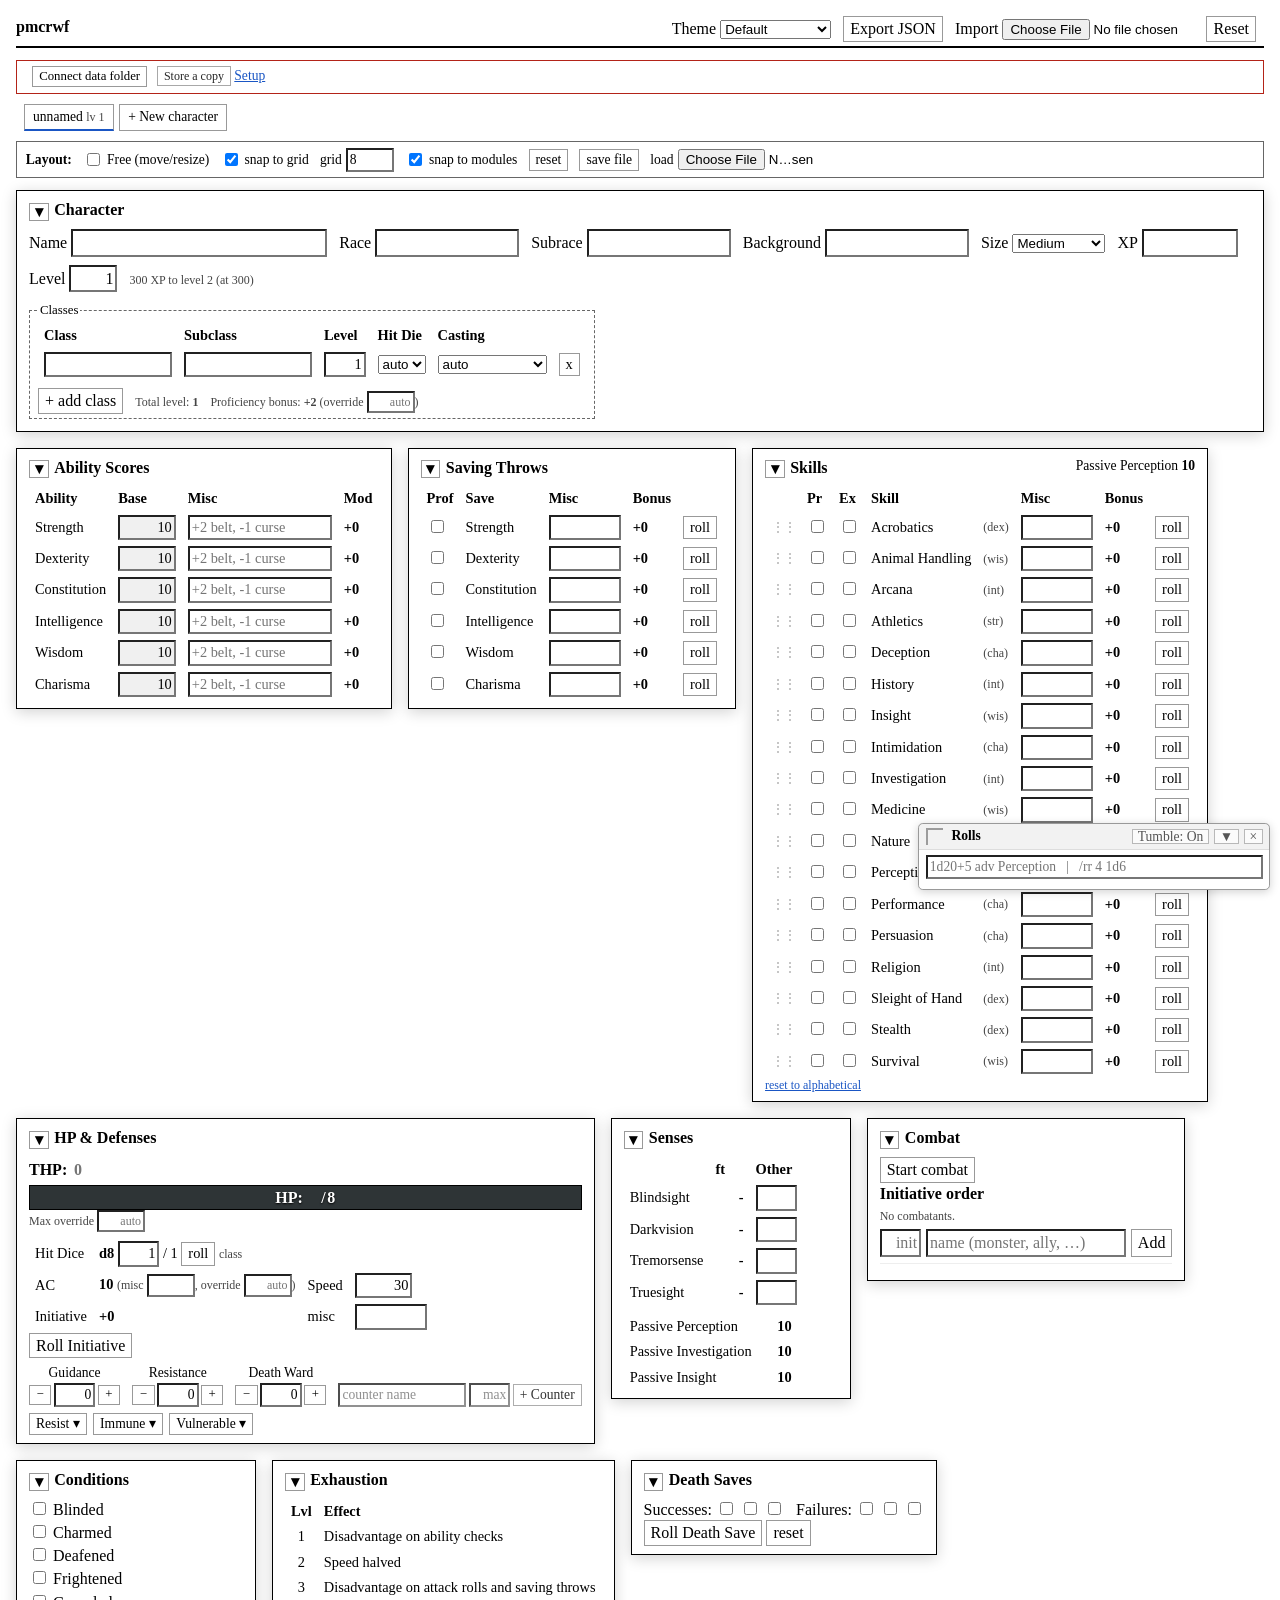
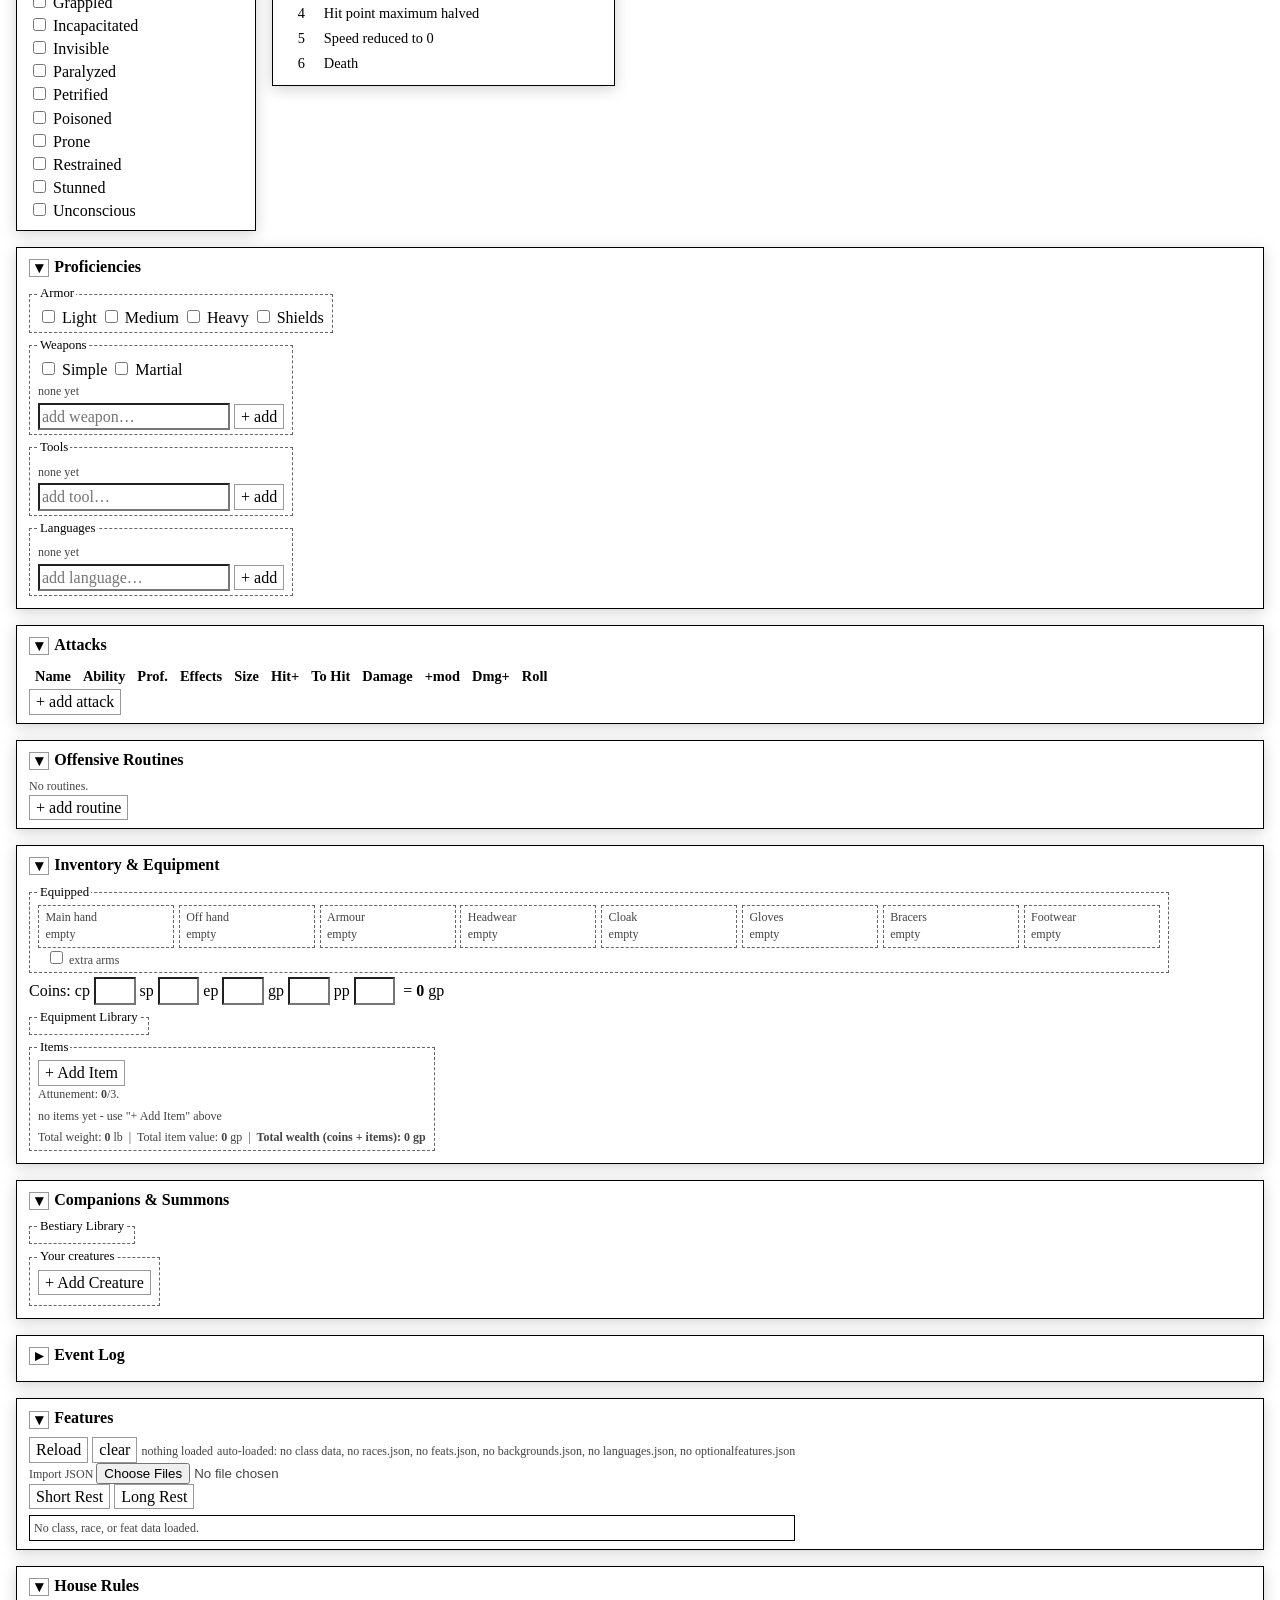
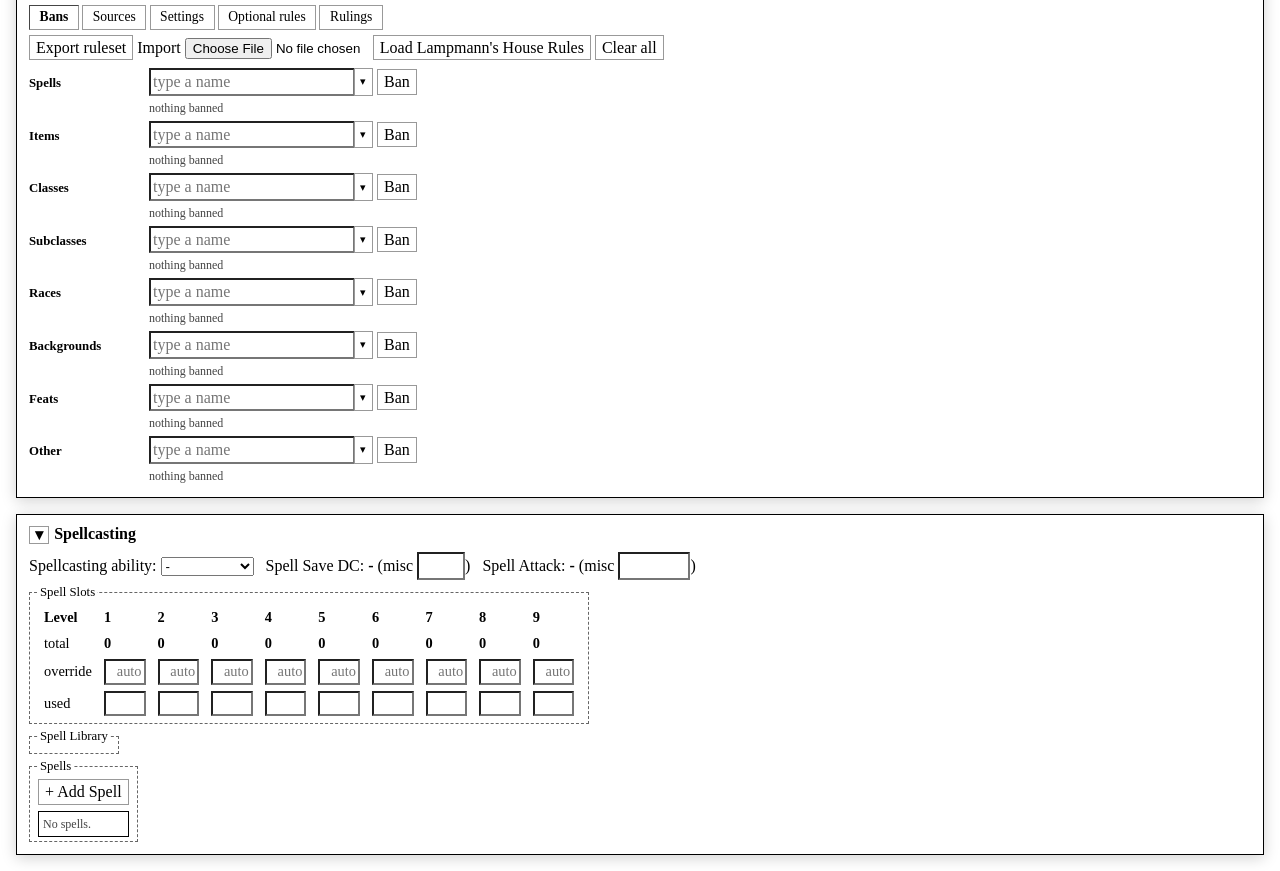
==== character-sheet.html @ 0539cb5c "Senses module - New Senses module: blindsight, darkvision, tremorsense and truesight   ranges from t" ====
<!DOCTYPE html>
<html lang="en">
<head>
<meta charset="UTF-8">
<meta name="viewport" content="width=device-width, initial-scale=1.0">
<!-- The tab name, and now also the bookmark and home-screen name on a hosted copy — so it says what
     this is rather than what it was ("Prototype (unstyled)", from before there were themes). -->
<title>pmcrwf - D&D 5e character sheet</title>
<link rel="stylesheet" href="css/base.css">
<link rel="stylesheet" href="css/layout.css">
<link rel="stylesheet" href="css/print.css" media="print">
<link rel="stylesheet" id="theme-css" href="">
<!-- Hosting (see DOCS.md, "Running pmcrwf as a website"). All four are inert when the sheet is
     opened from a local server: the manifest is only read on an install prompt, and src/offline.js
     deliberately doesn't register the service worker on localhost. -->
<link rel="icon" href="icons/icon.svg" type="image/svg+xml">
<link rel="apple-touch-icon" href="icons/icon-192.png">
<link rel="manifest" href="manifest.webmanifest">
<meta name="theme-color" content="#1a1a1f">
</head>
<body>

<div class="toolbar">
  <strong>pmcrwf</strong>
  <span style="float:right">
    <label>Theme <select id="theme-select"></select></label>
    <button id="btn-export">Export JSON</button>
    <label>Import <input type="file" id="file-import" accept="application/json" style="width:12rem"></label>
    <button id="btn-reset">Reset</button>
    <span id="save-status" class="hint"></span>
  </span>
</div>

<!-- Where game data comes from, but only when that's a live question: hidden entirely when the sheet
     is served next to its own data/ folder, which is the local case. See src/data-folder.js.
     The input is the only way Firefox can offer a folder at all (it has no showDirectoryPicker), and
     it's a fallback in Chromium too; hidden because the bar's own button drives it. -->
<div id="data-bar" style="display:none"></div>
<input type="file" id="data-folder-input" webkitdirectory multiple hidden>

<!-- Character tabs: one per character in the roster (src/characters.js). -->
<div id="char-tabs"></div>

<!-- Roll mirror: the tail of the Event Log, pinned to the corner so a roll is visible without
     scrolling back to the module. See src/roll-mirror.js. -->
<div id="roll-mirror">
  <div id="roll-mirror-head">
    <span id="roll-mirror-grip" aria-label="drag to resize"></span>
    <b>Rolls</b>
    <span class="spacer"></span>
    <button type="button" id="roll-anim-toggle" aria-label="Dice animation">Tumble</button>
    <button type="button" id="roll-mirror-fold" aria-label="fold the roll log up">&#9660;</button>
    <button type="button" id="roll-mirror-close" aria-label="hide the roll log">&times;</button>
  </div>
  <input type="text" id="roll-mirror-cmd" placeholder="1d20+5 adv Perception   |   /rr 4 1d6">
  <div id="roll-mirror-body"></div>
</div>
<button type="button" id="roll-mirror-tab" aria-label="show the roll log" style="display:none">Rolls</button>

<div id="effects-strip"></div>

<div class="modules">

  <!-- ===== HEADER / MULTICLASS ===== -->
  <section class="module wide" data-module="header">
    <h2>Character</h2>
    <div class="character-fields">
    <label>Name <input type="text" class="txt" data-persist id="char-name" style="width:16rem"></label>
    <label>Race <input type="text" data-persist id="char-race" style="width:9rem"></label>
    <label>Subrace <input type="text" data-persist id="char-subrace" style="width:9rem"></label>
    <label>Background <input type="text" data-persist id="char-bg" style="width:9rem"></label>
    <label>Size
      <select data-persist id="char-size">
        <option value="T">Tiny</option><option value="S">Small</option>
        <option value="M" selected>Medium</option><option value="L">Large</option>
        <option value="H">Huge</option><option value="G">Gargantuan</option>
      </select></label>
    <!-- XP and Level are two views of the same number (PHB p15's Character Advancement table);
         xp.js keeps them in step. See DOCS' "Levelling up". -->
    <label>XP <input type="text" inputmode="numeric" class="num" data-persist data-math data-min="0" data-allow-empty id="char-xp" style="width:6rem"></label>
    <label>Level
      <input type="text" inputmode="numeric" class="tiny" id="char-level" style="width:3rem"></label>
    <span class="hint" id="xp-next"></span>
    </div>
    <fieldset>
      <legend>Classes</legend>
      <table id="class-table">
        <thead><tr><th>Class</th><th>Subclass</th><th>Level</th><th>Hit Die</th><th>Casting</th><th></th></tr></thead>
        <tbody id="class-rows"></tbody>
      </table>
      <div class="class-summary">
        <button id="btn-add-class">+ add class</button>
        <span class="hint">Total level: <span class="derived" id="total-level">0</span></span>
        <span class="hint">Proficiency bonus: <span class="derived" id="pb">+2</span>
          (override <input type="number" class="tiny" data-persist id="pb-override" placeholder="auto">)</span>
      </div>
    </fieldset>
  </section>

  <!-- ===== ABILITY SCORES ===== -->
  <section class="module" data-module="abilities">
    <h2>Ability Scores</h2>
    <table><thead><tr><th>Ability</th><th>Base</th><th>Misc</th><th>Mod</th></tr></thead>
      <tbody id="ability-rows"></tbody>
    </table>

  </section>

  <!-- ===== SAVING THROWS ===== -->
  <section class="module" data-module="saves">
    <h2>Saving Throws</h2>
    <table><thead><tr><th>Prof</th><th>Save</th><th>Misc</th><th>Bonus</th><th></th></tr></thead>
      <tbody id="save-rows"></tbody>
    </table>
  </section>

  <!-- ===== SKILLS ===== -->
  <section class="module" data-module="skills">
    <h2>Skills <span class="module-corner">Passive Perception <span class="derived" id="passive-perc">10</span></span></h2>
    <table><thead><tr><th></th><th>Pr</th><th>Ex</th><th>Skill</th><th></th><th>Misc</th><th>Bonus</th><th></th></tr></thead>
      <tbody id="skill-rows"></tbody>
    </table>
    <div class="hint"><button type="button" id="btn-skill-reset-order" class="linkish">reset to alphabetical</button></div>

  </section>

  <!-- ===== HP / DEFENSES ===== -->
  <section class="module" data-module="hp">
    <h2>HP &amp; Defenses</h2>
    <!-- Health bar (src/hp-bar.js): temp HP above, current/max below. The inputs are the same
         persisted math fields as before, only restyled, so typing "-7" still subtracts. -->
    <div class="hp-bars">
      <div id="hp-temp-full"></div>
      <div class="hp-temp-row" id="hp-temp-row"><div class="hp-temp-bar" id="hp-temp-bar"></div>
        <span class="hp-temp-label" id="hp-temp-label">THP: <input type="text" inputmode="numeric" data-persist data-math data-min="0" data-allow-empty id="hp-temp" placeholder="0" aria-label="Temporary hit points"></span></div>
      <div class="hp-bar"><div class="hp-fill" id="hp-fill"></div>
        <span class="hp-bar-text">HP: <input type="text" inputmode="numeric" data-persist data-math data-min="0" data-max-from="hp-max" data-allow-empty id="hp-cur" aria-label="Current hit points"><span class="hp-slash">/</span><span id="hp-max">0</span></span></div>
      <div class="hint">Max override <input type="number" class="tiny" data-persist id="hp-max-override" placeholder="auto"></div>
    </div>
    <table>
      <tr><td>Hit Dice</td><td colspan="3"><div id="hit-dice-pools"></div></td></tr>
      <tr><td>AC</td><td><span class="derived" id="ac">10</span>
            <span class="hint">(misc <input type="text" data-persist id="ac-misc" style="width:3rem;text-align:right">,
            override <input type="number" class="tiny" data-persist id="ac-override" placeholder="auto">)</span></td>
          <td>Speed</td><td><input type="text" inputmode="numeric" class="num" data-persist data-math data-min="0" data-allow-empty id="speed" value="30" data-autospeed="30"> <span class="derived eff-note" id="speed-total" style="display:none"></span></td></tr>
      <tr><td>Initiative</td><td class="derived" id="init">+0</td>
          <td>misc</td><td><input type="text" data-persist id="init-misc" style="width:4.5rem;text-align:right"></td></tr>
    </table>
    <button class="roll" data-roll-check="init" data-label="Initiative">Roll Initiative</button>
    <div id="boons-row" class="boons-row"></div>
    <!-- Hand-entered defences, stored as comma lists; the checklists are drawn by src/hp-bar.js. -->
    <input type="hidden" data-persist id="def-resist"><input type="hidden" data-persist id="def-immune"><input type="hidden" data-persist id="def-vuln">
    <div class="def-manual" id="def-manual"></div>
    <div id="defenses-row" class="hint"></div>

  </section>

  <!-- ===== SENSES (src/senses.js) ===== -->
  <section class="module" data-module="senses">
    <h2>Senses</h2>
    <table class="senses-table">
      <thead><tr><th></th><th>ft</th><th>Other</th></tr></thead>
      <tbody>
        <tr><td>Blindsight</td><td class="derived" id="sense-blindsight">-</td><td><input type="text" inputmode="numeric" class="tiny" data-persist data-math data-min="0" data-allow-empty id="sense-blindsight-other" aria-label="Blindsight from other sources"></td></tr>
        <tr><td>Darkvision</td><td class="derived" id="sense-darkvision">-</td><td><input type="text" inputmode="numeric" class="tiny" data-persist data-math data-min="0" data-allow-empty id="sense-darkvision-other" aria-label="Darkvision from other sources"></td></tr>
        <tr><td>Tremorsense</td><td class="derived" id="sense-tremorsense">-</td><td><input type="text" inputmode="numeric" class="tiny" data-persist data-math data-min="0" data-allow-empty id="sense-tremorsense-other" aria-label="Tremorsense from other sources"></td></tr>
        <tr><td>Truesight</td><td class="derived" id="sense-truesight">-</td><td><input type="text" inputmode="numeric" class="tiny" data-persist data-math data-min="0" data-allow-empty id="sense-truesight-other" aria-label="Truesight from other sources"></td></tr>
      </tbody>
    </table>
    <div id="sense-special" class="hint"></div>
    <table class="senses-table senses-passive">
      <tr><td>Passive Perception</td><td class="derived" id="passive-perc-2">10</td></tr>
      <tr><td>Passive Investigation</td><td class="derived" id="passive-inv">10</td></tr>
      <tr><td>Passive Insight</td><td class="derived" id="passive-ins">10</td></tr>
    </table>
  </section>

  <!-- ===== COMBAT ROUND TRACKER (src/combat.js) ===== -->
  <section class="module" data-module="combat">
    <h2>Combat <span class="hint" id="combat-status"></span></h2>
    <div id="combat-body"></div>
  </section>

  <!-- ===== CONDITIONS ===== -->
  <section class="module" data-module="conditions">
    <h2>Conditions</h2>
    <div id="conditions-list" style="display:flex;flex-direction:column;gap:.1rem">
      <label><input type="checkbox" data-persist id="cond-blinded"> Blinded</label>
      <label><input type="checkbox" data-persist id="cond-charmed"> Charmed</label>
      <label><input type="checkbox" data-persist id="cond-deafened"> Deafened</label>
      <label><input type="checkbox" data-persist id="cond-frightened"> Frightened</label>
      <label><input type="checkbox" data-persist id="cond-grappled"> Grappled</label>
      <label><input type="checkbox" data-persist id="cond-incapacitated"> Incapacitated</label>
      <label><input type="checkbox" data-persist id="cond-invisible"> Invisible</label>
      <label><input type="checkbox" data-persist id="cond-paralyzed"> Paralyzed</label>
      <label><input type="checkbox" data-persist id="cond-petrified"> Petrified</label>
      <label><input type="checkbox" data-persist id="cond-poisoned"> Poisoned</label>
      <label><input type="checkbox" data-persist id="cond-prone"> Prone</label>
      <label><input type="checkbox" data-persist id="cond-restrained"> Restrained</label>
      <label><input type="checkbox" data-persist id="cond-stunned"> Stunned</label>
      <label><input type="checkbox" data-persist id="cond-unconscious"> Unconscious</label>
      </div>
    <div id="cond-applied" class="hint"></div>
    <div id="cond-manual" class="hint"></div>
  </section>

  <!-- ===== EXHAUSTION ===== -->
  <section class="module" data-module="exhaustion">
    <h2>Exhaustion <button type="button" id="exhaustion-rules-ref" class="rules-ref-btn" data-rules-ref="exhaustion" aria-label="show rules text" style="display:none">&#9432;</button></h2>
    <input type="hidden" data-persist id="exhaustion-level" value="0">

    <div id="exhaustion-effect"></div>
  </section>

  <!-- ===== DEATH SAVES ===== -->
  <section class="module" data-module="death-saves">
    <h2>Death Saves</h2>
    <div>
      Successes:
      <input type="checkbox" data-persist id="death-succ-1">
      <input type="checkbox" data-persist id="death-succ-2">
      <input type="checkbox" data-persist id="death-succ-3">
      &nbsp; Failures:
      <input type="checkbox" data-persist id="death-fail-1">
      <input type="checkbox" data-persist id="death-fail-2">
      <input type="checkbox" data-persist id="death-fail-3">
    </div>
    <button class="roll" id="btn-death-roll">Roll Death Save</button>
    <button id="btn-death-reset">reset</button>

  </section>

  <!-- ===== PROFICIENCIES ===== -->
  <section class="module wide" data-module="proficiencies">
    <h2>Proficiencies</h2>
    <fieldset>
      <legend>Armor</legend>
      <label><input type="checkbox" data-persist id="prof-armor-light"> Light</label>
      <label><input type="checkbox" data-persist id="prof-armor-medium"> Medium</label>
      <label><input type="checkbox" data-persist id="prof-armor-heavy"> Heavy</label>
      <label><input type="checkbox" data-persist id="prof-armor-shields"> Shields</label>
    </fieldset>
    <fieldset>
      <legend>Weapons</legend>
      <label><input type="checkbox" data-persist id="prof-weapon-simple"> Simple</label>
      <label><input type="checkbox" data-persist id="prof-weapon-martial"> Martial</label>

      <div id="prof-weapons-list" style="margin:.2rem 0"></div>
      <input type="text" id="prof-weapons-input" placeholder="add weapon…" style="width:12rem">
      <button class="prof-add-btn" data-cat="weapons">+ add</button>
    </fieldset>
    <fieldset>
      <legend>Tools</legend>
      <div id="prof-tools-list" style="margin:.2rem 0"></div>
      <input type="text" id="prof-tools-input" placeholder="add tool…" style="width:12rem">
      <button class="prof-add-btn" data-cat="tools">+ add</button>
    </fieldset>
    <fieldset>
      <legend>Languages</legend>
      <div id="prof-languages-list" style="margin:.2rem 0"></div>
      <input type="text" id="prof-languages-input" placeholder="add language…" style="width:12rem">
      <button class="prof-add-btn" data-cat="languages">+ add</button>
    </fieldset>
  </section>

  <!-- ===== ATTACKS / WEAPONS ===== -->
  <section class="module wide" data-module="attacks">
    <h2>Attacks</h2>
    <table>
      <thead><tr>
        <th>Name</th><th>Ability</th><th>Prof.</th><th>Effects</th><th>Size</th><th aria-label="extra to-hit (flat or dice, e.g. +1 or +1d4)">Hit+</th><th>To&nbsp;Hit</th>
        <th>Damage</th><th aria-label="add the ability modifier to damage">+mod</th><th aria-label="extra damage (flat or dice, e.g. +2 or +1d6)">Dmg+</th><th>Roll</th><th></th>
      </tr></thead>
      <tbody id="attack-rows"></tbody>
    </table>
    <button id="btn-add-attack">+ add attack</button>

  </section>

  <!-- ===== OFFENSIVE ROUTINES ===== -->
  <section class="module wide" data-module="routines">
    <h2>Offensive Routines </h2>

    <div id="routines-list" style="margin-top:.35rem"></div>
    <button id="btn-add-routine">+ add routine</button>
  </section>

  <!-- ===== INVENTORY & EQUIPMENT ===== -->
  <section class="module wide" data-module="inventory">
    <h2>Inventory &amp; Equipment</h2>
    <!-- Equipped body slots, PHB p141 (src/equip-slots.js). -->
    <fieldset>
      <legend>Equipped</legend>
      <div id="equip-slots"></div>
    </fieldset>
    <div>
      Coins:
      <label>cp <input type="text" inputmode="numeric" class="tiny" data-persist data-math data-min="0" data-allow-empty id="coin-cp"></label>
      <label>sp <input type="text" inputmode="numeric" class="tiny" data-persist data-math data-min="0" data-allow-empty id="coin-sp"></label>
      <label>ep <input type="text" inputmode="numeric" class="tiny" data-persist data-math data-min="0" data-allow-empty id="coin-ep"></label>
      <label>gp <input type="text" inputmode="numeric" class="tiny" data-persist data-math data-min="0" data-allow-empty id="coin-gp"></label>
      <label>pp <input type="text" inputmode="numeric" class="tiny" data-persist data-math data-min="0" data-allow-empty id="coin-pp"></label>
      &nbsp;=&nbsp;<span class="derived" id="coin-total-gp">0</span> gp
    </div>
    <fieldset>
      <legend>Equipment Library </legend>

      <div id="item-library-body" style="display:none">
        <div>
          <button id="item-lib-reload">Reload</button>
          <button id="item-lib-clear">Clear</button>
          <span class="hint" id="item-lib-count">no equipment loaded</span>
          <span class="hint" id="item-lib-autostatus"></span>
        </div>
        <div class="hint"><label style="display:inline">Import JSON <input type="file" id="item-import" accept="application/json" multiple></label>
        </div>
        <div id="item-filter-area"></div>
        <div style="margin:.35rem 0">
          <input type="text" id="item-search" placeholder="search name / type / rarity / source…" style="width:18rem" autocomplete="off">
        </div>
        <div id="item-results" style="max-height:16rem;overflow-y:auto;border:1px solid #000;padding:.25rem;font-size:.85rem"></div>
      </div>
    </fieldset>
    <fieldset>
      <legend>Items</legend>
      <button id="item-lib-toggle">+ Add Item</button>
      <div class="hint">Attunement: <span class="derived" id="attuned-count">0</span>/3.</div>
      <div id="char-item-list" style="margin-top:.35rem"></div>
      <div class="hint" style="margin-top:.35rem">
        Total weight: <span class="derived" id="items-weight-total">0</span> lb
        &nbsp;|&nbsp; Total item value: <span class="derived" id="items-value-total">0</span> gp
        &nbsp;|&nbsp; <b>Total wealth (coins + items): <span class="derived" id="wealth-total-gp">0</span> gp</b>
      </div>
    </fieldset>
  </section>

  <!-- ===== COMPANIONS & SUMMONS ===== -->
  <section class="module wide" data-module="companions">
    <h2>Companions &amp; Summons</h2>
    <fieldset>
      <legend>Bestiary Library</legend>

      <div id="mon-library-body" style="display:none">
        <div>
          <button id="mon-lib-reload">Reload</button>
          <button id="mon-lib-clear">Clear</button>
          <span class="hint" id="mon-lib-count">no bestiary loaded</span>
          <span class="hint" id="mon-lib-autostatus"></span>
        </div>
        <div class="hint"><label style="display:inline">Import JSON <input type="file" id="mon-import" accept="application/json" multiple></label>
        </div>
        <div id="mon-filter-area"></div>
        <div style="margin:.35rem 0">
          <input type="text" id="mon-search" placeholder="search name / type / source…" style="width:18rem" autocomplete="off">
        </div>
        <div id="mon-results" style="max-height:16rem;overflow-y:auto;border:1px solid #000;padding:.25rem;font-size:.85rem"></div>
      </div>
    </fieldset>
    <fieldset>
      <legend>Your creatures</legend>
      <button id="mon-lib-toggle">+ Add Creature</button>

      <div id="companions-list" style="margin-top:.35rem"></div>
    </fieldset>
  </section>

  <!-- ===== EVENT LOG (also the dice roller's command line) =====
       data-module stays "dice": layout.js keys saved module positions off it, so renaming
       the key would orphan every saved arrangement. See src/event-log.js. -->
  <section class="module wide" data-module="dice">
    <h2>Event Log </h2>
    <input type="text" id="cmd-input" style="width:100%" autocomplete="off"
      placeholder="/r 1d20+5" aria-label="Dice command">

    <div id="dicelog"><div>- event log -</div></div>
  </section>

  <!-- ===== FEATURES (5e.tools import: race + class + feats) ===== -->
  <section class="module wide" data-module="class-features">
    <h2>Features </h2>
    <div>
      <button id="class-lib-reload">Reload</button>
      <button id="class-lib-clear">clear</button>
      <span class="hint" id="class-lib-count">nothing loaded</span>
      <span class="hint" id="class-lib-autostatus"></span>
    </div>
    <div class="hint"><label style="display:inline">Import JSON <input type="file" id="class-import" accept="application/json" multiple></label>
    </div>
    <div>
      <button id="btn-short-rest">Short Rest</button>
      <button id="btn-long-rest">Long Rest</button>

    </div>
    <div id="class-feat-results" style="max-height:20rem;overflow-y:auto;border:1px solid #000;padding:.25rem;font-size:.85rem;margin-top:.35rem"></div>
  </section>

  <!-- ===== HOUSE RULES ===== -->
  <section class="module wide" data-module="house-rules">
    <h2>House Rules <span class="hint" id="hr-status"></span></h2>

    <div id="hr-tabs"></div>
    <div id="hr-body"></div>
  </section>

  <!-- ===== SPELLCASTING ===== -->
  <section class="module wide" data-module="spellcasting">
    <h2>Spellcasting</h2>
    <div>
      Spellcasting ability:
      <select data-persist id="spell-ability">
        <option value="">-</option>
        <option value="str">Strength</option>
        <option value="dex">Dexterity</option>
        <option value="con">Constitution</option>
        <option value="int">Intelligence</option>
        <option value="wis">Wisdom</option>
        <option value="cha">Charisma</option>
      </select>
      &nbsp; Spell Save DC: <span class="derived" id="spell-dc">-</span>
      (misc <input type="number" class="tiny" data-persist id="spell-dc-misc">)
      &nbsp; Spell Attack: <span class="derived" id="spell-atk">-</span>
      (misc <input type="text" data-persist id="spell-atk-misc" style="width:4.5rem;text-align:right">)
    </div>
    <fieldset>
      <legend>Spell Slots</legend>
      <table><thead><tr id="slot-head"></tr></thead>
        <tbody><tr id="slot-total"></tr><tr id="slot-override"></tr><tr id="slot-used"></tr></tbody>
      </table>

    </fieldset>
    <fieldset>
      <legend>Spell Library </legend>

      <div id="spell-library-body" style="display:none">
        <div>
          <button id="spell-lib-reload">Reload</button>
          <button id="spell-lib-clear">Clear</button>
          <span class="hint" id="spell-lib-count">no spells loaded</span>
          <span class="hint" id="spell-lib-autostatus"></span>
        </div>
        <div class="hint"><label style="display:inline">Import JSON <input type="file" id="spell-import" accept="application/json" multiple></label>
        </div>
        <div>
          <label class="hint">Add to class: <select id="spell-add-class"></select></label>
        </div>
        <div id="spell-filter-area"></div>
        <div style="margin:.35rem 0">
          <input type="text" id="spell-search" placeholder="search name…" style="width:12rem" autocomplete="off">
        </div>
        <div id="spell-results" style="max-height:16rem;overflow-y:auto;border:1px solid #000;padding:.25rem;font-size:.85rem"></div>
      </div>
    </fieldset>
    <fieldset>
      <legend>Spells</legend>
      <button id="spell-lib-toggle">+ Add Spell</button>

      <div id="spell-feat-results" style="max-height:20rem;overflow-y:auto;border:1px solid #000;padding:.25rem;font-size:.85rem;margin-top:.35rem"></div>
    </fieldset>
  </section>

</div>

<!-- ===== "prepare from which class?" modal (spell-list-expansion grants — Dragonmarks, Eldritch
     Knight, Divine Soul, Warlock patrons, Wizard subschools, etc. — see spellcasting.js) ===== -->
<!-- Character creation wizard (PHB'14 p11-15 order). See src/creator.js. -->
<div id="creator-modal" class="modal-overlay" style="display:none">
  <div class="modal-box" role="dialog" aria-modal="true" aria-labelledby="cr-title">
    <div class="cr-header"><div class="modal-title" id="cr-title">New character</div><button type="button" id="cr-close" aria-label="Close character creation">×</button></div>
    <div id="cr-stepper"></div>
    <div id="cr-body"></div>
    <div class="hint cr-blocker" id="cr-blocker"></div>
    <!-- Cancel sits alone on the left, away from Back/Next/Create: it is the one button here that
         throws the whole character away, and it should not be adjacent to the one you press most. -->
    <div class="modal-actions cr-actions">
      <button id="cr-cancel">Cancel</button>
      <span class="cr-actions-gap"></span>
      <button id="cr-back">Back</button>
      <button id="cr-next">Next</button>
      <button id="cr-create">Create character</button>
    </div>
  </div>
</div>

<!-- Level Up dialog (PHB'14 p15, "Beyond 1st Level"). See src/creator.js. -->
<div id="levelup-modal" class="modal-overlay" style="display:none">
  <div class="modal-box" style="max-width:38rem">
    <div class="modal-title">Level Up</div>
    <div id="lu-body"></div>
    <div class="modal-actions">
      <button id="lu-cancel">Cancel</button>
      <button id="lu-confirm">Level up</button>
    </div>
  </div>
</div>

<!-- Short Rest dialog: spend Hit Dice at the end of the rest (PHB'14 p186). Opened by the
     Short Rest button; see openShortRestModal() in src/rest.js. -->
<div id="short-rest-modal" class="modal-overlay" style="display:none">
  <div class="modal-box" style="max-width:34rem">
    <div class="modal-title">Short Rest</div>
    <div class="hint">Hit Dice rolls apply immediately.</div>

    <div id="sr-modal-hp" style="margin:.5rem 0"></div>
    <div id="sr-modal-pools"></div>
    <div class="modal-actions">
      <button id="sr-modal-cancel">Cancel</button>
      <button id="sr-modal-finish">Finish Short Rest</button>
    </div>
  </div>
</div>

<div id="prep-class-modal" class="modal-overlay" style="display:none">
  <div class="modal-box">
    <div class="modal-title">Prepare <b id="prep-modal-spell"></b> from which class?</div>
    <div class="hint" id="prep-modal-hint"></div>
    <select id="prep-modal-select" style="width:100%;margin-top:.4rem"></select>
    <div class="modal-actions">
      <button id="prep-modal-cancel">Cancel</button>
      <button id="prep-modal-confirm">Add</button>
    </div>
  </div>
</div>

<script src="src/errors.js"></script>
<script src="src/data.js"></script>
<script src="src/text-utils.js"></script>
<!-- Before every library: they call dataFetch() instead of fetch() for data/ paths.
     data-snapshot.js first — data-folder.js's shim reads the stored copy through it. -->
<script src="src/data-snapshot.js"></script>
<script src="src/data-folder.js"></script>
<script src="src/typeahead.js"></script>
<script src="src/math-fields.js"></script>
<script src="src/rows.js"></script>
<script src="src/derived.js"></script>
<script src="src/hp-bar.js"></script>
<script src="src/senses.js"></script>
<script src="src/event-log.js"></script>
<script src="src/dice.js"></script>
<script src="src/boons.js"></script>
<script src="src/filters.js"></script>
<script src="src/spell-library.js"></script>
<script src="src/class-library.js"></script>
<script src="src/rest.js"></script>
<script src="effects/effects-db.js"></script>
<script src="effects/db/handwritten.js"></script>
<script src="effects/db/feats.js"></script>
<script src="effects/db/classes-batch-01.js"></script>
<script src="effects/db/classes-batch-02.js"></script>
<script src="effects/db/classes-batch-03.js"></script>
<script src="effects/db/classes-batch-04.js"></script>
<script src="effects/db/classes-batch-05.js"></script>
<script src="effects/db/classes-batch-07.js"></script>
<script src="effects/db/classes-batch-08.js"></script>
<script src="effects/db/classes-batch-09.js"></script>
<script src="effects/db/classes-batch-11.js"></script>
<script src="effects/db/classes-batch-12.js"></script>
<script src="effects/db/classes-batch-13.js"></script>
<script src="effects/db/classes-batch-14.js"></script>
<script src="effects/db/classes-batch-15.js"></script>
<script src="effects/db/classes-batch-16.js"></script>
<script src="effects/db/classes-batch-17.js"></script>
<script src="effects/db/classes-batch-18.js"></script>
<script src="effects/db/uses-classes.js"></script>
<script src="effects/db/uses-races.js"></script>
<script src="effects/db/optional-features.js"></script>
<script src="effects/db/senses.js"></script>
<script src="effects/db/races-batch-01.js"></script>
<script src="effects/db/races-batch-02.js"></script>
<script src="effects/db/races-batch-03.js"></script>
<script src="effects/db/races-batch-04.js"></script>
<script src="effects/db/races-batch-05.js"></script>
<script src="effects/db/races-batch-06.js"></script>
<script src="effects/db/races-batch-07.js"></script>
<script src="effects/db/races-batch-08.js"></script>
<script src="src/effects.js"></script>
<script src="src/effects-ui.js"></script>
<script src="src/spellcasting.js"></script>
<script src="src/item-library.js"></script>
<script src="src/inventory.js"></script>
<script src="src/monster-library.js"></script>
<script src="src/companions.js"></script>
<script src="src/proficiencies.js"></script>
<script src="src/rules-ref.js"></script>
<script src="src/attacks.js"></script>
<script src="src/routines.js"></script>
<script src="src/persistence.js"></script>
<script src="src/combobox.js"></script>
<script src="src/rulings.js"></script>
<script src="src/variant-rules.js"></script>
<script src="src/house-rules.js"></script>
<script src="src/characters.js"></script>
<script src="src/creator.js"></script>
<script src="src/creator-choices.js"></script>
<script src="src/xp.js"></script>
<script src="src/combat.js"></script>
<script src="src/equip-slots.js"></script>
<script src="src/roll-anim.js"></script>
<script src="src/roll-mirror.js"></script>
<script src="src/theme.js"></script>
<script src="src/offline.js"></script>
<script src="src/app.js"></script>
<script src="src/conditions-apply.js"></script>
<script src="src/status.js"></script>
<script src="src/layout.js"></script>
</body>
</html>
---- css/base.css ----
/* Prof. Dr. style: deliberately minimal. Function over form.
   Themeable via CSS custom properties (see the --var list below) — a theme
   file loaded after this one only needs to redefine these on :root. */
:root {
  --font-body: "Times New Roman", Times, serif;
  --font-mono: monospace;
  --bg: #fff;
  --fg: #000;
  --muted-fg: #444;
  --border: #000;
  --border-soft: #666;
  --border-hair: #eee;
  --code-bg: #eee;
  --link: #1a56c4;
  --link-border: #1a56c4;
  --danger: #b32318;
  --danger-border: #b32318;
  /* Meaning, not decoration: the same three colours in every theme. Selected / included / on is blue,
     excluded is red, met / valid is green. Themes may retune the shade, never the hue. */
  --select: #1a56c4;
  --select-fg: #fff;
  --exclude: #b32318;
  --exclude-fg: #fff;
  --ok: #2e7d32;
  --btn-bg: #fff;
  --btn-fg: #000;
  --btn-border: #999;
  --tooltip-bg: #000;
  --tooltip-fg: #fff;
  --menu-bg: #fff;
  --menu-hover-bg: #def;
  --menu-shadow: rgba(0,0,0,.3);
  --module-shadow: 0 3px 14px rgba(0,0,0,.18);
  --color-scheme: light;
  --radius: 0px;
  /* Interaction feedback. Kept as variables so themes can retune them
     without redefining every :hover rule — a dark theme needs a lighter hover than a light one. */
  --hover-bg: #ececec;
  --active-bg: #d6d6d6;
  --focus-ring: #1a56c4;
}
* { box-sizing: border-box; }
body { font-family: var(--font-body); margin: 1rem; line-height: 1.35; background: var(--bg); color: var(--fg); color-scheme: var(--color-scheme); }
a { color: var(--link); }
h1 { font-size: 1.2rem; margin: 0 0 .25rem; }
h2 { font-size: 1rem; margin: 0 0 .5rem; }
.toolbar { margin-bottom: 1rem; padding-bottom: .5rem; border-bottom: 2px solid var(--border); }
.toolbar button, .toolbar label { margin-right: .5rem; }
.modules { display: flex; flex-wrap: wrap; gap: 1rem; align-items: flex-start; }
.module { border: 1px solid var(--border); border-radius: var(--radius); padding: .5rem .75rem; min-width: 240px; background: var(--bg); box-shadow: var(--module-shadow); }
.module.wide { flex-basis: 100%; }
/* A number that belongs in a module's title bar, pinned to its right edge (Passive Perception). In
   the h2 so it stays visible when the module is folded. */
.module > h2 .module-corner { float: right; font-size: .85rem; font-weight: normal; }
/* Creator: one block per class in steps 2 and 4, and a line per feature choice. */
.cr-classblock { margin-top: .5rem; padding-top: .3rem; border-top: 1px solid var(--border-hair); }
.cr-classblock > div, .cr-feature-choice { margin-top: .2rem; }
.cr-feature-choice label { margin-right: .5rem; }
.optf-chosen { margin-left: 1.2rem; }
table { border-collapse: collapse; width: 100%; font-size: .9rem; }
th, td { text-align: left; padding: 1px 4px; }
/* Resizing a module adds room without spreading its controls across that room. */
.module .lay-body { width: fit-content; max-width: 100%; }
.module table { width: auto; }
.module th, .module td { padding: 3px 6px; }
.module fieldset { width: fit-content; max-width: 100%; min-width: 0; }
.module .spell-table .nm { width: auto; }
.character-fields, .class-summary { display: flex; flex-wrap: wrap; align-items: baseline; gap: .5rem .75rem; }
.character-fields { margin-bottom: .6rem; }
.character-fields label { display: inline-flex; align-items: baseline; gap: .25rem; }
#class-table { margin-bottom: .5rem; }
input[type="number"], input[type="text"] { font: inherit; background: var(--bg); color: var(--fg); }
input.num { width: 3.6rem; text-align: right; }
input.tiny { width: 2.6rem; text-align: right; }
/* The override boxes are `type=number` and 2.6rem wide, and the browser's spinner arrows eat enough
   of that to clip their "auto" placeholder to "aut". Nobody steps an HP override one point at a time
   with the arrows, so drop them and give the text the whole box back. */
input.tiny[type="number"] { width: 3rem; -moz-appearance: textfield; appearance: textfield; }
input.tiny[type="number"]::-webkit-outer-spin-button,
input.tiny[type="number"]::-webkit-inner-spin-button { -webkit-appearance: none; margin: 0; }
input.txt { width: 100%; }
.derived { font-weight: bold; }
button.roll { font: inherit; cursor: pointer; }
button { font: inherit; background: var(--btn-bg); color: var(--btn-fg); border: 1px solid var(--btn-border); border-radius: var(--radius); }

/* ============================================================
   INTERACTION FEEDBACK — hover, press, focus, disabled.

   Applied once, here, to every button and clickable link rather than
   per-component: the sheet has a dozen kinds of button (filter chips, roll
   buttons, pips, tabs, row buttons) and they should all answer the same two
   questions — "is this clickable?" and "did my click land?".

   Hover tints the background. Pressing nudges the control down one pixel and
   darkens it further, so a click is visibly distinct from a hover rather than
   just a flash. :focus-visible draws a ring for keyboard users only, so mouse
   clicks don't leave a ring behind. Disabled controls opt out of all of it and
   take a not-allowed cursor, so a greyed-out Next button reads as refusing the
   click rather than as a dead one.

   Every rule is a tint over whatever the component already sets, so a chip that
   is currently blue-for-include stays blue and merely darkens.
   ============================================================ */
button, .fbtn, .fctrl-btn, .char-tab, .cr-tab, .eff-toggle, .eff-strip-toggle, .sp2-conc, .rowbtn {
  cursor: pointer;
  transition: background-color .08s ease, transform .04s ease, box-shadow .08s ease;
}
button:hover:not(:disabled), .fbtn:hover, .fctrl-btn:hover, .char-tab:hover, .cr-tab:hover,
.eff-toggle:hover:not(:disabled), .eff-strip-toggle:hover, .sp2-conc:hover, .rowbtn:hover {
  background-color: var(--hover-bg);
}
button:active:not(:disabled), .fbtn:active, .fctrl-btn:active, .char-tab:active, .cr-tab:active,
.eff-toggle:active:not(:disabled), .eff-strip-toggle:active, .sp2-conc:active, .rowbtn:active {
  background-color: var(--active-bg);
  transform: translateY(1px);
}
/* An "on" chip already carries a strong background; tinting it grey would wash it out, so those
   darken via a shadow overlay instead of a background swap. */
.fbtn.inc:hover, .fbtn.exc:hover, .cr-method.active:hover, .cr-racial.active:hover {
  background-color: currentColor;
  box-shadow: inset 0 0 0 999px rgba(0, 0, 0, .12);
}
.fbtn.inc:active, .fbtn.exc:active, .cr-method.active:active, .cr-racial.active:active {
  box-shadow: inset 0 0 0 999px rgba(0, 0, 0, .25);
}
button:disabled, .eff-toggle:disabled { cursor: not-allowed; opacity: .5; }
button:focus-visible, .fbtn:focus-visible, .fctrl-btn:focus-visible, .char-tab:focus-visible,
.cr-tab:focus-visible, a:focus-visible, input:focus-visible, select:focus-visible, textarea:focus-visible {
  outline: 2px solid var(--focus-ring);
  outline-offset: 1px;
}
/* Clickable text — spell/item/feature names, roll links, character-tab close crosses. These are
   anchors and spans rather than buttons, so they need their own hover; underlining on hover is the
   convention they already half-follow (they're dotted-underlined when they carry a tooltip). */
.sp-name-link:hover, .itm-name-link:hover, .feat-link:hover, .inv-link:hover, .gsp-link:hover,
.dice-roll:hover, .atk-roll:hover, a.mon-roll:hover, .use-pip:hover, .rules-ref:hover {
  text-decoration: underline;
  filter: brightness(1.25);
}
.dice-roll:active, .atk-roll:active, a.mon-roll:active, .use-pip:active, .sp-name-link:active,
.itm-name-link:active, .feat-link:active, .inv-link:active {
  filter: brightness(.8);
}
/* Rows that expand on click get a whole-row hover, so the target reads as the row and not just the
   four characters of its name. */
.spell-table tbody tr:not(.sp-detail):not(.itm-group-row):hover { background-color: var(--hover-bg); }
#dicelog { height: 12rem; overflow-y: auto; border: 1px solid var(--border); padding: .25rem; font-family: var(--font-mono); font-size: .8rem; white-space: pre-wrap; }
#dicelog > div:first-child { font-weight: bold; }
/* Event Log entry kinds (see src/event-log.js). Rolls are the unmarked default so they look exactly
   as they always did; anything else gets a left rule so non-roll events are scannable in the stream. */
#dicelog .ev-rest, #dicelog .ev-hp, #dicelog .ev-resource, #dicelog .ev-condition, #dicelog .ev-info {
  border-left: 2px solid var(--border-soft); padding-left: .35rem; margin: .1rem 0;
}
#dicelog .ev-rest { border-left-color: var(--link-border); }
#dicelog .ev-hp { border-left-color: var(--danger-border); }
.rowbtn { cursor: pointer; }
fieldset { border: 1px dashed var(--border-soft); border-radius: var(--radius); margin: .25rem 0; padding: .25rem .5rem; }
legend { font-size: .8rem; }
.hint { font-size: .75rem; color: var(--muted-fg); }
code { background: var(--code-bg); color: inherit; padding: 0 2px; }
/* ----- spell filter UI ----- */
.modbar { margin: .25rem 0; padding-bottom: .25rem; border-bottom: 1px solid var(--border); }
.modbar button, .fctrl-btn, .fbtn { font: inherit; cursor: pointer; }
.modbar button { margin-right: 3px; font-size: .78rem; }
#mod-combine { font-weight: bold; }
.fgroup { display: grid; grid-template-columns: 5.5rem 1fr; gap: .3rem; align-items: start; padding: 2px 0; border-top: 1px solid var(--border-hair); }
.flabel { font-weight: bold; font-size: .8rem; padding-top: 3px; }
.fctrl { display: inline-block; margin-right: .4rem; }
.fctrl-btn { border: 1px solid var(--btn-border); background: var(--btn-bg); color: var(--btn-fg); padding: 0 3px; margin-right: 2px; font-size: .72rem; }
.fctrl-btn.blue { color: var(--select); border-color: var(--select); }
.fctrl-btn.red { color: var(--danger); border-color: var(--danger-border); }
.fbtn { border: 1px solid var(--btn-border); background: var(--btn-bg); color: var(--btn-fg); padding: 0 5px; margin: 1px; font-size: .8rem; }
.fbtn.inc { background: var(--select); color: var(--select-fg); border-color: var(--select); }
.fbtn.exc { background: var(--exclude); color: var(--exclude-fg); border-color: var(--exclude); }
/* ----- roll modifier tooltip + context menu ----- */
#rolltip { position: fixed; background: var(--tooltip-bg); color: var(--tooltip-fg); padding: 2px 6px; font-size: .75rem; pointer-events: none; display: none; z-index: 1000; white-space: nowrap; }
#rollmenu { position: fixed; background: var(--menu-bg); color: var(--fg); border: 1px solid var(--border); font-size: .8rem; z-index: 1001; box-shadow: 2px 2px 4px var(--menu-shadow); }
#rollmenu div { padding: 2px 12px; cursor: pointer; }
#rollmenu div:hover { background: var(--menu-hover-bg); }

/* ----- typeahead (Race/Subrace/Class/Subclass/Feat search dropdown) ----- */
.typeahead-list {
  position: fixed; width: max-content; max-width: 20rem;
  max-height: 12rem; overflow-y: auto; background: var(--menu-bg); color: var(--fg); border: 1px solid var(--border);
  font-size: .8rem; z-index: 1002; box-shadow: 2px 2px 4px var(--menu-shadow);
}
.typeahead-list div { padding: 2px 6px; cursor: pointer; white-space: nowrap; }
.typeahead-list div:hover, .typeahead-list div.active { background: var(--menu-hover-bg); }
.fmode { width: 2.9rem; box-sizing: border-box; text-align: center; }   /* fixed width so OR/AND/XOR never shift the row */
.frange-inputs input.frange { width: 4rem; }   /* wider than .tiny — placeholders show a real min/max, not just "min"/"max" */
/* ----- spell results table ----- */
.spell-table { border-collapse: collapse; width: 100%; }
.spell-table td { padding: 0 5px; white-space: nowrap; vertical-align: top; }
.spell-table td.c { text-align: center; }
.spell-table .nm { width: 100%; }
.sp-name-link { text-decoration: none; color: var(--link); cursor: pointer; }
.sp-name-link:hover { text-decoration: underline; }
.sp-detail td { white-space: normal; padding: 2px 5px 7px; }
/* inline click-to-roll text inside an expanded spell description (5e.tools-style) */
.dice-roll, .atk-roll, a.mon-roll { color: var(--link); font-weight: bold; text-decoration: none; cursor: pointer; border-bottom: 1px dotted var(--link-border); }
.dice-roll:hover, .atk-roll:hover, a.mon-roll:hover { text-decoration: none; background: var(--menu-hover-bg); }
/* ----- class features ----- */
.feat-link { color: var(--link); cursor: pointer; text-decoration: none; }
.feat-link:hover { text-decoration: underline; }
.feat-detail { white-space: normal; margin: 0 0 .35rem 1.2rem; }
.uses-tracker { margin-left: .4rem; }
.use-pip { border: none; background: none; color: var(--link); cursor: pointer; font-size: .9rem; padding: 0 1px; line-height: 1; }
.use-pip:not(.used) { color: var(--muted-fg); }
/* ----- granted spell-list-expansion links (Dragonmarks, Eldritch Knight, etc. — still need prep) ----- */
.gsp-expanded { border-bottom: 1px dotted var(--link-border); }
/* ----- generic modal (used by the "prepare from which class?" dialog) ----- */
.modal-overlay { position: fixed; inset: 0; background: rgba(0,0,0,.5); display: flex; align-items: center; justify-content: center; z-index: 2000; }
.modal-box { background: var(--menu-bg); color: var(--fg); border: 1px solid var(--border); border-radius: var(--radius); padding: .85rem 1rem; min-width: 16rem; max-width: 90vw; box-shadow: 0 4px 16px var(--menu-shadow); }
.modal-title { font-weight: bold; margin-bottom: .25rem; }
.modal-actions { margin-top: .6rem; display: flex; gap: .5rem; justify-content: flex-end; }

/* ----- feature effects (src/effects.js / src/effects-ui.js) ----- */
/* inline controls appended after a feature's uses-tracker in the Features panel */
.eff-chip { margin-left: .4rem; font-size: .8rem; color: var(--muted-fg); }
.eff-toggle, .eff-strip-toggle { font: inherit; font-size: .85rem; margin-left: .3rem; padding: 0 .4rem; border: 1px solid var(--btn-border); border-radius: var(--radius); background: var(--btn-bg); color: var(--btn-fg); cursor: pointer; }
.eff-toggle.on, .eff-strip-toggle.on { border-color: var(--select); color: var(--select); font-weight: bold; }
.eff-toggle:disabled, .eff-strip-toggle:disabled { opacity: .5; cursor: not-allowed; }
.eff-unsup { margin-left: .4rem; font-size: .8rem; color: var(--danger); cursor: help; }
.eff-choice { margin-left: .4rem; font: inherit; }
/* the always-visible active-effects strip, between the toolbar and the modules */
#effects-strip { display: none; margin: -.25rem 0 1rem; padding: .3rem .5rem; border: 1px solid var(--border-soft); border-radius: var(--radius); font-size: .85rem; }
/* flow-root so the floated counter stays inside the border when the strip is only one line. */
#effects-strip.has-content { display: flow-root; }
.eff-strip-counter { float: right; }
/* ----- data folder bar (src/data-folder.js) -----
   Sits where the effects strip does and is styled to match it: this is a statement about the sheet's
   surroundings, not part of any module. Themed off --danger only in the "nothing loaded" state,
   which is the one that needs a click before the sheet is much use. */
#data-bar { margin: -.25rem 0 0; padding: .35rem .55rem; border: 1px solid var(--border-soft); border-radius: var(--radius); font-size: .85rem; }
#data-bar button { font: inherit; font-size: .8rem; margin-left: .4rem; }
#data-bar code { font-family: var(--font-mono); }
#data-bar .hint { margin-left: .4rem; }
/* Red only while there is genuinely nothing to read from — a stored copy or a live folder is a
   working state, not a warning. Set by renderDataBar rather than inferred from the content. */
#data-bar.data-bar-warn { border-color: var(--danger); }
/* The lesser of two offers ("store a copy instead"), kept visibly secondary to the live connect. */
#data-bar .data-bar-alt { font-size: .75rem; opacity: .85; }
#data-bar .data-bar-err { margin-top: .3rem; color: var(--danger); }
#data-bar .data-bar-stale { margin-top: .3rem; color: var(--danger); }
/* ----- "a new version is ready" line (src/offline.js) -----
   Bottom-LEFT: the roll mirror owns the bottom-right, and this must never sit on top of the thing
   you are in the middle of using. */
#update-note {
  position: fixed; left: .6rem; bottom: .6rem; z-index: 1002;
  padding: .35rem .6rem; font-size: .8rem;
  background: var(--menu-bg); color: var(--fg);
  border: 1px solid var(--border); border-radius: var(--radius);
  box-shadow: 2px 2px 4px var(--menu-shadow);
}
#update-note button { font: inherit; font-size: .78rem; margin-left: .35rem; }
/* ----- concentration indicator (src/spellcasting.js) ----- */
.conc-banner { margin: -.1rem 0 .5rem; padding: .3rem .5rem; border: 1px solid var(--link-border); border-radius: var(--radius); font-size: .85rem; }
.sp2-conc { font: inherit; font-size: .8rem; margin-left: .4rem; padding: 0 .3rem; border: 1px solid var(--btn-border); border-radius: var(--radius); background: var(--btn-bg); color: var(--btn-fg); cursor: pointer; }
.sp2-conc.on { border-color: var(--select); color: var(--select); font-weight: bold; }
/* audit trail: a dotted underline on any derived value an effect touched, and the small
   "base + effects = total" note next to ability scores / AC / speed */
.has-eff { border-bottom: 1px dotted var(--link-border); cursor: help; }
/* same audit marker on an Attacks-module roll button, which keeps its own border and click cursor */
button.roll.has-eff { border-bottom-color: var(--link-border); color: var(--link); cursor: pointer; }
.eff-note { font-size: .8rem; color: var(--muted-fg); cursor: help; }
/* ----- rules-reference buttons (src/rules-ref.js) ----- */
.rules-ref-btn { border: none; background: none; color: var(--link); cursor: pointer; font-size: .85rem; padding: 0; margin-left: .25rem; line-height: 1; }
.rules-ref-detail { margin: .15rem 0 .3rem 1.2rem; max-width: 32rem; }
/* ----- companions & summons (src/companions.js) ----- */
.cmp-hp-row, .cmp-checks { margin: .2rem 0; display: flex; flex-wrap: wrap; gap: .25rem; align-items: center; }
.cmp-token { display: inline-flex; align-items: center; gap: 1px; padding: 0 .2rem; border: 1px solid var(--border-hair); border-radius: var(--radius); }
/* a token at 0 HP is out of the fight but still on the sheet — dimmed, never removed, since
   "how many are left" is the number that matters when a stack of summons is taking hits */
.cmp-token.dead { opacity: .5; text-decoration: line-through; }
.cmp-token input.cmp-hp { width: 2.6rem; text-align: right; }
.cmp-checks button.roll, .cmp-act button.roll { font-size: .78rem; padding: 0 .3rem; }
.cmp-act { margin: .15rem 0; font-size: .85rem; }
.cmp-act-text { font-size: .8rem; color: var(--muted-fg); }

/* ----- character tabs (src/characters.js) ----- */
#char-tabs { display: flex; flex-wrap: wrap; gap: .35rem; padding: .65rem .5rem; }
#char-tabs button { font: inherit; font-size: .85rem; cursor: pointer; padding: .15rem .5rem; }
.char-tab.active { font-weight: bold; border-bottom-width: 2px; border-bottom-color: var(--select); }
.char-tab-x { margin-left: .4rem; opacity: .55; }
.char-tab-x:hover { opacity: 1; color: var(--danger); }
/* Groups (src/characters.js): a boxed run of tabs that share one Event Log. */
.char-group { display: inline-flex; align-items: stretch; gap: .25rem; padding: .1rem .2rem;
  border: 1px dashed var(--link-border); border-radius: var(--radius); }
/* While a drag is heading somewhere that would take a tab out of this group. The ⛓ button used
   to make leaving a visible, clickable thing; with the gesture doing the work instead, the box
   has to say so itself or the drop is a guess. Red because a member is about to be lost — the
   same colour the × that deletes a tab uses. */
.char-group.losing { border-style: solid; border-color: var(--danger); }
/* Drag feedback: a ring means "these will be grouped", a bar means "it will land here". */
.char-tab.dragging { opacity: .4; }
.char-tab.drop-group { outline: 2px solid var(--link-border); outline-offset: 1px; }
.char-tab.drop-before { box-shadow: inset 3px 0 0 var(--link-border); }
.char-tab.drop-after { box-shadow: inset -3px 0 0 var(--link-border); }
/* The Level box highlights when your XP has already earned the next level. */
#char-level.xp-ready { outline: 2px solid var(--link-border); }
/* Creator source filters. */
.cr-sources { margin: .2rem 0; }
.cr-sources summary { cursor: pointer; }
.cr-src { font-size: .72rem; }

/* ----- character creator / level-up dialogs (src/creator.js) ----- */
.cr-step label { display: inline-block; margin: .2rem 0; }
.cr-method.active, .cr-racial.active { background: var(--select); color: var(--select-fg); border-color: var(--select); }
.cr-scores td { padding: .1rem .4rem .1rem 0; }
.cr-pool { display: inline-block; border: 1px solid var(--border); border-radius: var(--radius); padding: 0 .3rem; margin-right: .15rem; }
.cr-pool.used { opacity: .35; text-decoration: line-through; }
.cr-over, .cr-blocker { color: var(--danger); }
.cr-blocker:not(:empty) { margin-top: .4rem; }

/* Step strip. The steps are navigable tabs, not a progress readout — any of them can be clicked at
   any time, so they have to look clickable and show which ones still have something wrong. */
#cr-stepper { display: flex; flex-wrap: wrap; gap: .25rem; margin-bottom: .5rem; }
.cr-tab { font: inherit; font-size: .85rem; cursor: pointer; padding: .15rem .5rem; }
.cr-tab.active { font-weight: bold; border-bottom-width: 2px; border-bottom-color: var(--select); }
.cr-tab-bad { color: var(--danger); }
.cr-classes { border-collapse: collapse; margin-top: .3rem; }
.cr-classes td { padding: .1rem .3rem .1rem 0; vertical-align: middle; }
.cr-cls-del { color: var(--danger); }
/* ----- equipped body slots (src/equip-slots.js) ----- */
.eq-doll { display: flex; flex-wrap: wrap; gap: .3rem; }
.eq-slot { position: relative; min-width: 8.5rem; padding: .2rem .4rem; cursor: pointer;
  border: 1px dashed var(--border-soft); border-radius: var(--radius); }
.eq-slot.filled { border-style: solid; border-color: var(--link-border); }
.eq-slot:hover { background: var(--hover-bg); }
.eq-slot.drop { outline: 2px solid var(--link-border); outline-offset: 1px; }
.eq-slot-item { font-size: .85rem; }
.eq-slot-x { position: absolute; top: 0; right: 0; font-size: .7rem; line-height: 1;
  border: none; background: none; color: var(--danger); cursor: pointer; }
.eq-picker {
  position: fixed; z-index: 400; min-width: 14rem; max-width: 22rem; max-height: 20rem; overflow-y: auto;
  background: var(--menu-bg); color: var(--fg);
  border: 1px solid var(--border-soft); border-radius: var(--radius);
  box-shadow: 0 2px 8px var(--menu-shadow); font-size: .85rem;
}

/* ----- combat round tracker (src/combat.js) ----- */
.cbt-chips { display: flex; flex-wrap: wrap; gap: .3rem; }
.cbt-chip { font: inherit; font-size: .85rem; padding: .15rem .5rem; }
.cbt-chip b { letter-spacing: .1em; }
/* Spent is stated in colour AND in the pip glyph (● vs ○), so it doesn't rely on colour alone. */
.cbt-chip.spent { color: var(--muted-fg); border-style: dashed; }
.cbt-move-row { display: flex; flex-wrap: wrap; align-items: center; gap: .25rem; margin-top: .3rem; }
.cbt-mv { font: inherit; font-size: .8rem; padding: 0 .35rem; min-width: 1.9rem; }
.cbt-menu {
  position: fixed; z-index: 400; min-width: 15rem; max-width: 24rem; max-height: 22rem; overflow-y: auto;
  background: var(--menu-bg); color: var(--fg);
  border: 1px solid var(--border-soft); border-radius: var(--radius);
  box-shadow: 0 2px 8px var(--menu-shadow); font-size: .85rem;
}
.cbt-menu-title { font-weight: bold; padding: .2rem .5rem; border-bottom: 1px solid var(--border-hair); }
.cbt-item { padding: .15rem .5rem; cursor: pointer; white-space: nowrap; }
.cbt-item:hover { background: var(--menu-hover-bg); }
.cbt-item.disabled { opacity: .45; cursor: not-allowed; }
.cbt-item.disabled:hover { background: none; }
.cbt-back { font-style: italic; }
/* The movement box (feet left this turn, directly editable) and the terrain-cost multiplier beside
   it — both plain inline inputs in .cbt-move-row, not menu items, so they're always visible without
   opening anything. */
.cbt-move-box-wrap { display: inline-flex; align-items: center; gap: .15rem; }
.cbt-move-box { width: 2.6rem; font: inherit; text-align: right; }
.cbt-terrain-input { width: 1.6rem; font: inherit; text-align: center; }
.cbt-move-more { font: inherit; font-size: .8rem; padding: 0 .4rem; }
#cbt-undo:disabled { opacity: .5; cursor: not-allowed; }

/* initiative order (part of the combat round tracker, but shown whether or not combat is active) */
.cbt-order { margin-bottom: .5rem; padding-bottom: .4rem; border-bottom: 1px solid var(--border-hair); }
.cbt-order-head { display: flex; align-items: center; gap: .5rem; }
.cbt-order-list { list-style: none; margin: .25rem 0; padding: 0; display: flex; flex-direction: column; gap: .15rem; }
.cbt-order-row { display: flex; align-items: center; gap: .35rem; padding: .1rem .3rem; border-radius: var(--radius); }
.cbt-order-row.active { background: var(--accent-soft-bg, var(--menu-hover-bg)); font-weight: bold; }
.cbt-order-init { width: 2.4rem; font: inherit; text-align: center; }
.cbt-order-name { flex: 1; min-width: 6rem; font: inherit; }
.cbt-order-del { font: inherit; line-height: 1; padding: 0 .35rem; }
.cbt-order-add { display: flex; gap: .3rem; margin-top: .3rem; }
.cbt-order-add input#cbt-order-add-init { width: 2.6rem; }
.cbt-order-add input#cbt-order-add-name { flex: 1; min-width: 6rem; }

/* ----- boons: Guidance / Resistance / Death Ward (src/boons.js) ----- */
.boons-row { display: flex; flex-wrap: wrap; gap: .6rem; align-items: center; margin-top: .35rem; font-size: .85rem; }
.boon { display: inline-flex; align-items: center; gap: .15rem; }
.boon-step { font: inherit; font-size: .8rem; padding: 0 .35rem; min-width: 1.4rem; }
.boon-count { width: 2.1rem; text-align: center; }
/* A counter's name sits above its -, box and + (the x for a custom counter stays at the end). */
.boon-ctr { display: inline-grid; grid-template-columns: auto auto auto auto; column-gap: .15rem; row-gap: .05rem; align-items: center; }
.boon-ctr > .boon-label { grid-row: 1; grid-column: 1 / span 3; text-align: center; }
.boon-ctr > .boon-step, .boon-ctr > .boon-count, .boon-ctr > .boon-del { grid-row: 2; }
.boon-ctr > .boon-step[data-delta="-1"] { grid-column: 1; }
.boon-ctr > .boon-count { grid-column: 2; }
.boon-ctr > .boon-step[data-delta="1"] { grid-column: 3; }
.boon-ctr > .boon-del { grid-column: 4; }
.boons-row { align-items: end; }
/* An active boon is stated in text too (the label grows a "+2d4"), so weight rather than colour
   alone carries it — same rule as the combat tracker's pips. */
.boon-on { font-weight: bold; }
/* Over a concurrent-casting limit (H4). Says "over" in words next to the count, so the colour is
   reinforcement; the sheet shows it rather than preventing it. */
.boon-over { color: var(--danger); }

/* ----- house rules (src/house-rules.js) ----- */
.hr-tab { font: inherit; font-size: .85rem; padding: .15rem .6rem; margin-right: .2rem; }
.hr-tab.active { font-weight: bold; border-style: inset; }
#hr-tabs { margin: .4rem 0 .3rem; }
.hr-presets { margin-bottom: .5rem; }
.hr-ban-kind { display: flex; gap: .5rem; align-items: baseline; margin: .3rem 0; flex-wrap: wrap; }
.hr-ban-kind .flabel { min-width: 7rem; font-weight: bold; }
.hr-ban-kind .fbody { flex: 1; min-width: 18rem; }
.hr-chips { margin-top: .25rem; display: flex; flex-wrap: wrap; gap: .25rem; }
/* A ban chip states itself in text ("banned" is the whole point of the list it's in), so the red is
   reinforcement rather than the only signal — same rule as the combat tracker's spent pips. */
.hr-chip { display: inline-flex; align-items: center; gap: .2rem; font-size: .8rem;
  border: 1px solid var(--border-soft); border-radius: var(--radius); padding: 0 .1rem 0 .4rem; }
.hr-chip-x { font: inherit; line-height: 1; padding: 0 .25rem; border: none; background: none; cursor: pointer; }
.hr-setting { margin: .25rem 0; }
.hr-setting label { margin-right: .4rem; }
/* Banned rows in the Spell/Equipment libraries. Struck through AND tagged in words, so the state
   never rests on colour alone. */
.lib-banned .nm a { text-decoration: line-through; opacity: .65; }
.lib-blocked .nm a, .lib-blocked td { opacity: .55; }
.lib-ban-tag { font-size: .7rem; text-transform: uppercase; letter-spacing: .05em; color: var(--danger); border: 1px solid var(--danger); border-radius: var(--radius); padding: 0 .25rem; }
/* A banned option in a dropdown, and an input already holding one. Both carry the word "banned"
   (as a flag in the list, as a tooltip on the input), so the colour is reinforcement rather than
   the only signal. Options stay listed and stay pickable — the DM's ban is advice at the point of
   choosing, not a lock. */
.banned-opt { color: var(--danger); }
.banned-flag { font-size: .7rem; text-transform: uppercase; letter-spacing: .05em; opacity: .8; }
input.banned-value { color: var(--danger); }
/* An oversized weapon (src/house-rules.js, R17). Disadvantage is already carried by the roll button's
   own mode and label; unusable is stated in the Size cell's tooltip. The row tint is a hint, never
   the only signal, and the button still rolls — the DM is at the table. */
#attack-rows tr.atk-oversized .atk-size { color: #a60; }
#attack-rows tr.atk-unusable .atk-size { color: var(--danger); font-weight: bold; }
.atk-size { font: inherit; font-size: .8rem; }

/* ----- optional & variant rules (src/variant-rules.js) ----- */
.vr-rule { margin: .3rem 0; padding-bottom: .2rem; border-bottom: 1px solid var(--border-hair); font-size: .85rem; }
.vr-head { cursor: pointer; margin-right: .3rem; }
.vr-rule.vr-on .vr-head b { text-decoration: underline; }
.vr-more { font: inherit; font-size: .8rem; padding: 0 .35rem; margin-left: .3rem; }
.vr-effect { margin: .1rem 0 0 1.4rem; }
.vr-text { margin: .25rem 0 .25rem 1.4rem; white-space: normal; max-width: 60rem; }

/* ----- rulings reference (src/rulings.js) ----- */
.ruling-group { margin: .5rem 0; }
.ruling-group .flabel { font-weight: bold; border-bottom: 1px solid var(--border-hair); margin-bottom: .2rem; }
.ruling { margin: .25rem 0; font-size: .85rem; line-height: 1.35; }
.ruling-id { display: inline-block; min-width: 2.4rem; font-weight: bold; opacity: .75; }
/* Both badges are words, and the "yours to apply" one is deliberately no quieter than the other:
   most of a ruleset is adjudication, and styling it as an absence teaches the wrong lesson. */
.ruling-auto, .ruling-manual {
  font-size: .7rem; text-transform: uppercase; letter-spacing: .04em;
  border: 1px solid var(--border-soft); border-radius: var(--radius); padding: 0 .25rem; white-space: nowrap;
}
.ruling-auto { border-style: solid; }
.ruling-manual { border-style: dashed; }

/* ----- combobox (src/combobox.js) ----- */
.combo { display: inline-flex; align-items: stretch; }
.combo .combo-input { flex: 1; min-width: 0; }
.combo-arrow { padding: 0 .35rem; margin-left: -1px; font-size: .7rem; line-height: 1; }
.combo-panel {
  /* Above .modal-overlay (2000, character creator/others): a combobox opened from inside a modal
     (e.g. the creator's race/subrace/background pickers) must draw on top of that modal, not behind
     it — this is a fixed-position panel appended to document.body, so it isn't naturally stacked
     above the modal just by being later in the DOM. */
  position: fixed; z-index: 2100; max-height: 15rem; overflow-y: auto;
  background: var(--menu-bg); color: var(--fg);
  border: 1px solid var(--border-soft); border-radius: var(--radius);
  box-shadow: 0 2px 8px var(--menu-shadow); font-size: .9rem;
}
.combo-opt { padding: .1rem .45rem; cursor: pointer; white-space: nowrap; }
.combo-opt:hover, .combo-opt.hl { background: var(--menu-hover-bg); }
.combo-child { padding-left: 1.9rem; }
.combo-expand { padding: 0 .2rem; line-height: 1; border: 0; background: transparent; }
.combo-empty { padding: .2rem .45rem; }

.cr-ok { color: var(--ok); }
.cr-choice-trait { border-bottom: 1px dotted currentColor; cursor: help; }
.cr-racial-slot { margin-right: .5rem; }
.cr-custom-bg { border-left: 2px solid var(--border); padding-left: .5rem; }
/* Cancel is pushed away from Back/Next/Create — it discards the character, and sitting next to the
   button you press five times in a row makes a misclick expensive. */
.cr-actions { display: flex; align-items: center; }
.cr-actions-gap { flex: 1; }

/* Custom counters (src/boons.js): a remove button on each, and the add control at the end of the row. */
.boon-del { margin-left: .15rem; padding: 0 .25rem; line-height: 1; opacity: .55; }
.boon-del:hover { opacity: 1; }
.boon-add { opacity: .8; }
.boon-add:focus-within { opacity: 1; }
input.boon-add-name { width: 8rem; }

/* Ability Misc: wide enough for "+2 belt, -1 curse" without being the widest thing in the module. */
input.score-misc { width: 9rem; }
input[readonly] { background: rgba(128,128,128,.12); cursor: default; }

/* ===== Roll mirror (src/roll-mirror.js) =====
   Pinned bottom-right, above everything, but deliberately narrow and short: it is a glance at the
   last few rolls, not a second Event Log. The body scrolls; the page never does because of it. */
#roll-mirror {
  position: fixed; right: .6rem; bottom: .6rem; z-index: 900;
  width: 22rem; max-width: calc(100vw - 1.2rem);
  border: 1px solid var(--line, #999); border-radius: .3rem;
  background: var(--bg, #fff); box-shadow: 0 2px 10px rgba(0,0,0,.18);
  font-size: .85rem;
}
#roll-mirror-head {
  display: flex; align-items: center; gap: .3rem;
  padding: .2rem .4rem; border-bottom: 1px solid var(--line, #ddd);
  background: rgba(128,128,128,.10); cursor: default;
}
#roll-mirror-head .spacer { flex: 1; }
#roll-mirror-head button { font: inherit; line-height: 1; padding: 0 .3rem; opacity: .65; }
#roll-mirror-head button:hover { opacity: 1; }
#roll-mirror-body { max-height: 14rem; overflow-y: auto; padding: .2rem .4rem; }
#roll-mirror-body .ev { padding: .1rem 0; border-bottom: 1px solid rgba(128,128,128,.15); }
#roll-mirror-body .ev:last-child { border-bottom: 0; }
/* Folded: the title bar alone, so it costs one line of screen instead of fourteen. */
#roll-mirror.mirror-folded #roll-mirror-body { display: none; }
#roll-mirror-tab {
  position: fixed; right: .6rem; bottom: .6rem; z-index: 900;
  font-size: .8rem; padding: .15rem .5rem; opacity: .75;
}
#roll-mirror-tab:hover { opacity: 1; }
@media print { #roll-mirror, #roll-mirror-tab { display: none !important; } }

/* Hand-entered defences, beside the ones features grant (src/derived.js renderDefenses). */
.def-manual input { width: 7rem; }

/* ===== Tumbling dice (src/roll-anim.js) =====
   The flash is the numbers changing; this only marks the entry while it happens and gives it a
   brief settle so the eye lands on the row that just arrived. */
.die { font-variant-numeric: tabular-nums; }   /* so a face going 7 -> 17 doesn't shift the line */
.roll-total { font-variant-numeric: tabular-nums; }
.ev.rolled { animation: roll-settle .55s ease-out; }
@keyframes roll-settle {
  0%   { background: rgba(255, 196, 0, .30); }
  100% { background: transparent; }
}
@media (prefers-reduced-motion: reduce) { .ev.rolled { animation: none; } }

/* ===== Roll mirror: resize grip and command line (src/roll-mirror.js) =====
   The grip is top-left because the panel is pinned bottom-right — dragging up and left makes it
   bigger, which is the only direction that doesn't push its own corner off the screen. */
#roll-mirror-grip {
  width: 1.1rem; height: 1.1rem; margin-right: .2rem; cursor: nwse-resize; flex: none;
  border-left: 2px solid currentColor; border-top: 2px solid currentColor; opacity: .35;
}
#roll-mirror-grip:hover { opacity: .8; }
/* Above the entries, not below them: the log reads newest-first from the top, so the box you type
   into sits next to where its result will appear rather than a list-length away from it. */
#roll-mirror-cmd {
  display: block; width: calc(100% - .8rem); margin: .3rem .4rem .25rem;
  font: inherit; font-size: .85rem;
}
#roll-mirror.mirror-folded #roll-mirror-cmd { display: none; }

/* A dropped die is marked by class rather than wrapped in <s>, so the strike-through can move
   between dice while they tumble (see roll-anim.js). */
.die-dropped { text-decoration: line-through; opacity: .55; }
/* The tumbling numbers themselves, given some weight so the movement is easy to catch. */
.ev.rolling .die, .ev.rolling .roll-total { font-weight: bold; }
.ev.rolling .roll-total { color: var(--accent, #b35c00); }
#roll-anim-toggle.off { opacity: .35; }

/* ===== Skill reordering (src/rows.js) ===== */
.skill-grip {
  cursor: grab; user-select: none; opacity: .3; letter-spacing: -2px;
  padding: 0 .15rem; width: 1rem; text-align: center;
}
.skill-grip:hover { opacity: .8; }
.skill-grip:active { cursor: grabbing; }
#skill-rows tr.dragging { opacity: .45; }
#skill-rows tr.drop-before td { box-shadow: inset 0 2px 0 0 var(--link, #1a56c4); }
#skill-rows tr.drop-after td { box-shadow: inset 0 -2px 0 0 var(--link, #1a56c4); }
button.linkish {
  background: none; border: 0; padding: 0; font: inherit; color: var(--link, #1a56c4);
  text-decoration: underline; cursor: pointer;
}

/* Keep character creation navigation still while its contents scroll. */
#creator-modal .modal-box { box-sizing: border-box; width: min(52rem, calc(100vw - 2rem)); height: min(46rem, calc(100dvh - 2rem)); min-width: 0; max-width: none; display: flex; flex-direction: column; }
.cr-header { display: flex; align-items: center; justify-content: space-between; gap: 1rem; margin-bottom: .5rem; }
.cr-header .modal-title { margin: 0; }
#cr-close { font-size: 1.25rem; line-height: 1; padding: .2rem .45rem; }
#cr-body { flex: 1; min-height: 0; overflow: auto; scrollbar-gutter: stable; }
.cr-header, #cr-stepper, #cr-blocker, .cr-actions { flex-shrink: 0; }

/* ----- health bar (src/hp-bar.js). Solid Tango palette colours, the same in every theme. ----- */
/* The body fills the module here rather than fitting its content, so the bars span the module. */
.module[data-module="hp"] > .lay-body { width: auto; }
.hp-bars { margin: .2rem 0 .4rem; }
.hp-bar, .hp-temp-bar { position: relative; height: 1.55rem; box-sizing: border-box; border: 1px solid #000; margin-top: .2rem;
  display: flex; align-items: center; justify-content: center; font-weight: bold; }
.hp-bar { background: #2e3436; color: #fff; text-shadow: 0 1px 2px #000; }
.hp-fill { position: absolute; left: 0; top: 0; bottom: 0; width: 0; background: #4e9a06; transition: width .15s ease; }
.hp-temp-bar { background: #edd400; color: #2e3436; transition: width .15s ease; }
#hp-temp-full > .hp-temp-bar:first-child { margin-top: 0; }
/* The bottom temp row: a proportional fill, and a label centred in it when it fits, beside it when not. */
.hp-temp-row { position: relative; height: 1.55rem; margin-top: .2rem; }
#hp-temp-full:empty + .hp-temp-row { margin-top: 0; }
.hp-temp-row > .hp-temp-bar { position: absolute; left: 0; top: 0; bottom: 0; height: auto; margin: 0; }
.hp-temp-row.hp-temp-empty > .hp-temp-bar { display: none; }
.hp-temp-label { position: absolute; top: 0; bottom: 0; left: 0; display: flex; align-items: center; white-space: nowrap; font-weight: bold; color: #2e3436; }
.hp-temp-label.hp-temp-outside { color: var(--fg); }
.hp-bar-text { position: relative; display: inline-flex; align-items: baseline; gap: .3em; }
.hp-temp-label input { margin-left: .3em; }
.hp-bar input, .hp-temp-label input { font: inherit; color: inherit; background: transparent; border: 0; padding: 0; text-align: center; width: 2ch; min-width: 1.5ch; }
.hp-bar-text #hp-cur { text-align: right; }
.hp-bar input:focus, .hp-temp-label input:focus { outline: 1px dotted currentColor; }
.hp-slash { margin: 0 -.2em; }
/* ----- senses (src/senses.js) ----- */
.senses-table td:nth-child(2) { text-align: right; min-width: 2.5rem; }
.senses-passive { margin-top: .35rem; }
/* ----- defence checklists (src/hp-bar.js) ----- */
.def-manual { display: flex; flex-wrap: wrap; gap: .4rem; margin-top: .35rem; font-size: .85rem; }
.dd-check { position: relative; }
.dd-check-btn { font: inherit; font-size: .85rem; }
.dd-check-panel { position: absolute; z-index: 20; left: 0; top: 100%; display: grid; grid-template-columns: repeat(2, max-content); column-gap: .8rem;
  padding: .3rem .5rem; background: var(--menu-bg); color: var(--fg); border: 1px solid var(--border); box-shadow: 2px 2px 4px var(--menu-shadow); }
.dd-check-panel[hidden] { display: none; }
.dd-check-panel label { white-space: nowrap; display: flex; align-items: center; gap: .3rem; justify-content: flex-start; }
/* ----- Exhaustion levels (src/status.js). The tint is mixed from the theme's own danger and page
   colours, so it shows in every theme (several set their hover colours equal to the page). ----- */
#exhaustion-effect tr[data-exh] { cursor: pointer; }
#exhaustion-effect tr[data-exh]:hover { background: color-mix(in srgb, var(--fg) 8%, var(--bg)); }
#exhaustion-effect tr.exh-on { background: color-mix(in srgb, var(--danger) 24%, var(--bg)); }
/* ----- advantage / disadvantage badges beside roll buttons (paintRollModes in src/dice.js) ----- */
/* 1.6em wide x 1.39em tall is equilateral (height = width x 0.866). The letter sits at the wide end. */
.rm-badge { display: inline-flex; justify-content: center; box-sizing: border-box; width: 1.6em; height: 1.39em; margin-left: .25rem;
  vertical-align: middle; color: #fff; font: bold .7rem/1 system-ui, sans-serif; }
.rm-adv { background: #2e9e3e; clip-path: polygon(50% 0, 100% 100%, 0 100%); align-items: flex-end; padding-bottom: .1em; }
.rm-dis { background: #c93030; clip-path: polygon(0 0, 100% 0, 50% 100%); align-items: flex-start; padding-top: .1em; }
---- css/layout.css ----
/* ============================================================
   layout.css — free-form module layout (move / resize / snap /
   multi-select). Theme-aware: uses the base.css custom properties.
   Paired with src/layout.js.
   ============================================================ */
#lay-bar {
  margin: 0 0 .75rem; padding: .35rem .55rem; border: 1px solid var(--border-soft);
  border-radius: var(--radius); display: flex; gap: .7rem; align-items: center; flex-wrap: wrap; font-size: .85rem;
}
#lay-bar label { display: inline-flex; align-items: center; gap: .25rem; margin: 0; }

/* --- positioning (the arrangement) --- */
.modules.lay-active { position: relative; }
/* overflow:auto → when a resized module is smaller than its content, you get scrollbars (both axes),
   mouse-wheel scrolling, and native middle-click autoscroll. */
.modules.lay-active > .module { position: absolute; margin: 0 !important; overflow: auto; }

/* --- edit mode --- */
/* While editing (Free on), clip overflow so the resize handles stay pinned to the module's edges
   instead of scrolling away with the content. Scrolling is for the arranged, not-editing state above. */
.modules.lay-free > .module { cursor: move; user-select: none; outline: 1px dashed var(--border-soft); overflow: hidden; }
.modules.lay-free > .module.lay-selected { outline: 2px solid var(--select); }
/* Everything inside a module goes inert while Free is on, so a drag across a checkbox arranges the
   sheet rather than ticking it. The collapse toggle is the one exception: folding a module down to
   its title bar is part of ARRANGING the sheet, not part of using it, and it was the one control
   you had to leave Free mode to reach. */
.modules.lay-free > .module input, .modules.lay-free > .module button,
.modules.lay-free > .module select, .modules.lay-free > .module textarea,
.modules.lay-free > .module a { pointer-events: none; }
.modules.lay-free > .module .lay-collapse-btn { pointer-events: auto; cursor: pointer; }
.modules.lay-free > .module.lay-dragging { opacity: .9; }

/* --- per-module resize handles (8), inset so overflow:hidden won't clip --- */
.lay-h { position: absolute; display: none; z-index: 6; }
.modules.lay-free > .module > .lay-h { display: block; }
/* Edges 12px and corners 18px rather than 6/12: at 6px these were a genuinely fiddly target,
   needing a pixel-accurate stab at a module border. They only exist while Free layout is on — you
   are arranging the sheet, not playing on it — so trading a little of the module's edge for a
   grabbable handle costs nothing at the moment it matters. */
.lay-h.n { top: 0; left: 0; right: 0; height: 12px; cursor: ns-resize; }
.lay-h.s { bottom: 0; left: 0; right: 0; height: 12px; cursor: ns-resize; }
.lay-h.e { right: 0; top: 0; bottom: 0; width: 12px; cursor: ew-resize; }
.lay-h.w { left: 0; top: 0; bottom: 0; width: 12px; cursor: ew-resize; }
.lay-h.ne, .lay-h.nw, .lay-h.se, .lay-h.sw { width: 18px; height: 18px; z-index: 7; background: var(--btn-border); }
.lay-h.ne { top: 0; right: 0; cursor: nesw-resize; }
.lay-h.nw { top: 0; left: 0; cursor: nwse-resize; }
.lay-h.se { bottom: 0; right: 0; cursor: nwse-resize; }
.lay-h.sw { bottom: 0; left: 0; cursor: nesw-resize; }

/* --- grid overlay (unique id — was colliding with the checkbox) --- */
#lay-grid-overlay {
  position: absolute; inset: 0; pointer-events: none; z-index: 9990; display: none;
  background-image: linear-gradient(to right, rgba(128,128,128,.32) 1px, transparent 1px),
                    linear-gradient(to bottom, rgba(128,128,128,.32) 1px, transparent 1px);
}
.modules.lay-grid-on #lay-grid-overlay { display: block; }

/* --- collapse: hide a module down to just its title bar --- */
.lay-collapse-btn {
  font: inherit; line-height: 1; padding: 0 .3rem; margin-right: .35rem; vertical-align: middle;
  background: transparent; border: 1px solid var(--btn-border); border-radius: var(--radius);
  cursor: pointer;
}
.module.lay-collapsed { overflow: hidden; }
.module.lay-collapsed > .lay-body { display: none; }
/* The bottom handles used to be hidden while collapsed, on the reasoning that they'd float in empty
   space — but a collapsed module still has a bottom edge, and not being able to drag it meant a
   folded module's height was fixed. They stay: a folded module remembers its own height separately
   from its open one, so dragging this edge can't clip the content waiting behind it (see
   applyCollapse in layout.js). */

/* --- marquee selection band --- */
#lay-marquee { position: absolute; z-index: 9995; pointer-events: none; border: 1px dashed var(--select); background: color-mix(in srgb, var(--select) 12%, transparent); }

/* --- group selection box + its resize handles --- */
#lay-selbox { position: absolute; z-index: 9996; pointer-events: none; border: 1px solid var(--select); }
#lay-selbox .lay-sh { position: absolute; width: 18px; height: 18px; background: var(--select); pointer-events: auto; }
#lay-selbox .lay-sh.n  { top: -9px; left: 50%; margin-left: -9px; cursor: ns-resize; }
#lay-selbox .lay-sh.s  { bottom: -9px; left: 50%; margin-left: -9px; cursor: ns-resize; }
#lay-selbox .lay-sh.e  { right: -9px; top: 50%; margin-top: -9px; cursor: ew-resize; }
#lay-selbox .lay-sh.w  { left: -9px; top: 50%; margin-top: -9px; cursor: ew-resize; }
#lay-selbox .lay-sh.ne { top: -9px; right: -9px; cursor: nesw-resize; }
#lay-selbox .lay-sh.nw { top: -9px; left: -9px; cursor: nwse-resize; }
#lay-selbox .lay-sh.se { bottom: -9px; right: -9px; cursor: nwse-resize; }
#lay-selbox .lay-sh.sw { bottom: -9px; left: -9px; cursor: nesw-resize; }
---- css/print.css ----
/* ============================================================
   print.css — a plain, readable printout/PDF export. Loaded with
   media="print" so it only applies when printing/"Print to PDF",
   never on-screen; @media print here is belt-and-suspenders for
   browsers that ignore the link's media attribute.
   ============================================================ */
@media print {
  /* Force plain black-on-white regardless of the active theme. */
  :root, body { background: #fff !important; color: #000 !important; }

  /* Chrome that only makes sense interactively. */
  .toolbar, #lay-bar, #effects-strip, .rowbtn, .use-pip, .rules-ref-btn,
  #btn-add-class, #btn-add-attack, #btn-add-routine, .prof-add-btn,
  #item-lib-toggle, #spell-lib-toggle, #item-lib-reload, #item-lib-clear,
  #spell-lib-reload, #spell-lib-clear, #class-lib-reload, #class-lib-clear,
  #mon-lib-toggle, #mon-lib-reload, #mon-lib-clear, .cmp-heal,
  .inv-del, .prof-del, button.roll, #cmd-input, #dicelog,
  input[type="file"], .lay-h, #lay-grid-overlay, #lay-marquee, #lay-selbox {
    display: none !important;
  }

  /* Undo free-form positioning — always print in plain document flow,
     regardless of the on-screen layout mode, so nothing overlaps or
     gets clipped by a resized module's fixed height. */
  .modules, .modules.lay-active { position: static !important; }
  .modules > .module, .modules.lay-active > .module {
    position: static !important; width: auto !important; height: auto !important;
    overflow: visible !important; margin: 0 0 .5rem !important;
    break-inside: avoid;
  }

  .module { border: 1px solid #000; box-shadow: none !important; }
  a { color: #000 !important; text-decoration: none !important; }
}
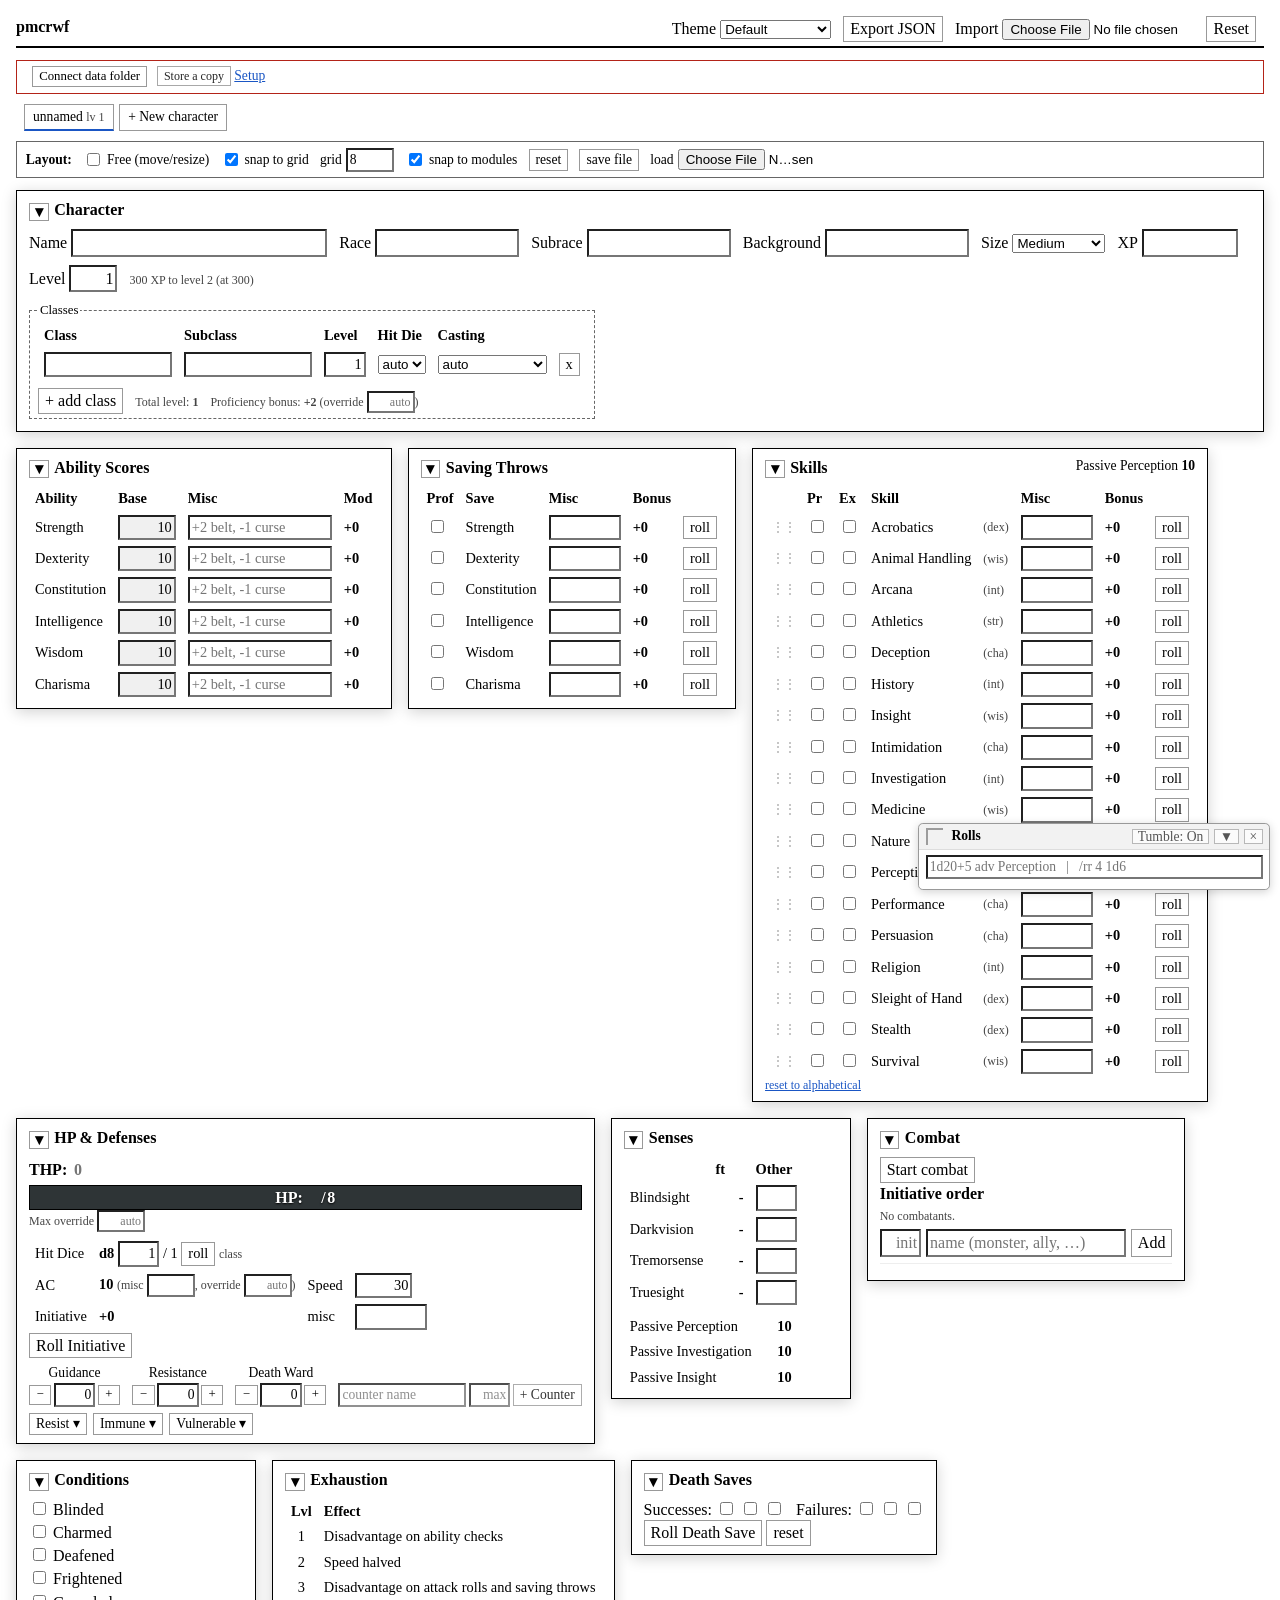
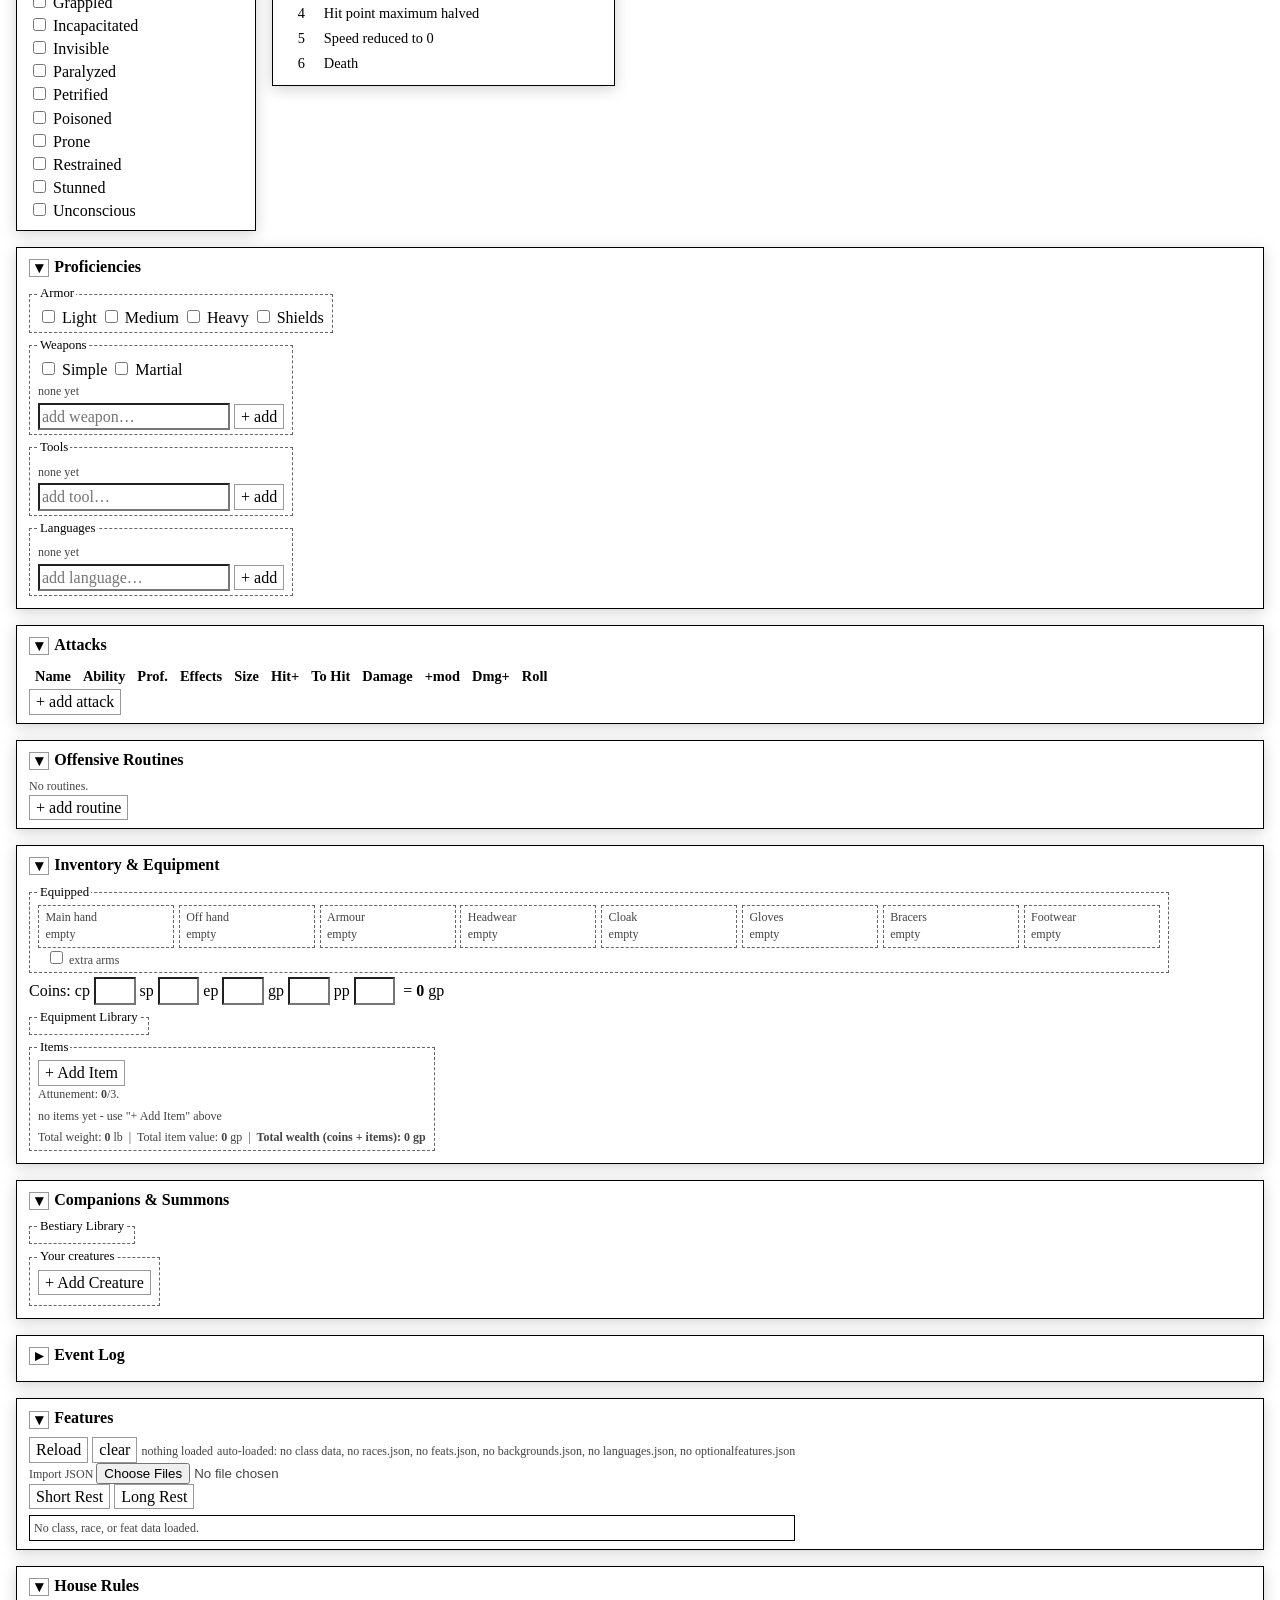
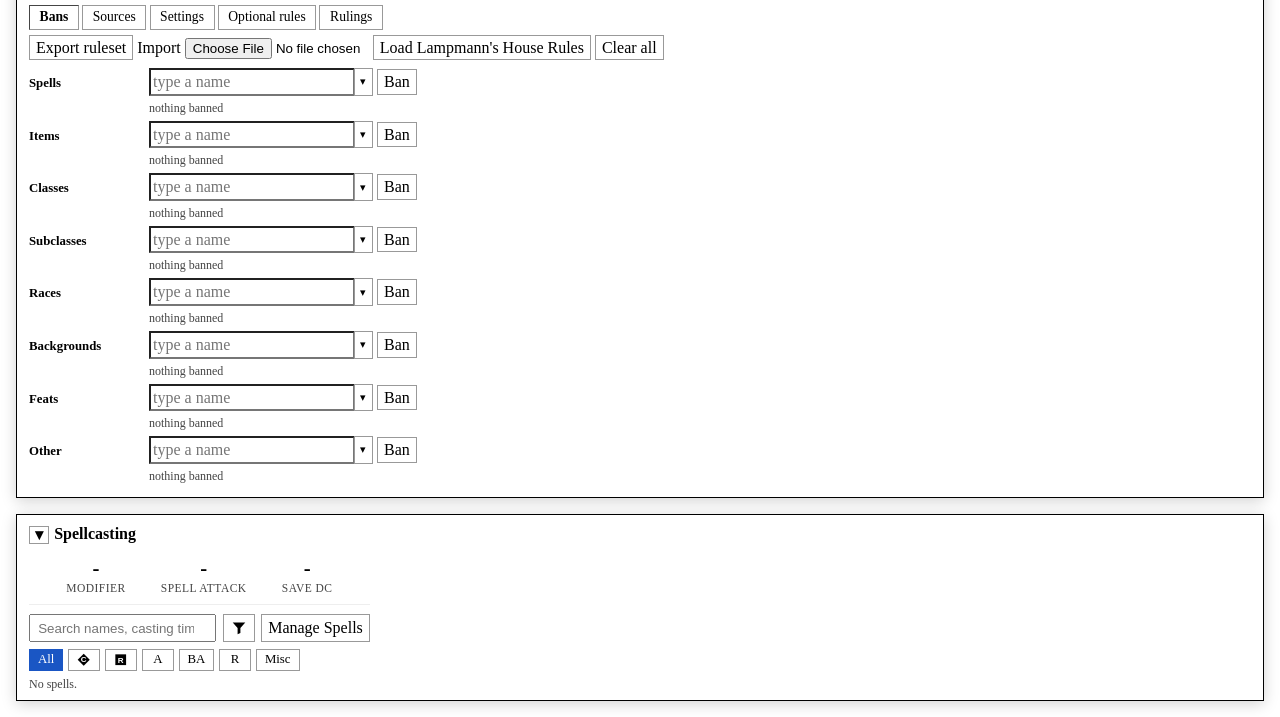
==== commit 43e6171c: "Spellcasting module rebuilt as a spellbook - Top: modifier, spell attack and save DC per casting cla" ====
--- a/character-sheet.html
+++ b/character-sheet.html
@@ -405,57 +405,15 @@
   <!-- ===== SPELLCASTING ===== -->
   <section class="module wide" data-module="spellcasting">
     <h2>Spellcasting</h2>
-    <div>
-      Spellcasting ability:
-      <select data-persist id="spell-ability">
-        <option value="">-</option>
-        <option value="str">Strength</option>
-        <option value="dex">Dexterity</option>
-        <option value="con">Constitution</option>
-        <option value="int">Intelligence</option>
-        <option value="wis">Wisdom</option>
-        <option value="cha">Charisma</option>
-      </select>
-      &nbsp; Spell Save DC: <span class="derived" id="spell-dc">-</span>
-      (misc <input type="number" class="tiny" data-persist id="spell-dc-misc">)
-      &nbsp; Spell Attack: <span class="derived" id="spell-atk">-</span>
-      (misc <input type="text" data-persist id="spell-atk-misc" style="width:4.5rem;text-align:right">)
-    </div>
-    <fieldset>
-      <legend>Spell Slots</legend>
-      <table><thead><tr id="slot-head"></tr></thead>
-        <tbody><tr id="slot-total"></tr><tr id="slot-override"></tr><tr id="slot-used"></tr></tbody>
-      </table>
-
-    </fieldset>
-    <fieldset>
-      <legend>Spell Library </legend>
-
-      <div id="spell-library-body" style="display:none">
-        <div>
-          <button id="spell-lib-reload">Reload</button>
-          <button id="spell-lib-clear">Clear</button>
-          <span class="hint" id="spell-lib-count">no spells loaded</span>
-          <span class="hint" id="spell-lib-autostatus"></span>
-        </div>
-        <div class="hint"><label style="display:inline">Import JSON <input type="file" id="spell-import" accept="application/json" multiple></label>
-        </div>
-        <div>
-          <label class="hint">Add to class: <select id="spell-add-class"></select></label>
-        </div>
-        <div id="spell-filter-area"></div>
-        <div style="margin:.35rem 0">
-          <input type="text" id="spell-search" placeholder="search name…" style="width:12rem" autocomplete="off">
-        </div>
-        <div id="spell-results" style="max-height:16rem;overflow-y:auto;border:1px solid #000;padding:.25rem;font-size:.85rem"></div>
-      </div>
-    </fieldset>
-    <fieldset>
-      <legend>Spells</legend>
-      <button id="spell-lib-toggle">+ Add Spell</button>
-
-      <div id="spell-feat-results" style="max-height:20rem;overflow-y:auto;border:1px solid #000;padding:.25rem;font-size:.85rem;margin-top:.35rem"></div>
-    </fieldset>
+    <div class="sb-stats" id="sb-stats"></div>
+    <div class="sb-bar">
+      <input type="search" id="sb-search" placeholder="Search names, casting times, damage types, conditions" autocomplete="off" aria-label="Search your spells">
+      <button type="button" id="sb-filter-btn" title="Filters" aria-label="Filters"><svg viewBox="0 0 20 20" width="14" height="14" aria-hidden="true"><path d="M1 2h18l-7 8v7l-4 2v-9z" fill="currentColor"/></svg></button>
+      <button type="button" id="spell-lib-toggle">Manage Spells</button>
+    </div>
+    <div id="sb-filter-area" class="sb-filter-area" hidden></div>
+    <div class="sb-quick" id="sb-quick"></div>
+    <div id="sb-sections"></div>
   </section>
 
 </div>
@@ -482,6 +440,66 @@
 </div>
 
 <!-- Level Up dialog (PHB'14 p15, "Beyond 1st Level"). See src/creator.js. -->
+<!-- Manage Spells (src/spellbook.js). Not a .modal-overlay: its ability, misc and slot fields are
+     character data, so typing in them must recompute and save like any other field on the sheet. -->
+<div id="spell-manage" class="sp-manage-overlay" style="display:none">
+  <div class="modal-box sp-manage-box" role="dialog" aria-label="Manage Spells">
+    <div class="sp-manage-head"><span class="modal-title">Manage Spells</span><button type="button" id="spell-manage-close" aria-label="Close">×</button></div>
+    <div class="sp-manage-body">
+      <fieldset>
+        <legend>Your Spells</legend>
+        <div id="spell-feat-results"></div>
+      </fieldset>
+      <fieldset>
+        <legend>Spell Library</legend>
+        <div id="spell-library-body">
+        <div>
+          <button id="spell-lib-reload">Reload</button>
+          <button id="spell-lib-clear">Clear</button>
+          <span class="hint" id="spell-lib-count">no spells loaded</span>
+          <span class="hint" id="spell-lib-autostatus"></span>
+        </div>
+        <div class="hint"><label style="display:inline">Import JSON <input type="file" id="spell-import" accept="application/json" multiple></label>
+        </div>
+        <div>
+          <label class="hint">Add to class: <select id="spell-add-class"></select></label>
+        </div>
+        <div id="spell-filter-area"></div>
+        <div style="margin:.35rem 0">
+          <input type="text" id="spell-search" placeholder="search name…" style="width:12rem" autocomplete="off">
+        </div>
+        <div id="spell-results" style="max-height:16rem;overflow-y:auto;border:1px solid #000;padding:.25rem;font-size:.85rem"></div>
+      </div>
+      </fieldset>
+      <fieldset>
+        <legend>Spellcasting</legend>
+        <div>
+      Default ability:
+      <select data-persist id="spell-ability">
+        <option value="">-</option>
+        <option value="str">Strength</option>
+        <option value="dex">Dexterity</option>
+        <option value="con">Constitution</option>
+        <option value="int">Intelligence</option>
+        <option value="wis">Wisdom</option>
+        <option value="cha">Charisma</option>
+      </select>
+      &nbsp; Spell Save DC: <span class="derived" id="spell-dc">-</span>
+      (misc <input type="number" class="tiny" data-persist id="spell-dc-misc">)
+      &nbsp; Spell Attack: <span class="derived" id="spell-atk">-</span>
+      (misc <input type="text" data-persist id="spell-atk-misc" style="width:4.5rem;text-align:right">)
+    </div>
+      </fieldset>
+      <fieldset>
+        <legend>Spell Slots</legend>
+        <table><thead><tr id="slot-head"></tr></thead>
+        <tbody><tr id="slot-total"></tr><tr id="slot-override"></tr><tr id="slot-used"></tr></tbody>
+      </table>
+        <div>Pact slots used <input type="text" inputmode="numeric" class="tiny" data-persist data-math data-min="0" data-allow-empty id="pact-used"> <span class="hint" id="pact-info"></span></div>
+      </fieldset>
+    </div>
+  </div>
+</div>
 <div id="levelup-modal" class="modal-overlay" style="display:none">
   <div class="modal-box" style="max-width:38rem">
     <div class="modal-title">Level Up</div>
@@ -575,6 +593,7 @@
 <script src="src/effects.js"></script>
 <script src="src/effects-ui.js"></script>
 <script src="src/spellcasting.js"></script>
+<script src="src/spellbook.js"></script>
 <script src="src/item-library.js"></script>
 <script src="src/inventory.js"></script>
 <script src="src/monster-library.js"></script>
--- a/css/base.css
+++ b/css/base.css
@@ -116,9 +116,10 @@
 }
 /* An "on" chip already carries a strong background; tinting it grey would wash it out, so those
    darken via a shadow overlay instead of a background swap. */
+.fbtn.inc:hover, .cr-method.active:hover, .cr-racial.active:hover { background-color: var(--select); }
+.fbtn.exc:hover { background-color: var(--exclude); }
 .fbtn.inc:hover, .fbtn.exc:hover, .cr-method.active:hover, .cr-racial.active:hover {
-  background-color: currentColor;
-  box-shadow: inset 0 0 0 999px rgba(0, 0, 0, .12);
+  box-shadow: inset 0 0 0 999px rgba(0, 0, 0, .1);
 }
 .fbtn.inc:active, .fbtn.exc:active, .cr-method.active:active, .cr-racial.active:active {
   box-shadow: inset 0 0 0 999px rgba(0, 0, 0, .25);
@@ -635,3 +636,54 @@
   vertical-align: middle; color: #fff; font: bold .7rem/1 system-ui, sans-serif; }
 .rm-adv { background: #2e9e3e; clip-path: polygon(50% 0, 100% 100%, 0 100%); align-items: flex-end; padding-bottom: .1em; }
 .rm-dis { background: #c93030; clip-path: polygon(0 0, 100% 0, 50% 100%); align-items: flex-start; padding-top: .1em; }
+
+/* ----- Spellcasting module (src/spellbook.js) ----- */
+.sb-stats { display: flex; justify-content: center; gap: 2.2rem; flex-wrap: wrap; padding: .2rem 0 .5rem; border-bottom: 1px solid var(--border-hair); }
+.sb-stat { text-align: center; }
+.sb-stat-val { font-size: 1.3rem; font-weight: bold; line-height: 1.2; }
+.sb-stat-val [title] { cursor: help; }
+.sb-sep { color: var(--muted-fg); font-weight: normal; }
+.sb-stat-label { font-size: .72rem; text-transform: uppercase; letter-spacing: .04em; color: var(--muted-fg); }
+.sb-bar { display: flex; gap: .4rem; align-items: stretch; margin: .55rem 0 .4rem; }
+.sb-bar #sb-search { flex: 1; min-width: 8rem; padding: .3rem .45rem; }
+#sb-filter-btn { display: inline-flex; align-items: center; padding: 0 .5rem; }
+#sb-filter-btn.active { background: var(--select); color: var(--select-fg); border-color: var(--select); }
+.sb-filter-area { margin-bottom: .4rem; }
+.sb-quick { display: flex; flex-wrap: wrap; gap: .3rem; margin-bottom: .3rem; }
+.sb-q { font: inherit; font-size: .8rem; padding: .1rem .5rem; min-width: 2rem; display: inline-flex; align-items: center; justify-content: center; }
+.sb-q.active, .sb-q.active:hover { background: var(--select); color: var(--select-fg); border-color: var(--select); }
+.sb-sym { display: inline-flex; vertical-align: -.15em; margin-left: .25rem; }
+.sb-sym svg { width: 1.05em; height: 1.05em; }
+.sb-sym path, .sb-sym rect { fill: var(--fg); }
+.sb-sym text { fill: var(--bg); font: bold 12px sans-serif; text-anchor: middle; }
+.sb-q .sb-sym { margin-left: 0; }
+.sb-level-head { display: flex; justify-content: space-between; align-items: center; gap: .5rem; flex-wrap: wrap;
+  margin-top: .8rem; padding-bottom: .2rem; border-bottom: 1px solid var(--border-hair); }
+.sb-level-title { font-weight: bold; text-transform: uppercase; letter-spacing: .03em; }
+.sb-level-slots { display: inline-flex; gap: .8rem; }
+.sb-slots { display: inline-flex; align-items: center; gap: .2rem; }
+.sb-slot { width: 1.15rem; height: 1.15rem; padding: 0; border: 1px solid var(--border-soft); background: var(--bg); }
+.sb-slot.used, .sb-slot.used:hover { background: var(--select); border-color: var(--select); }
+.sb-slots-label { font-size: .75rem; font-weight: bold; text-transform: uppercase; margin-left: .25rem; }
+.sb-table-wrap { overflow-x: auto; }
+.sb-table { border-collapse: collapse; width: 100%; font-size: .9rem; }
+.sb-table th { text-align: left; font-size: .7rem; text-transform: uppercase; letter-spacing: .03em; color: var(--muted-fg); padding: .35rem .4rem .15rem; white-space: nowrap; }
+.sb-table td { padding: .3rem .4rem; vertical-align: middle; border: 0; }
+.sb-table .sb-name { white-space: nowrap; font-style: italic; }
+.sb-table .sb-act { white-space: nowrap; width: 1%; }
+.sb-cast { font: inherit; font-size: .75rem; font-weight: bold; text-transform: uppercase; padding: .1rem .45rem; }
+.sb-atwill { font-size: .68rem; text-transform: uppercase; color: var(--muted-fg); }
+.sb-lvl-badge { display: inline-block; margin-left: .25rem; padding: 0 .25rem; font-size: .62rem; font-weight: bold; vertical-align: super;
+  background: var(--select); color: var(--select-fg); border-radius: 2px; }
+.sb-effect { font: inherit; font-size: .85rem; padding: .1rem .4rem; white-space: nowrap; }
+.sb-eff-kind { font-size: .75rem; color: var(--muted-fg); }
+.sb-up { font-size: .8rem; max-width: 16rem; }
+.sb-uptext { cursor: help; }
+.sb-detail td { padding-top: 0; }
+/* Manage Spells: laid out like the other dialogs, but not a .modal-overlay (see the markup). */
+.sp-manage-overlay { position: fixed; inset: 0; background: rgba(0,0,0,.5); display: flex; align-items: center; justify-content: center; z-index: 2000; }
+.sp-manage-box { box-sizing: border-box; width: min(58rem, calc(100vw - 2rem)); max-width: none; max-height: calc(100dvh - 2rem); display: flex; flex-direction: column; }
+.sp-manage-head { display: flex; justify-content: space-between; align-items: center; margin-bottom: .3rem; }
+#spell-manage-close { font-size: 1.2rem; line-height: 1; padding: .1rem .45rem; }
+.sp-manage-body { overflow: auto; min-height: 0; }
+.sp-manage-body fieldset { margin-bottom: .5rem; }
--- a/css/layout.css
+++ b/css/layout.css
@@ -83,3 +83,11 @@
 #lay-selbox .lay-sh.nw { top: -9px; left: -9px; cursor: nwse-resize; }
 #lay-selbox .lay-sh.se { bottom: -9px; right: -9px; cursor: nwse-resize; }
 #lay-selbox .lay-sh.sw { bottom: -9px; left: -9px; cursor: nesw-resize; }
+
+/* ----- merged modules (src/layout.js): a tab bar like the character tabs, no close button ----- */
+.module > .lay-tabs { display: flex; flex-wrap: wrap; gap: .35rem; margin: -.2rem 0 .45rem; }
+.module > .lay-tabs .lay-tab { font: inherit; font-size: .85rem; cursor: pointer; padding: .15rem .5rem; }
+.module.lay-stack-hidden { display: none !important; }
+.modules.lay-free > .module .lay-tab { pointer-events: auto; cursor: grab; position: relative; z-index: 8; }  /* above the resize handles */
+.modules.lay-free > .module.lay-merge-target { outline: 2px solid var(--select); outline-offset: -2px;
+  background-image: linear-gradient(color-mix(in srgb, var(--select) 10%, transparent), color-mix(in srgb, var(--select) 10%, transparent)); }
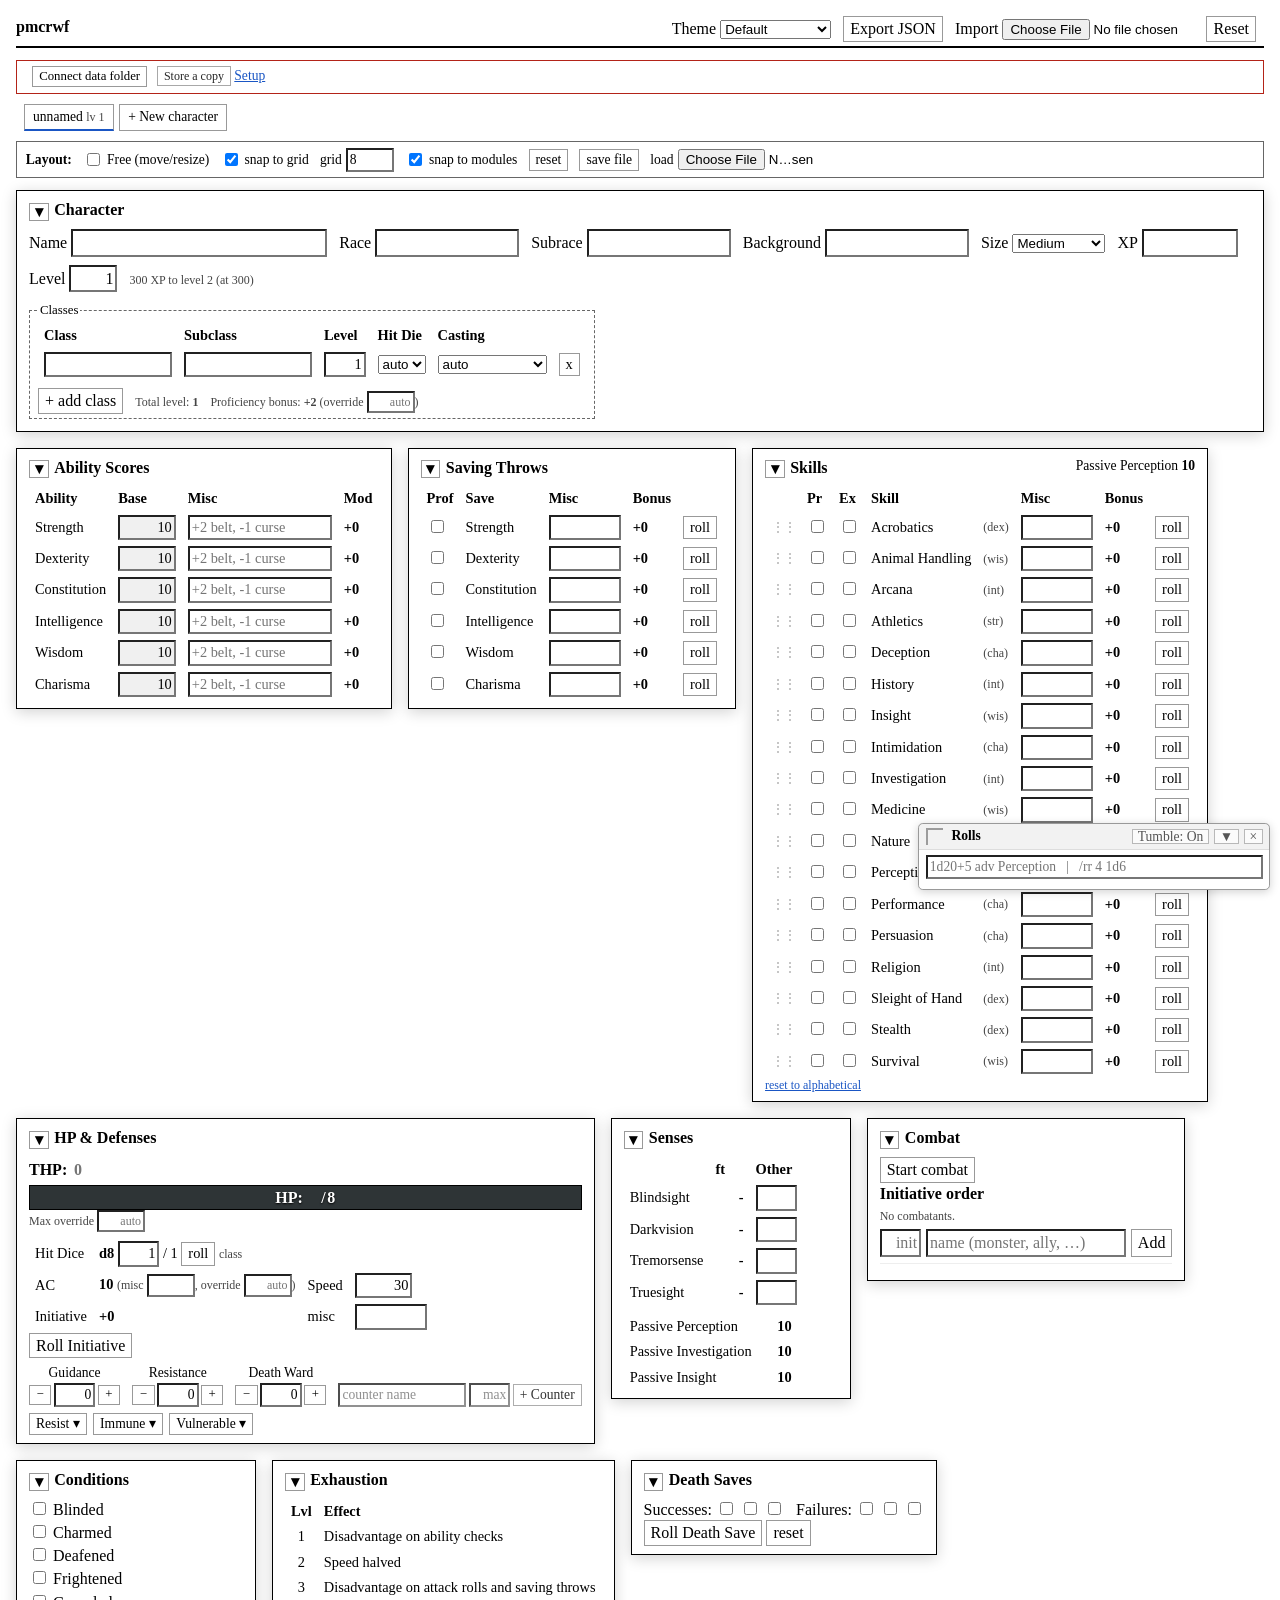
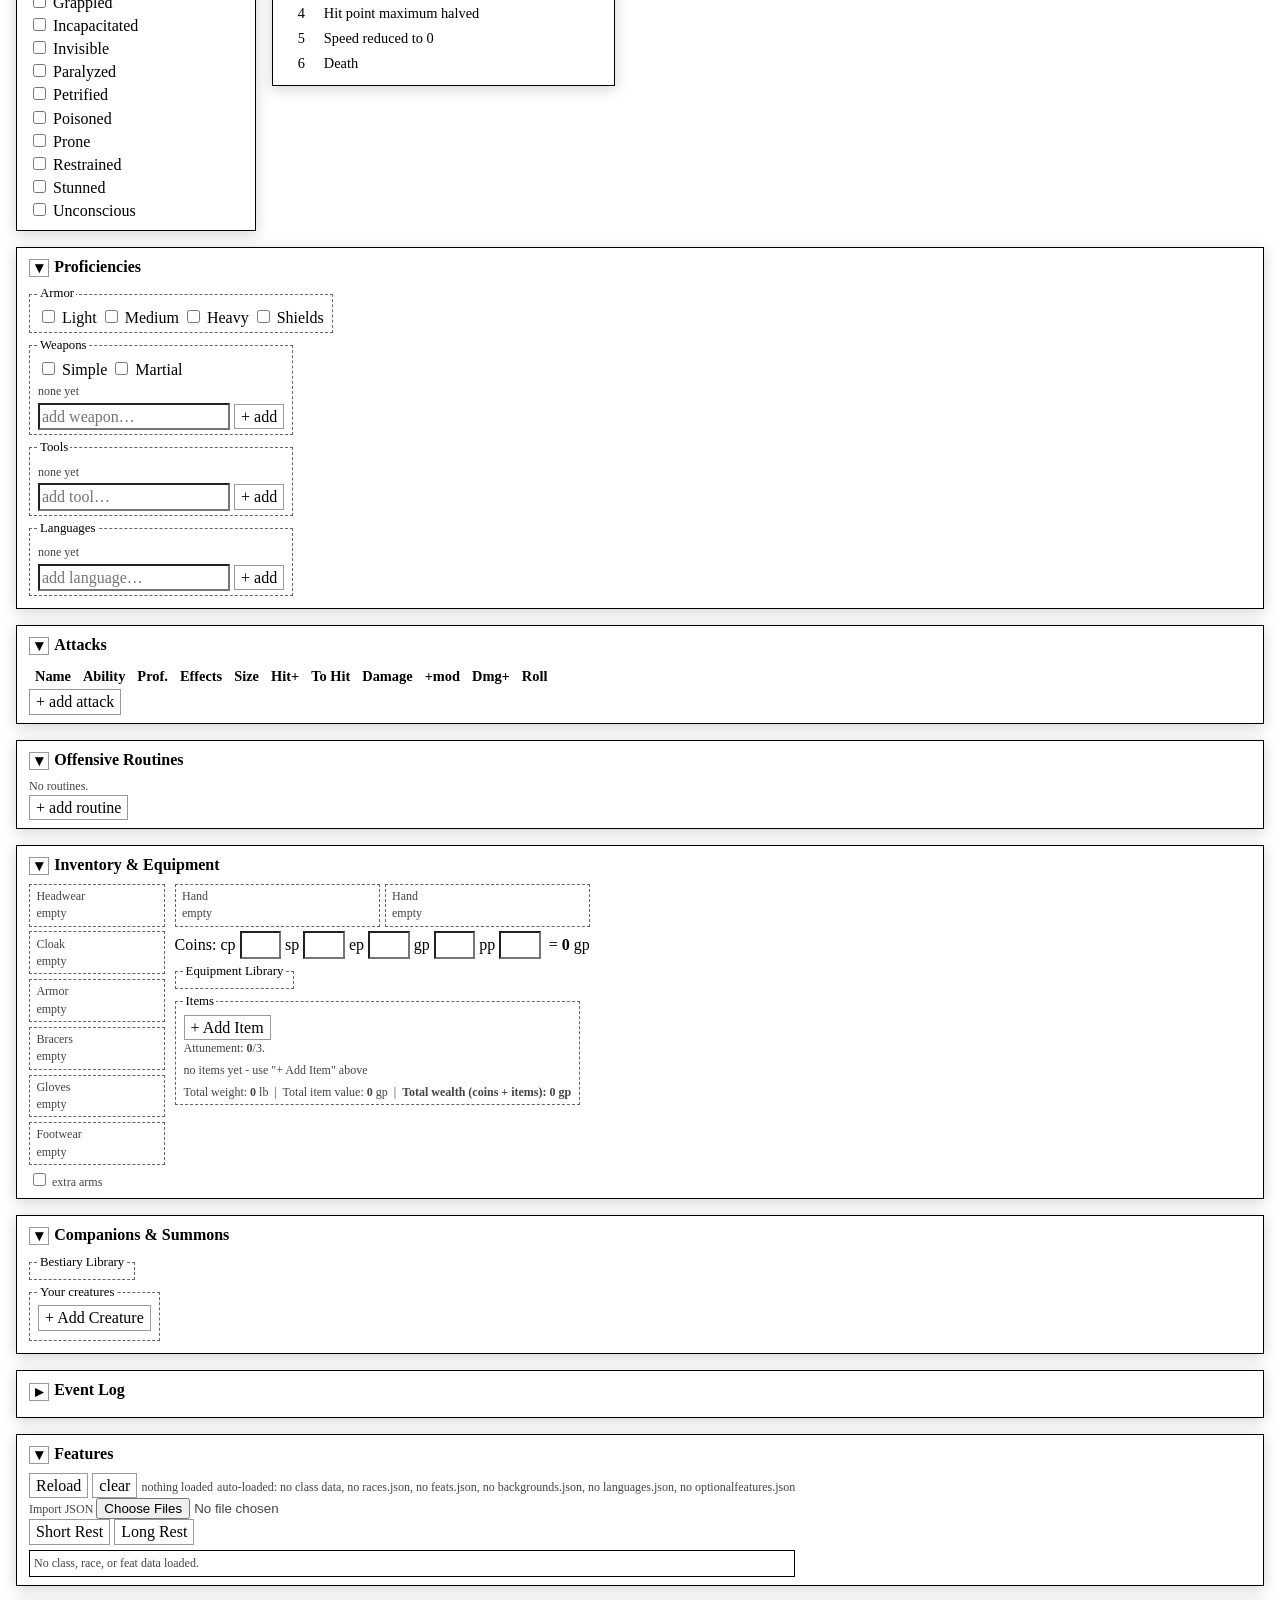
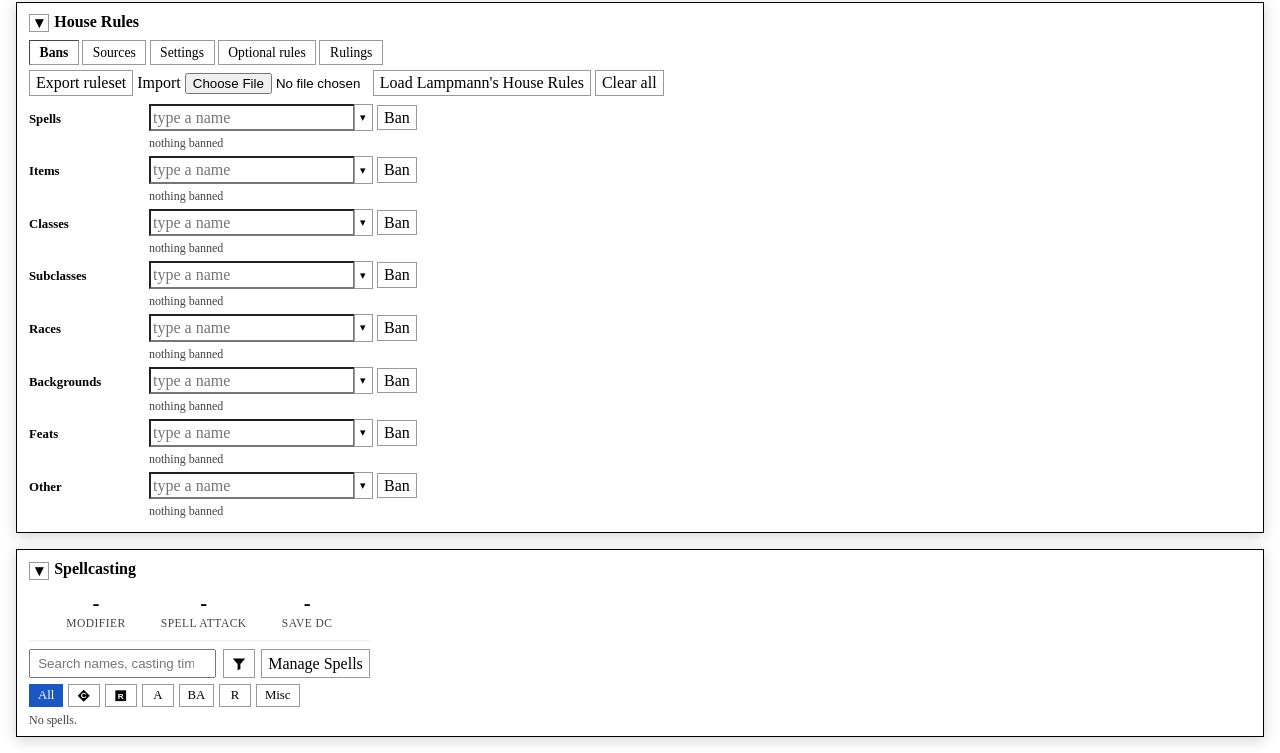
==== commit 28dcacd7: "Inventory: Hand slots, body slots down the left - Main hand and Off hand are both just "Hand"; Armou" ====
--- a/character-sheet.html
+++ b/character-sheet.html
@@ -288,50 +288,53 @@
   <!-- ===== INVENTORY & EQUIPMENT ===== -->
   <section class="module wide" data-module="inventory">
     <h2>Inventory &amp; Equipment</h2>
-    <!-- Equipped body slots, PHB p141 (src/equip-slots.js). -->
-    <fieldset>
-      <legend>Equipped</legend>
-      <div id="equip-slots"></div>
-    </fieldset>
-    <div>
-      Coins:
-      <label>cp <input type="text" inputmode="numeric" class="tiny" data-persist data-math data-min="0" data-allow-empty id="coin-cp"></label>
-      <label>sp <input type="text" inputmode="numeric" class="tiny" data-persist data-math data-min="0" data-allow-empty id="coin-sp"></label>
-      <label>ep <input type="text" inputmode="numeric" class="tiny" data-persist data-math data-min="0" data-allow-empty id="coin-ep"></label>
-      <label>gp <input type="text" inputmode="numeric" class="tiny" data-persist data-math data-min="0" data-allow-empty id="coin-gp"></label>
-      <label>pp <input type="text" inputmode="numeric" class="tiny" data-persist data-math data-min="0" data-allow-empty id="coin-pp"></label>
-      &nbsp;=&nbsp;<span class="derived" id="coin-total-gp">0</span> gp
-    </div>
-    <fieldset>
-      <legend>Equipment Library </legend>
-
-      <div id="item-library-body" style="display:none">
+    <!-- Equipped body slots, PHB p141 (src/equip-slots.js): body slots down the left, hands across
+         the top right, and everything else below the hands. -->
+    <div class="inv-layout">
+      <div id="equip-slots" class="inv-body-col"></div>
+      <div class="inv-main">
+        <div id="equip-hands"></div>
         <div>
-          <button id="item-lib-reload">Reload</button>
-          <button id="item-lib-clear">Clear</button>
-          <span class="hint" id="item-lib-count">no equipment loaded</span>
-          <span class="hint" id="item-lib-autostatus"></span>
-        </div>
-        <div class="hint"><label style="display:inline">Import JSON <input type="file" id="item-import" accept="application/json" multiple></label>
-        </div>
-        <div id="item-filter-area"></div>
-        <div style="margin:.35rem 0">
-          <input type="text" id="item-search" placeholder="search name / type / rarity / source…" style="width:18rem" autocomplete="off">
-        </div>
-        <div id="item-results" style="max-height:16rem;overflow-y:auto;border:1px solid #000;padding:.25rem;font-size:.85rem"></div>
+          Coins:
+          <label>cp <input type="text" inputmode="numeric" class="tiny" data-persist data-math data-min="0" data-allow-empty id="coin-cp"></label>
+          <label>sp <input type="text" inputmode="numeric" class="tiny" data-persist data-math data-min="0" data-allow-empty id="coin-sp"></label>
+          <label>ep <input type="text" inputmode="numeric" class="tiny" data-persist data-math data-min="0" data-allow-empty id="coin-ep"></label>
+          <label>gp <input type="text" inputmode="numeric" class="tiny" data-persist data-math data-min="0" data-allow-empty id="coin-gp"></label>
+          <label>pp <input type="text" inputmode="numeric" class="tiny" data-persist data-math data-min="0" data-allow-empty id="coin-pp"></label>
+          &nbsp;=&nbsp;<span class="derived" id="coin-total-gp">0</span> gp
+        </div>
+        <fieldset>
+          <legend>Equipment Library </legend>
+
+          <div id="item-library-body" style="display:none">
+            <div>
+              <button id="item-lib-reload">Reload</button>
+              <button id="item-lib-clear">Clear</button>
+              <span class="hint" id="item-lib-count">no equipment loaded</span>
+              <span class="hint" id="item-lib-autostatus"></span>
+            </div>
+            <div class="hint"><label style="display:inline">Import JSON <input type="file" id="item-import" accept="application/json" multiple></label>
+            </div>
+            <div id="item-filter-area"></div>
+            <div style="margin:.35rem 0">
+              <input type="text" id="item-search" placeholder="search name / type / rarity / source…" style="width:18rem" autocomplete="off">
+            </div>
+            <div id="item-results" style="max-height:16rem;overflow-y:auto;border:1px solid #000;padding:.25rem;font-size:.85rem"></div>
+          </div>
+        </fieldset>
+        <fieldset>
+          <legend>Items</legend>
+          <button id="item-lib-toggle">+ Add Item</button>
+          <div class="hint">Attunement: <span class="derived" id="attuned-count">0</span>/3.</div>
+          <div id="char-item-list" style="margin-top:.35rem"></div>
+          <div class="hint" style="margin-top:.35rem">
+            Total weight: <span class="derived" id="items-weight-total">0</span> lb
+            &nbsp;|&nbsp; Total item value: <span class="derived" id="items-value-total">0</span> gp
+            &nbsp;|&nbsp; <b>Total wealth (coins + items): <span class="derived" id="wealth-total-gp">0</span> gp</b>
+          </div>
+        </fieldset>
       </div>
-    </fieldset>
-    <fieldset>
-      <legend>Items</legend>
-      <button id="item-lib-toggle">+ Add Item</button>
-      <div class="hint">Attunement: <span class="derived" id="attuned-count">0</span>/3.</div>
-      <div id="char-item-list" style="margin-top:.35rem"></div>
-      <div class="hint" style="margin-top:.35rem">
-        Total weight: <span class="derived" id="items-weight-total">0</span> lb
-        &nbsp;|&nbsp; Total item value: <span class="derived" id="items-value-total">0</span> gp
-        &nbsp;|&nbsp; <b>Total wealth (coins + items): <span class="derived" id="wealth-total-gp">0</span> gp</b>
-      </div>
-    </fieldset>
+    </div>
   </section>
 
   <!-- ===== COMPANIONS & SUMMONS ===== -->
--- a/css/base.css
+++ b/css/base.css
@@ -323,7 +323,13 @@
 .cr-classes td { padding: .1rem .3rem .1rem 0; vertical-align: middle; }
 .cr-cls-del { color: var(--danger); }
 /* ----- equipped body slots (src/equip-slots.js) ----- */
-.eq-doll { display: flex; flex-wrap: wrap; gap: .3rem; }
+.inv-layout { display: flex; gap: .6rem; align-items: flex-start; }
+.inv-body-col { flex: 0 0 auto; }
+.inv-main { flex: 1 1 auto; min-width: 0; }
+.eq-doll { display: flex; flex-direction: column; gap: .3rem; }
+.eq-hands { display: flex; gap: .3rem; margin-bottom: .3rem; }
+.eq-hands > .eq-slot { flex: 1 1 0; }
+.eq-arms { display: block; margin-top: .3rem; }
 .eq-slot { position: relative; min-width: 8.5rem; padding: .2rem .4rem; cursor: pointer;
   border: 1px dashed var(--border-soft); border-radius: var(--radius); }
 .eq-slot.filled { border-style: solid; border-color: var(--link-border); }
@@ -651,14 +657,22 @@
 .sb-filter-area { margin-bottom: .4rem; }
 .sb-quick { display: flex; flex-wrap: wrap; gap: .3rem; margin-bottom: .3rem; }
 .sb-q { font: inherit; font-size: .8rem; padding: .1rem .5rem; min-width: 2rem; display: inline-flex; align-items: center; justify-content: center; }
-.sb-q.active, .sb-q.active:hover { background: var(--select); color: var(--select-fg); border-color: var(--select); }
+.sb-q.inc, .sb-q.inc:hover { background: var(--select); color: var(--select-fg); border-color: var(--select); }
+.sb-q.exc, .sb-q.exc:hover { background: var(--exclude); color: var(--exclude-fg); border-color: var(--exclude); }
+.sb-q.inc:hover, .sb-q.exc:hover { box-shadow: inset 0 0 0 999px rgba(0, 0, 0, .1); }
 .sb-sym { display: inline-flex; vertical-align: -.15em; margin-left: .25rem; }
 .sb-sym svg { width: 1.05em; height: 1.05em; }
 .sb-sym path, .sb-sym rect { fill: var(--fg); }
 .sb-sym text { fill: var(--bg); font: bold 12px sans-serif; text-anchor: middle; }
 .sb-q .sb-sym { margin-left: 0; }
+.sb-q.inc .sb-sym path, .sb-q.inc .sb-sym rect { fill: var(--select-fg); }
+.sb-q.inc .sb-sym text { fill: var(--select); }
+.sb-q.exc .sb-sym path, .sb-q.exc .sb-sym rect { fill: var(--exclude-fg); }
+.sb-q.exc .sb-sym text { fill: var(--exclude); }
 .sb-level-head { display: flex; justify-content: space-between; align-items: center; gap: .5rem; flex-wrap: wrap;
-  margin-top: .8rem; padding-bottom: .2rem; border-bottom: 1px solid var(--border-hair); }
+  padding-bottom: .2rem; border-bottom: 1px solid var(--border-hair); }
+.sb-table td.sb-level-cell, .sb-table .sb-level-row > td { padding: .9rem 0 0; }
+.sb-table tbody.sb-level:first-child .sb-level-row > td { padding-top: .3rem; }
 .sb-level-title { font-weight: bold; text-transform: uppercase; letter-spacing: .03em; }
 .sb-level-slots { display: inline-flex; gap: .8rem; }
 .sb-slots { display: inline-flex; align-items: center; gap: .2rem; }
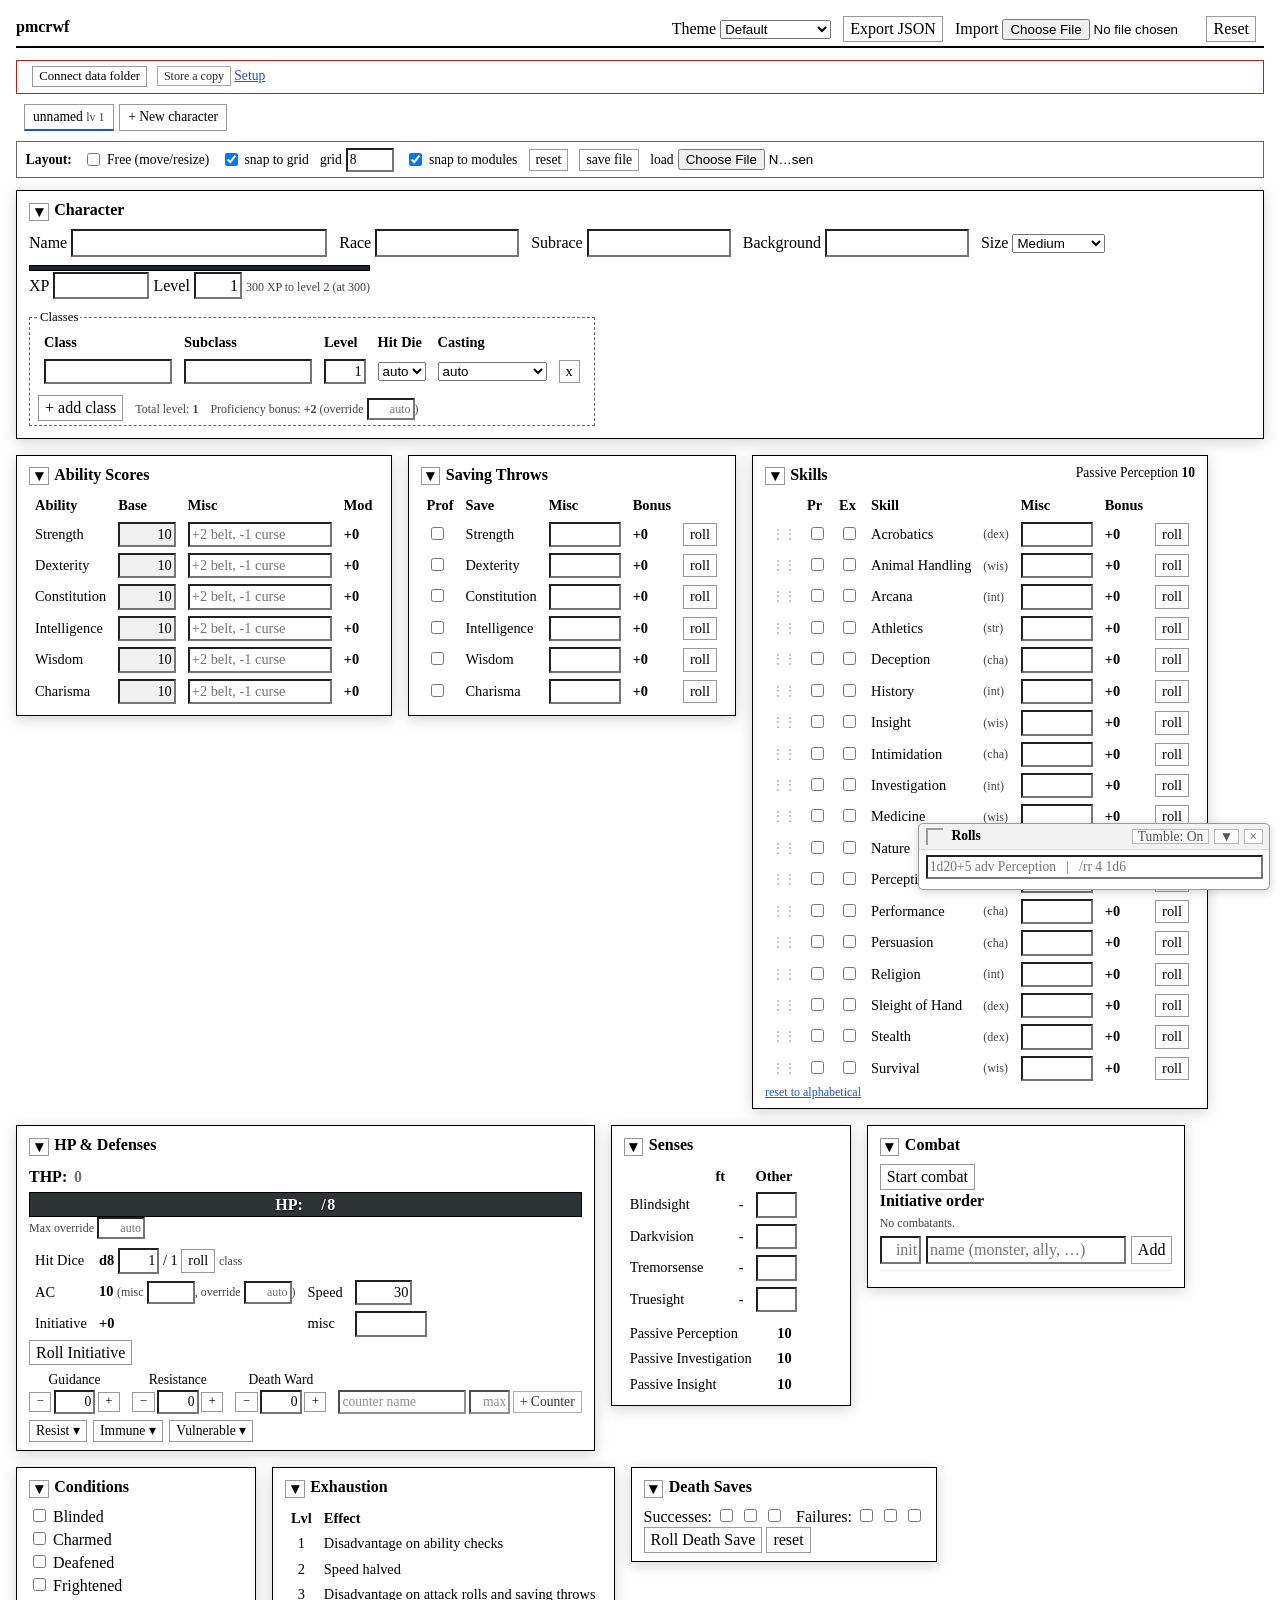
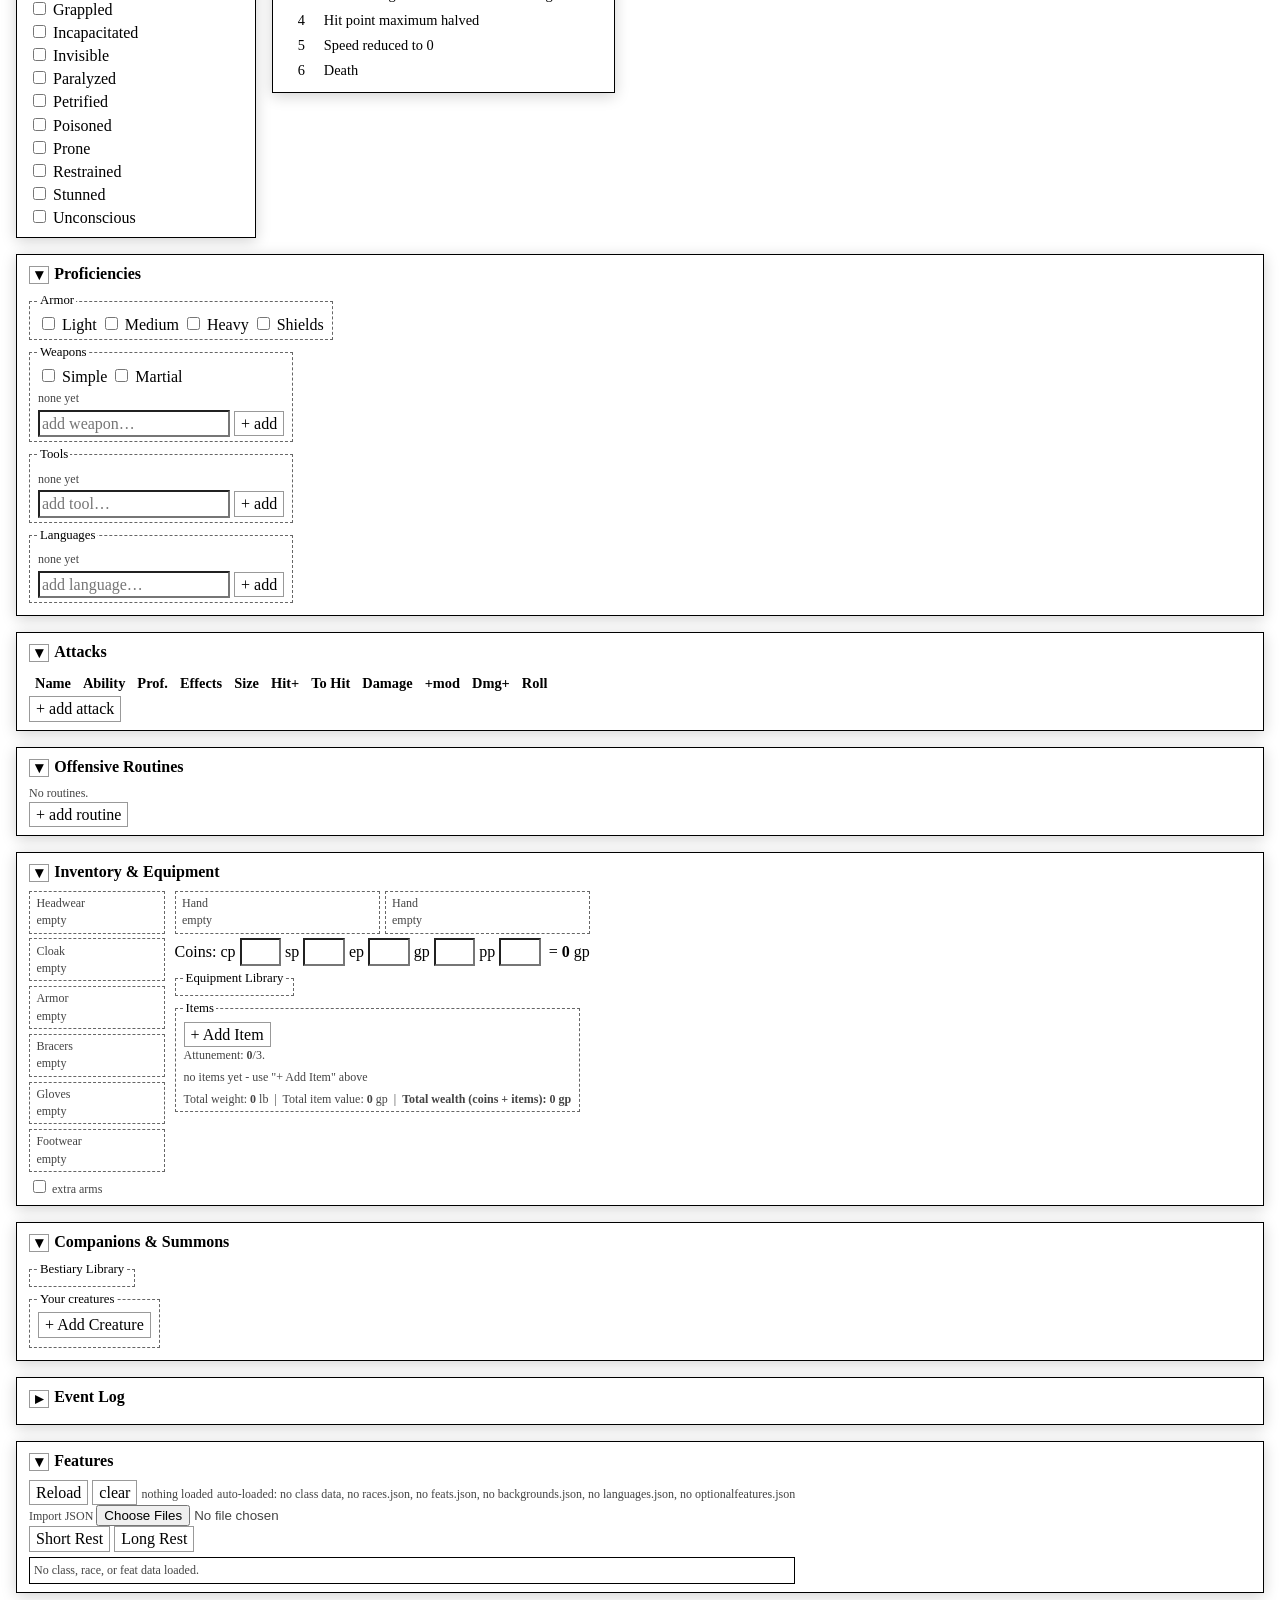
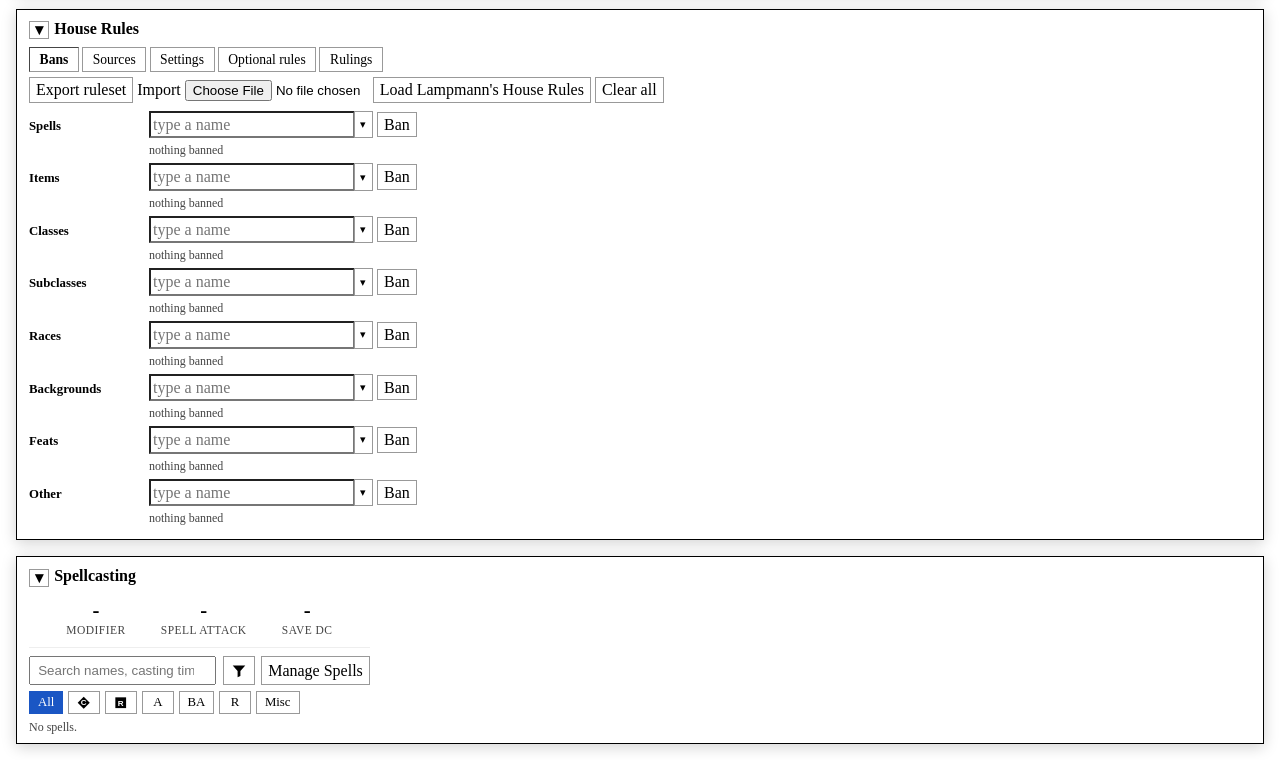
==== commit 69dfb657: "XP bar above the XP and Level fields A thin blue bar, spanning from XP to the next-level text, fills" ====
--- a/character-sheet.html
+++ b/character-sheet.html
@@ -77,10 +77,13 @@
       </select></label>
     <!-- XP and Level are two views of the same number (PHB p15's Character Advancement table);
          xp.js keeps them in step. See DOCS' "Levelling up". -->
-    <label>XP <input type="text" inputmode="numeric" class="num" data-persist data-math data-min="0" data-allow-empty id="char-xp" style="width:6rem"></label>
-    <label>Level
-      <input type="text" inputmode="numeric" class="tiny" id="char-level" style="width:3rem"></label>
-    <span class="hint" id="xp-next"></span>
+    <span class="xp-group">
+      <span class="xp-bar" role="progressbar" aria-label="Progress to the next level" id="xp-bar"><span class="xp-fill" id="xp-fill"></span></span>
+      <label>XP <input type="text" inputmode="numeric" class="num" data-persist data-math data-min="0" data-allow-empty id="char-xp" style="width:6rem"></label>
+      <label>Level
+        <input type="text" inputmode="numeric" class="tiny" id="char-level" style="width:3rem"></label>
+      <span class="hint" id="xp-next"></span>
+    </span>
     </div>
     <fieldset>
       <legend>Classes</legend>
--- a/css/base.css
+++ b/css/base.css
@@ -701,3 +701,8 @@
 #spell-manage-close { font-size: 1.2rem; line-height: 1; padding: .1rem .45rem; }
 .sp-manage-body { overflow: auto; min-height: 0; }
 .sp-manage-body fieldset { margin-bottom: .5rem; }
+
+/* ----- XP bar (src/xp.js): thin and above the XP and Level fields, like Risk of Rain 2's. ----- */
+.xp-group { display: inline-block; position: relative; padding-top: 7px; }
+.xp-bar { position: absolute; top: 0; left: 0; right: 0; height: 4px; background: #1b2530; border: 1px solid #000; box-sizing: content-box; }
+.xp-fill { display: block; height: 100%; width: 0; background: #6fd0ff; transition: width .2s ease; }
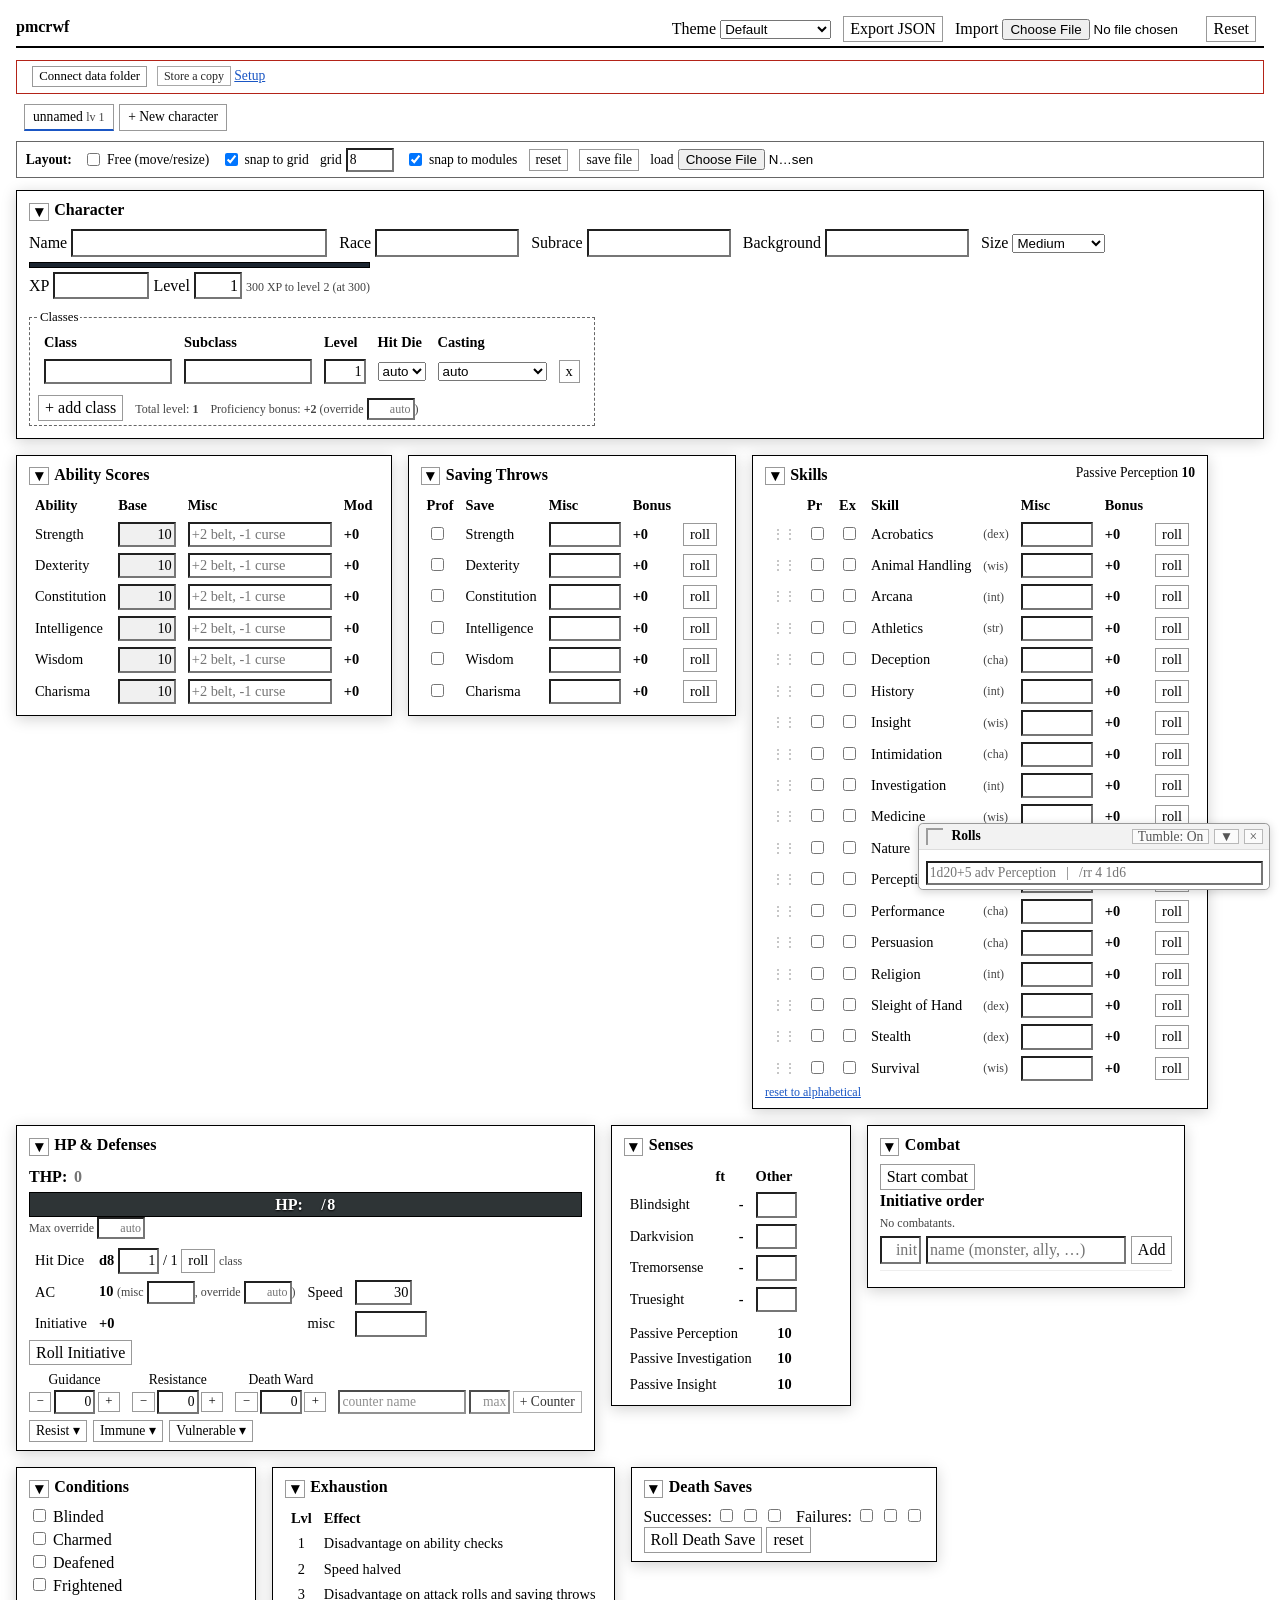
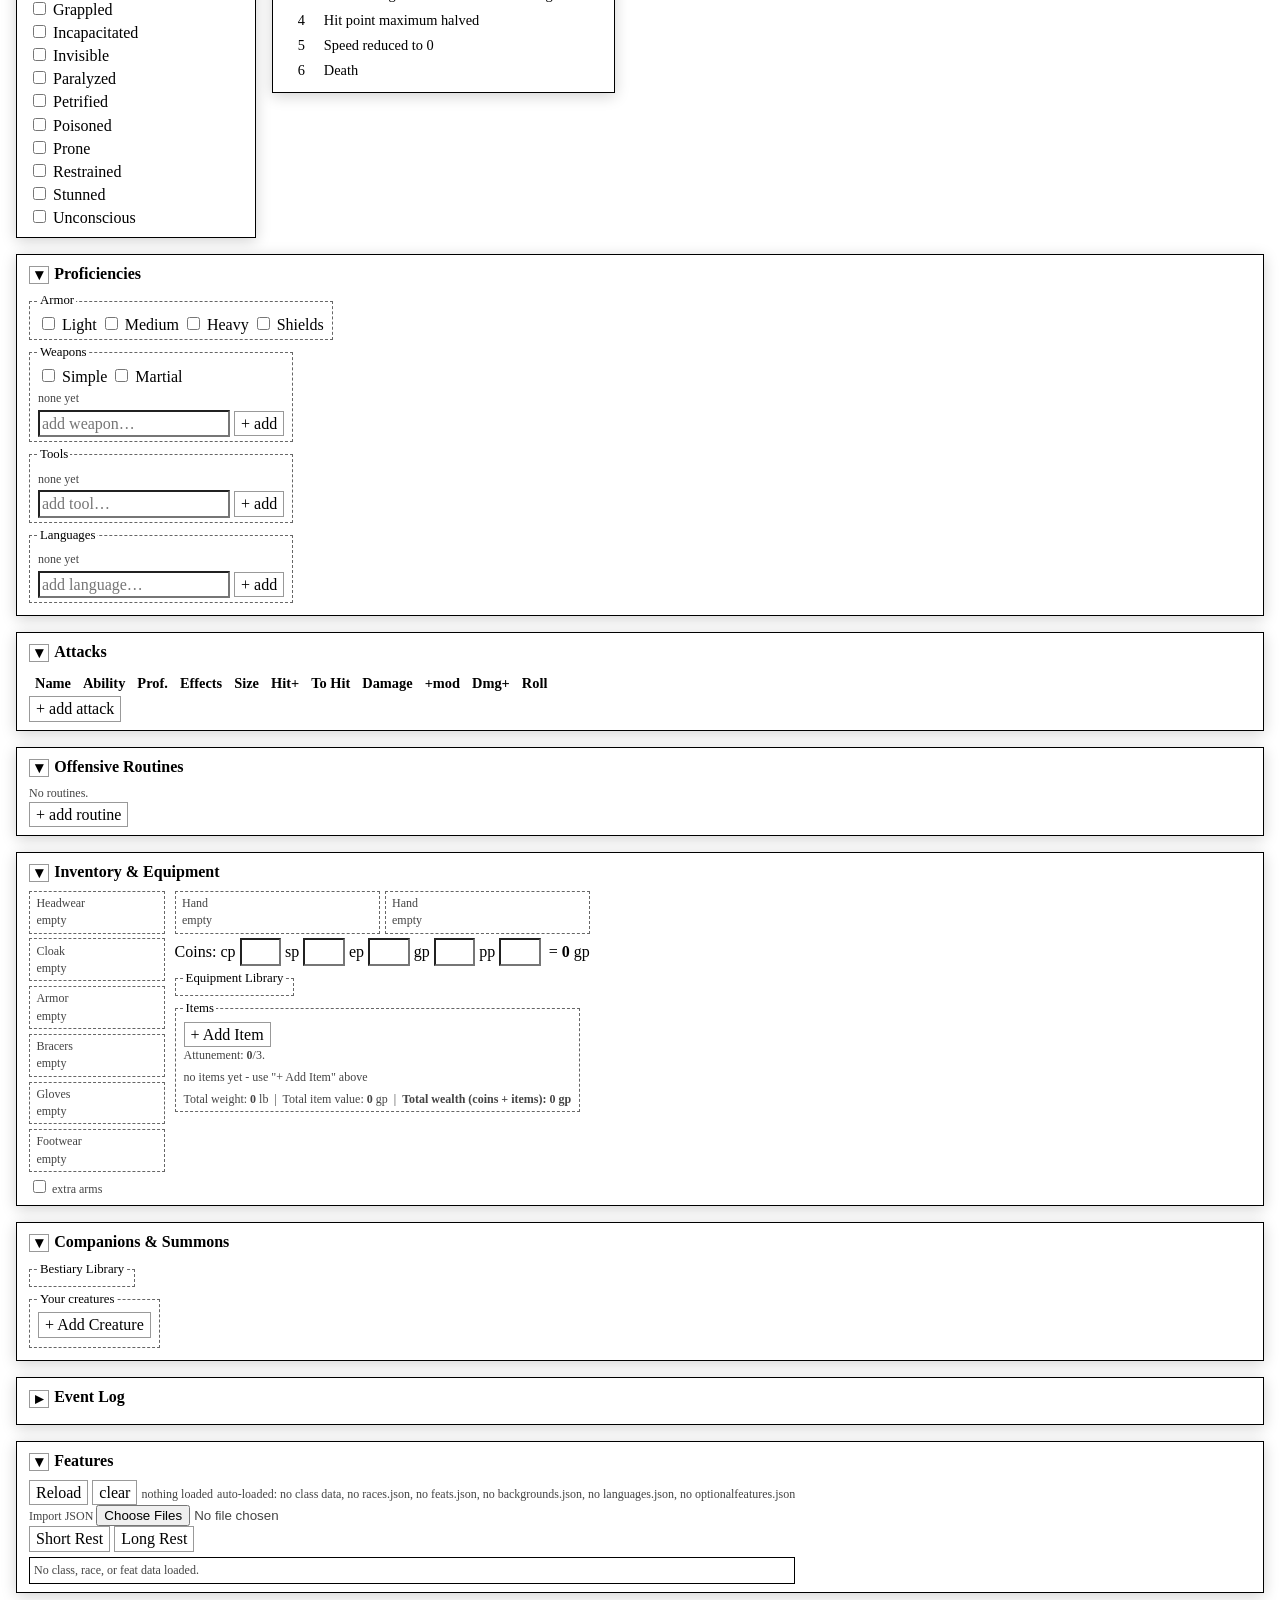
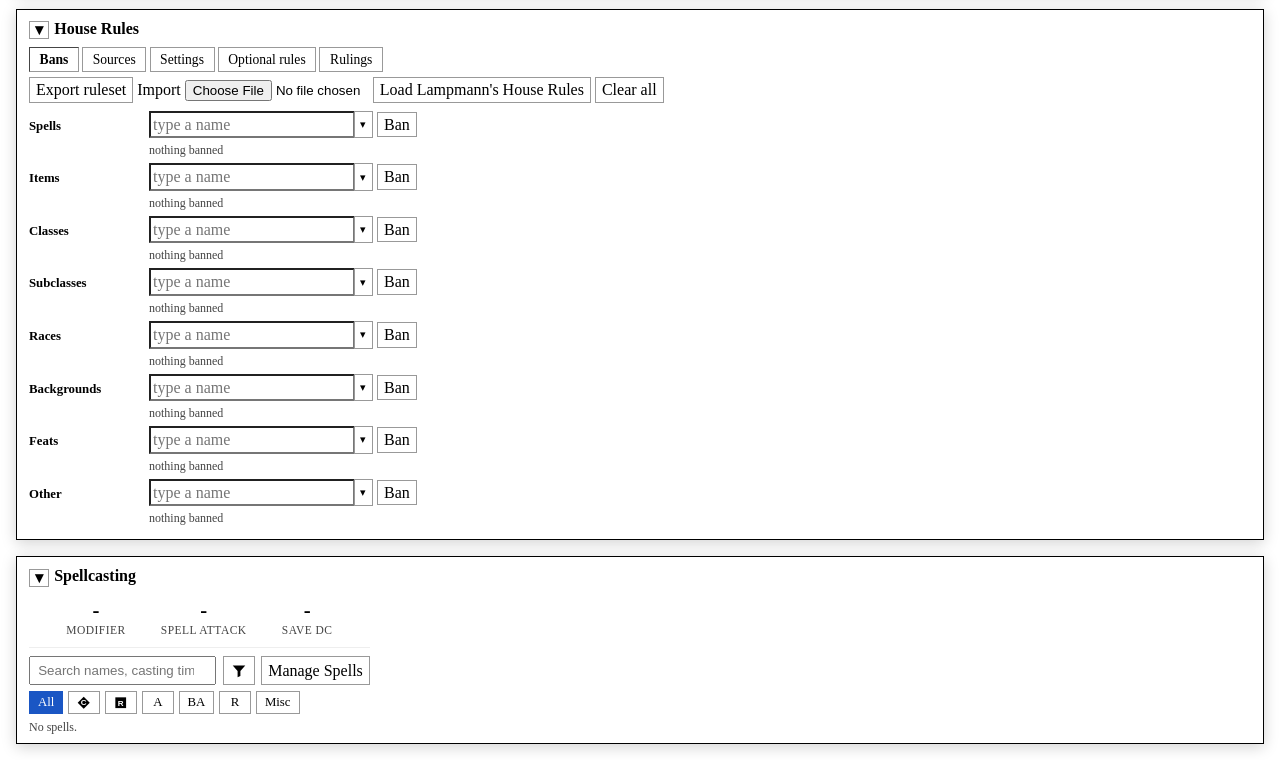
==== commit b012a603: "Rolls panel reads downwards; XP bar centred above its fields - The Rolls panel shows oldest to newes" ====
--- a/character-sheet.html
+++ b/character-sheet.html
@@ -52,8 +52,8 @@
     <button type="button" id="roll-mirror-fold" aria-label="fold the roll log up">&#9660;</button>
     <button type="button" id="roll-mirror-close" aria-label="hide the roll log">&times;</button>
   </div>
+  <div id="roll-mirror-body"></div>
   <input type="text" id="roll-mirror-cmd" placeholder="1d20+5 adv Perception   |   /rr 4 1d6">
-  <div id="roll-mirror-body"></div>
 </div>
 <button type="button" id="roll-mirror-tab" aria-label="show the roll log" style="display:none">Rolls</button>
 
--- a/css/base.css
+++ b/css/base.css
@@ -558,8 +558,8 @@
   border-left: 2px solid currentColor; border-top: 2px solid currentColor; opacity: .35;
 }
 #roll-mirror-grip:hover { opacity: .8; }
-/* Above the entries, not below them: the log reads newest-first from the top, so the box you type
-   into sits next to where its result will appear rather than a list-length away from it. */
+/* Below the entries, like a chat: the panel reads oldest to newest downwards, so the box you type
+   into sits right under where its result will appear. */
 #roll-mirror-cmd {
   display: block; width: calc(100% - .8rem); margin: .3rem .4rem .25rem;
   font: inherit; font-size: .85rem;
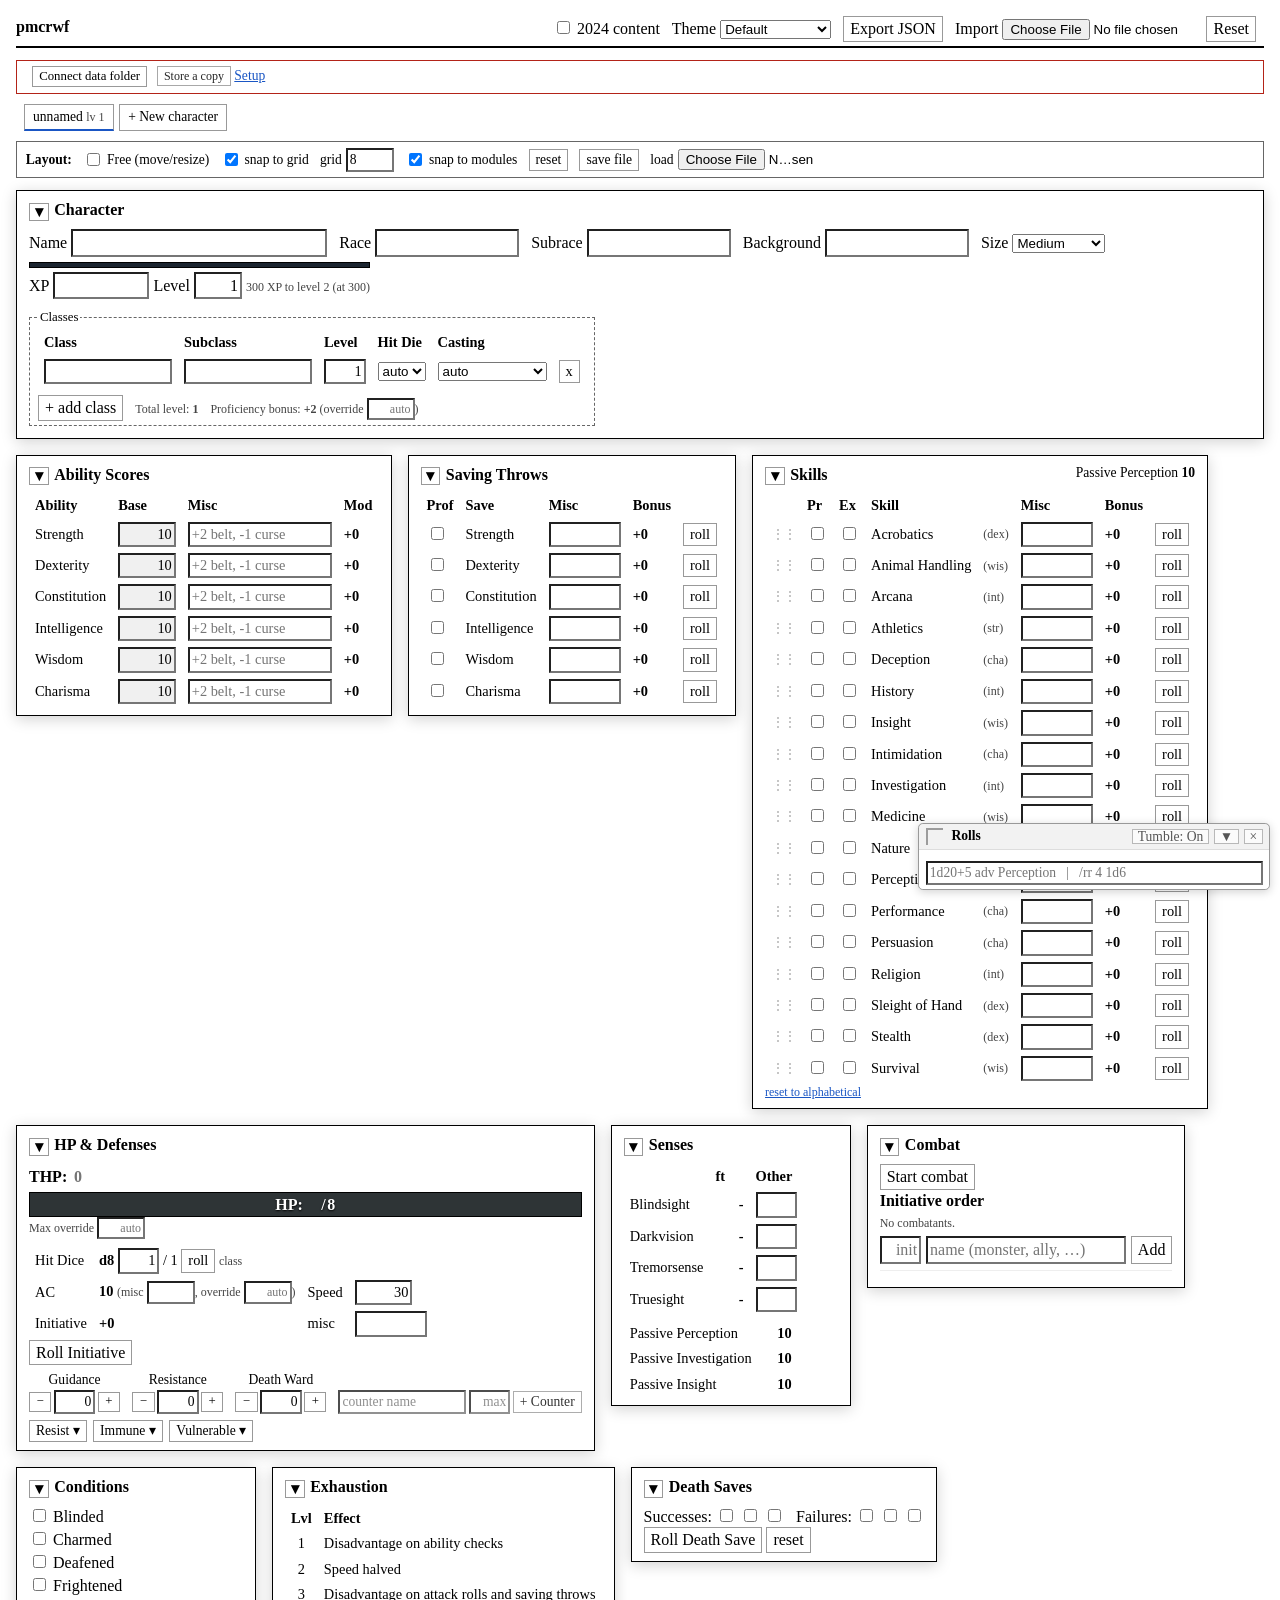
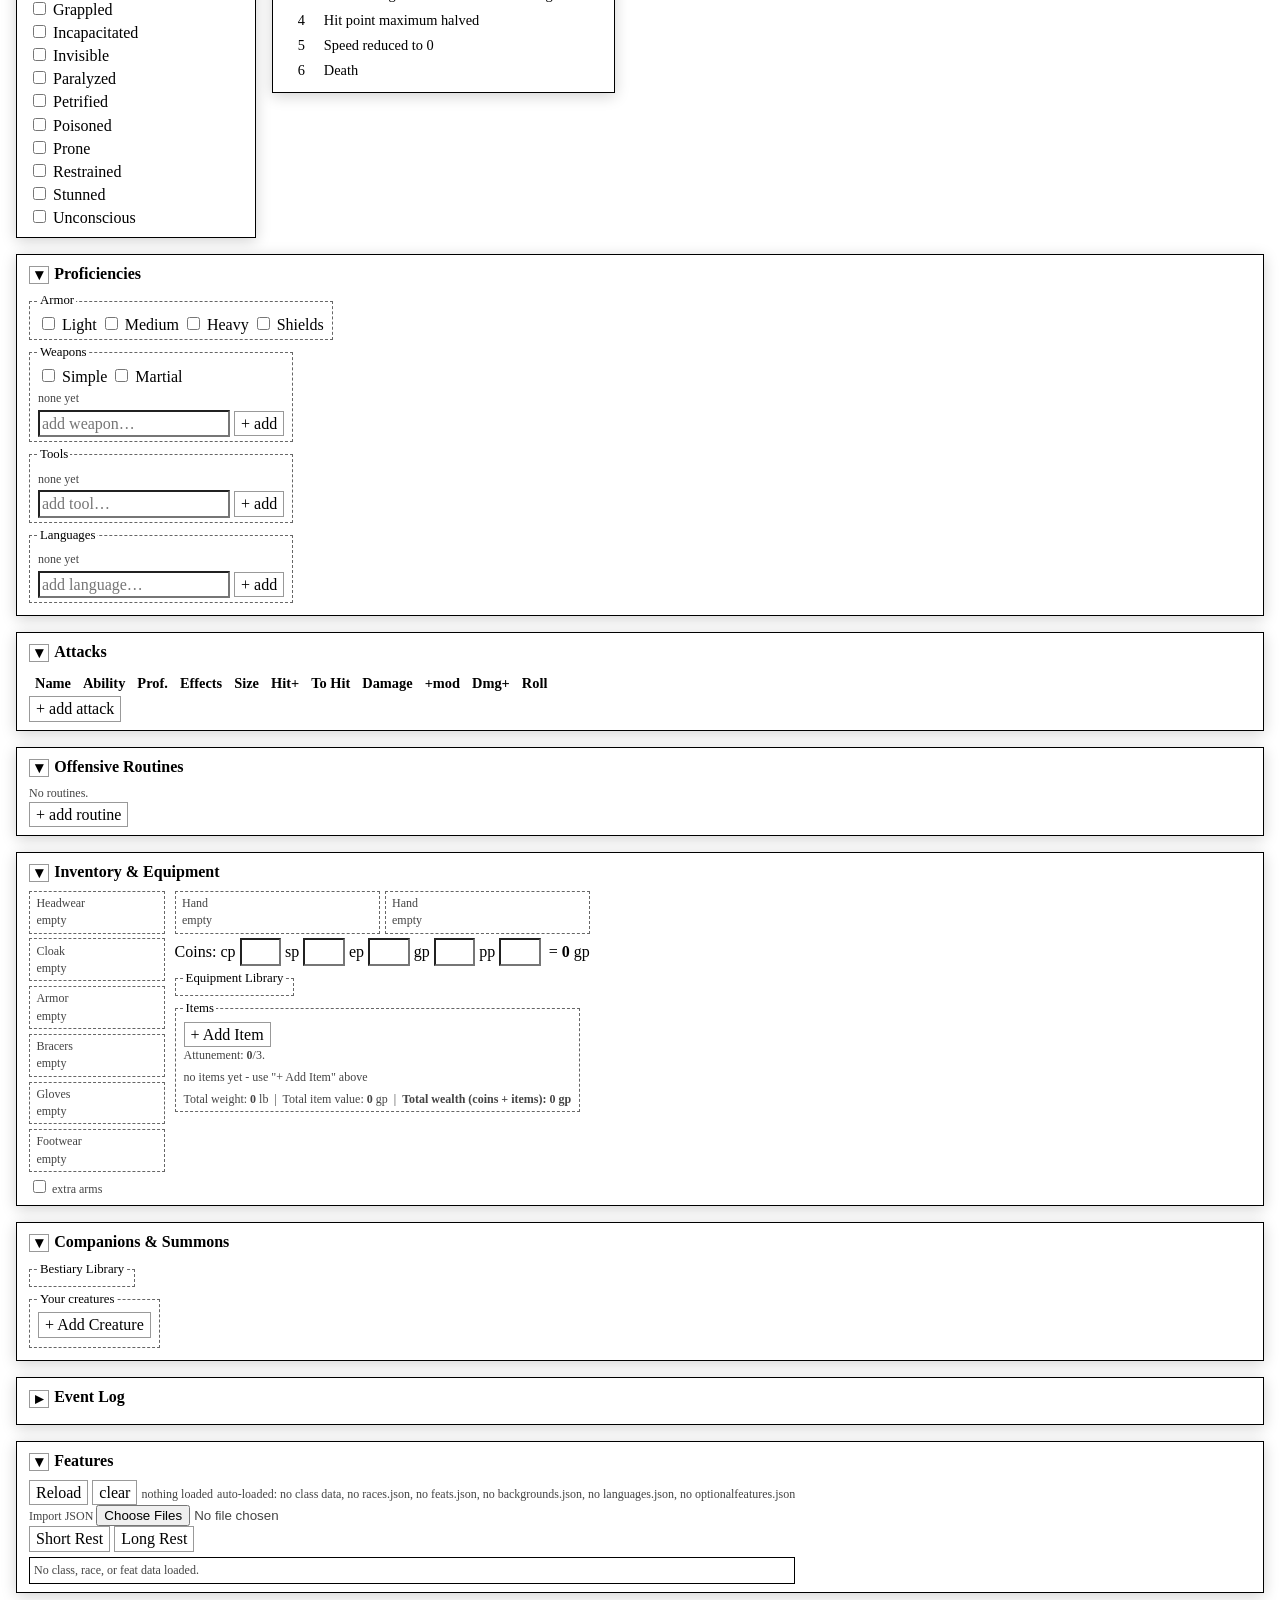
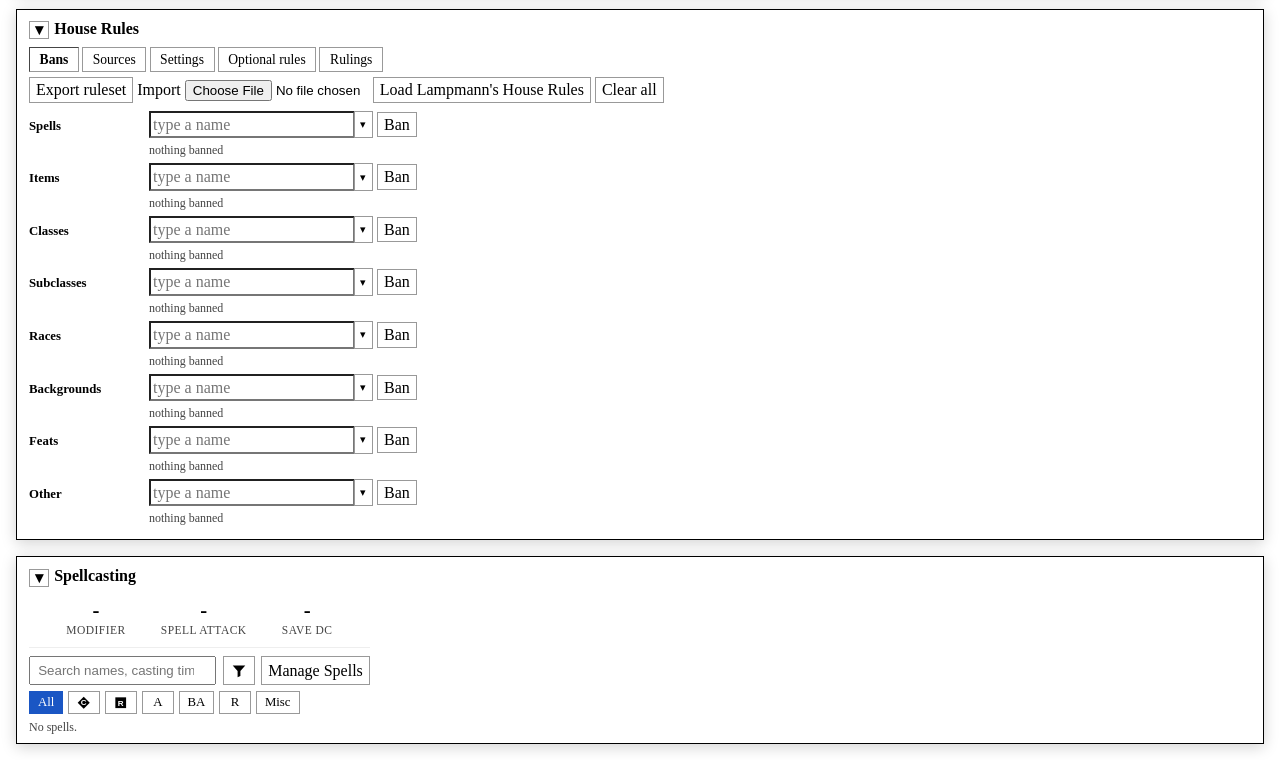
==== commit 745d6b9e: "2024 content switch in the top bar One record per name across the 2014 and 2024 books, everywhere: o" ====
--- a/character-sheet.html
+++ b/character-sheet.html
@@ -23,6 +23,7 @@
 <div class="toolbar">
   <strong>pmcrwf</strong>
   <span style="float:right">
+    <label title="Use the 2024 books' versions of anything printed in both, and their new content"><input type="checkbox" id="edition-2024"> 2024 content</label>
     <label>Theme <select id="theme-select"></select></label>
     <button id="btn-export">Export JSON</button>
     <label>Import <input type="file" id="file-import" accept="application/json" style="width:12rem"></label>
@@ -547,6 +548,7 @@
 
 <script src="src/errors.js"></script>
 <script src="src/data.js"></script>
+<script src="src/edition.js"></script>
 <script src="src/text-utils.js"></script>
 <!-- Before every library: they call dataFetch() instead of fetch() for data/ paths.
      data-snapshot.js first — data-folder.js's shim reads the stored copy through it. -->
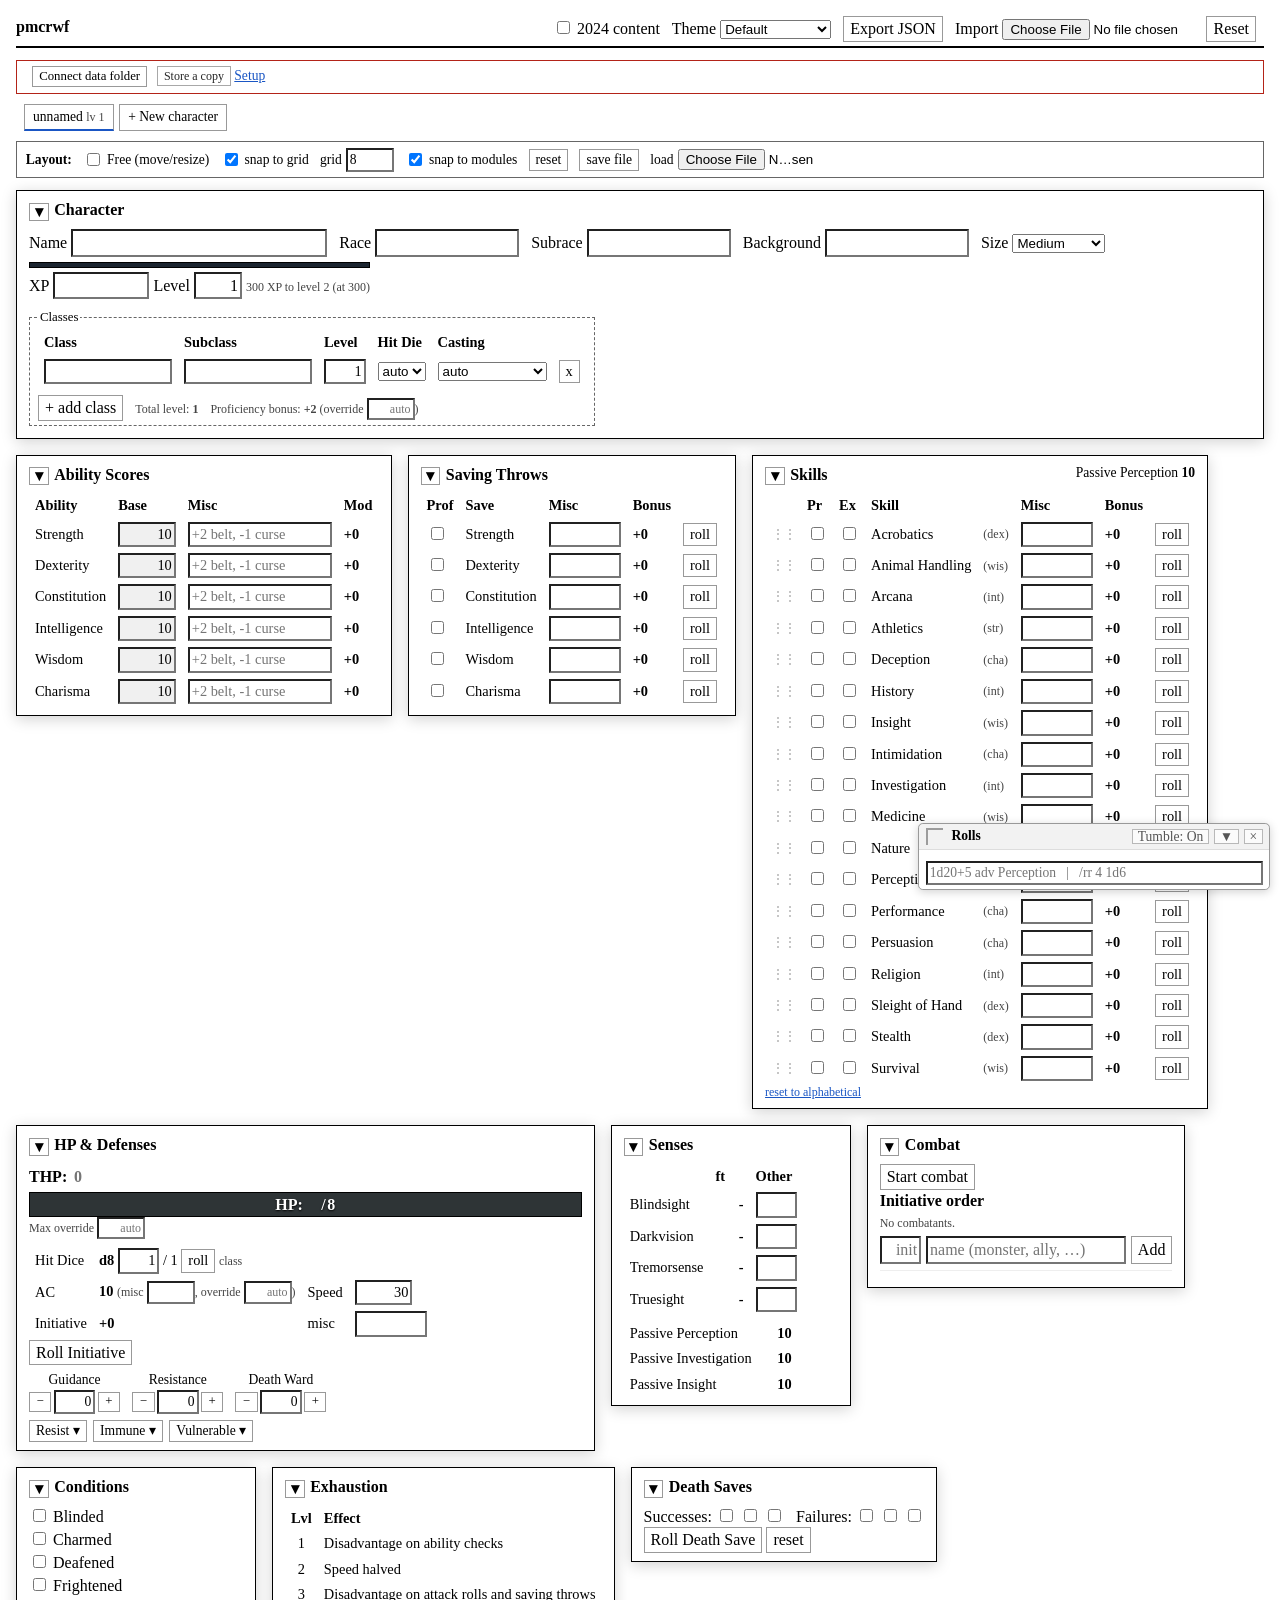
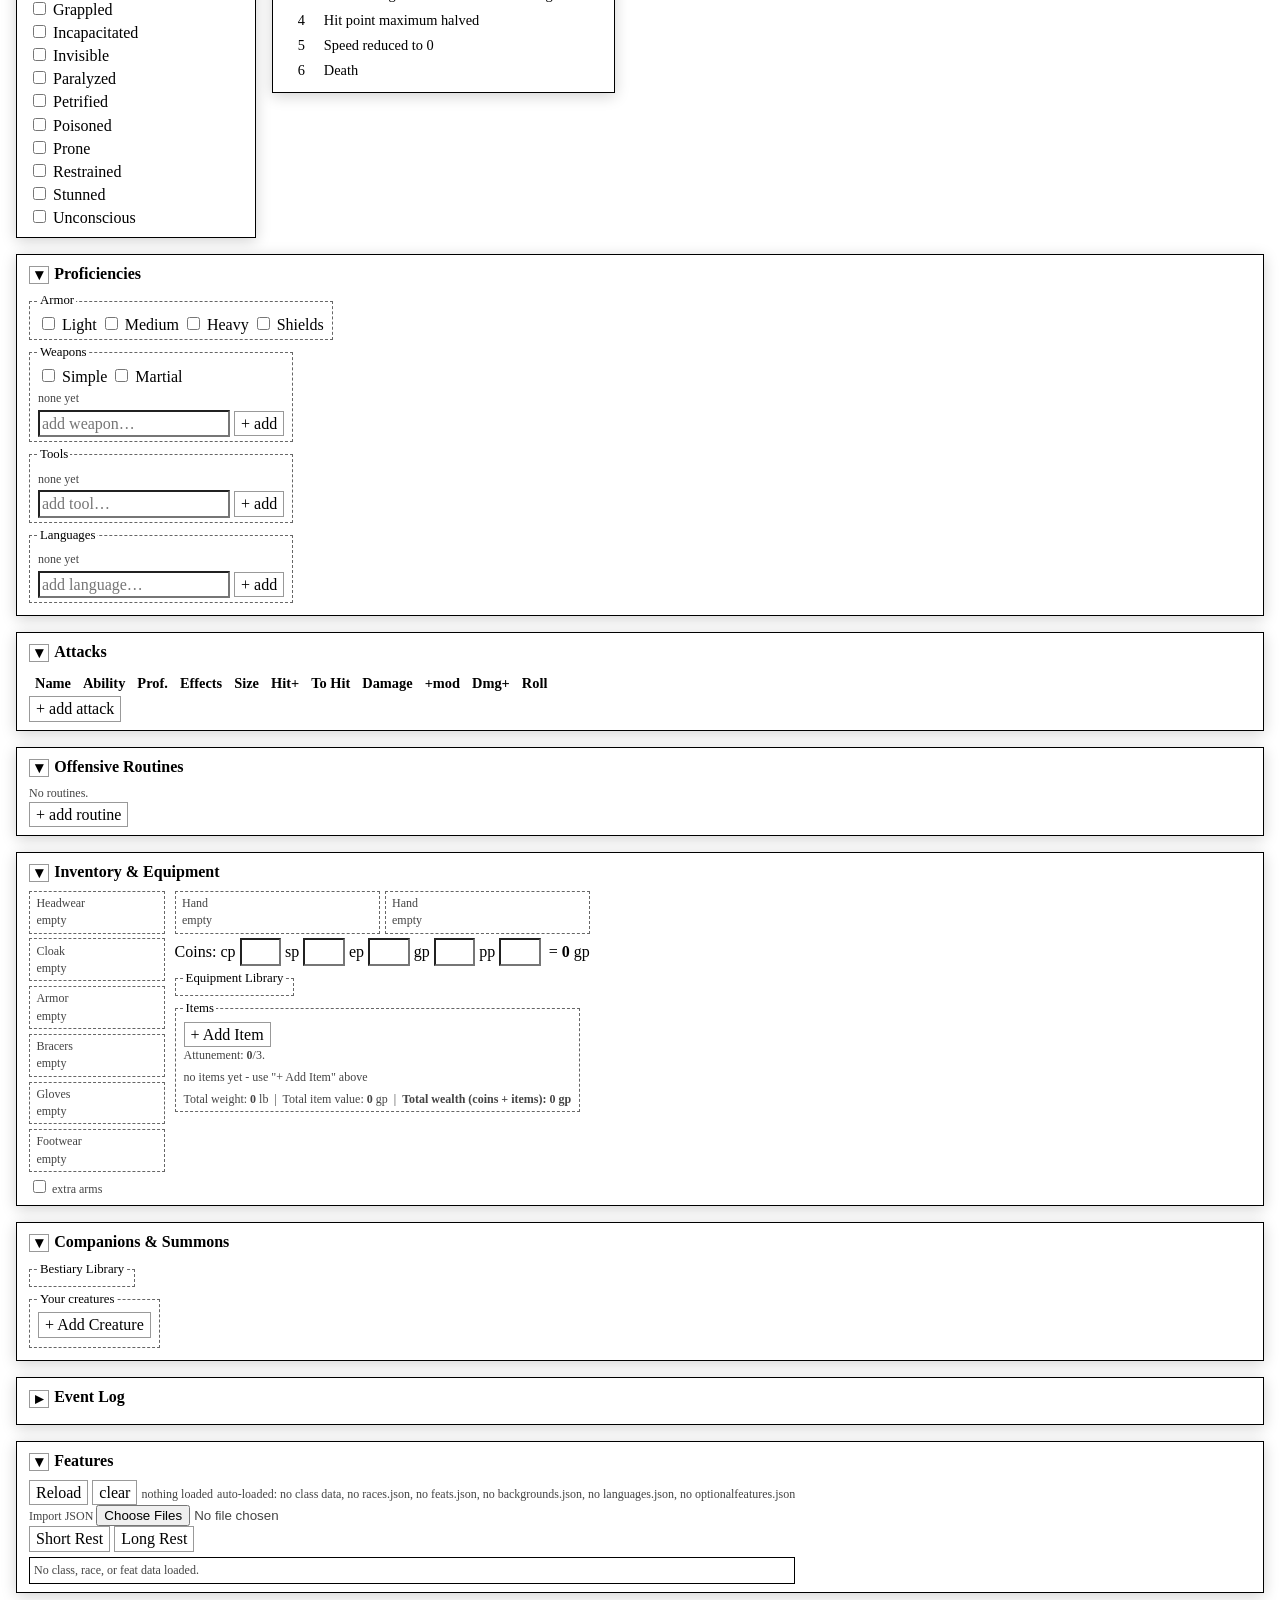
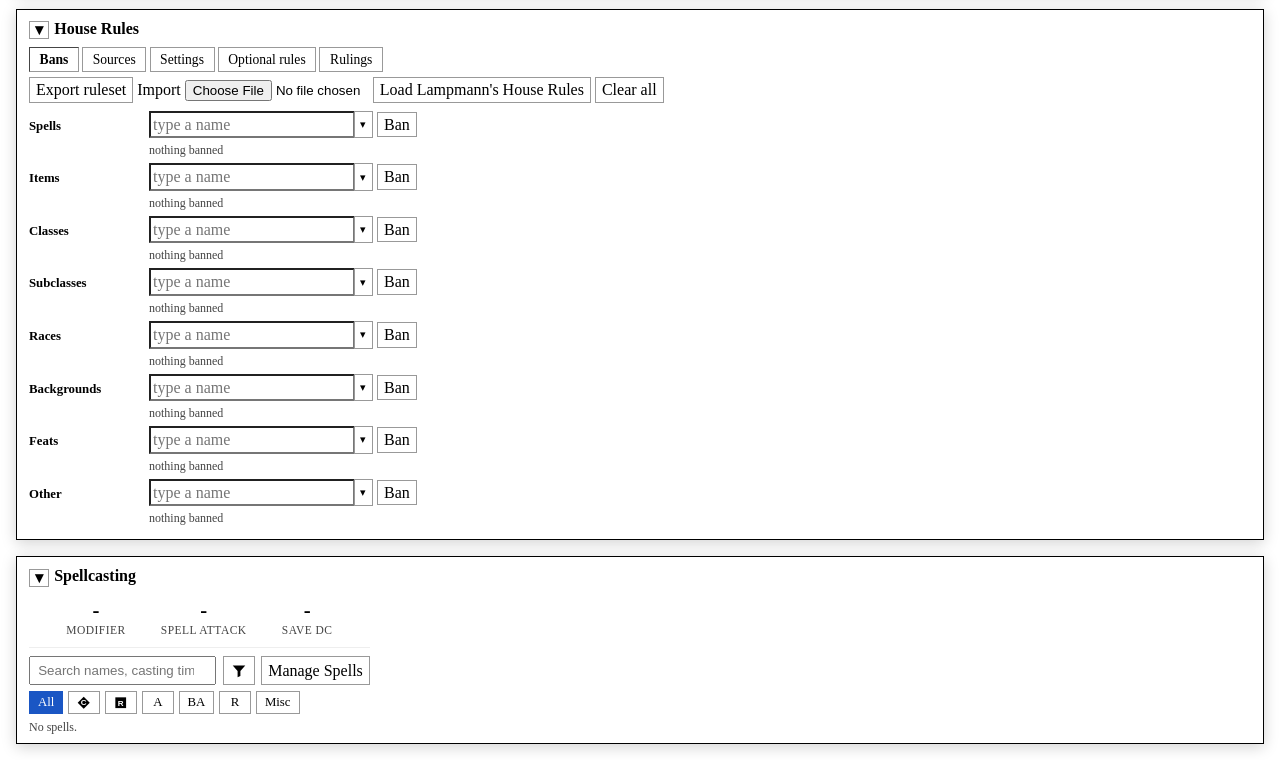
==== commit 3607d5fb: "The sheet is index.html: the site's address is just the folder character-sheet.html is now a redirec" ====
--- a/character-sheet.html
+++ b/character-sheet.html
@@ -3,631 +3,15 @@
 <head>
 <meta charset="UTF-8">
 <meta name="viewport" content="width=device-width, initial-scale=1.0">
-<!-- The tab name, and now also the bookmark and home-screen name on a hosted copy — so it says what
-     this is rather than what it was ("Prototype (unstyled)", from before there were themes). -->
-<title>pmcrwf - D&D 5e character sheet</title>
-<link rel="stylesheet" href="css/base.css">
-<link rel="stylesheet" href="css/layout.css">
-<link rel="stylesheet" href="css/print.css" media="print">
-<link rel="stylesheet" id="theme-css" href="">
-<!-- Hosting (see DOCS.md, "Running pmcrwf as a website"). All four are inert when the sheet is
-     opened from a local server: the manifest is only read on an install prompt, and src/offline.js
-     deliberately doesn't register the service worker on localhost. -->
+<title>pmcrwf</title>
 <link rel="icon" href="icons/icon.svg" type="image/svg+xml">
-<link rel="apple-touch-icon" href="icons/icon-192.png">
-<link rel="manifest" href="manifest.webmanifest">
-<meta name="theme-color" content="#1a1a1f">
+<!-- The sheet lives at index.html, so the site's address is just the folder. This file keeps old
+     bookmarks, installed copies and launchers that still open character-sheet.html working. -->
+<meta http-equiv="refresh" content="0; url=./">
+<script>location.replace("./" + location.search + location.hash);</script>
+<style>body { font-family: system-ui, sans-serif; margin: 3rem; }</style>
 </head>
 <body>
-
-<div class="toolbar">
-  <strong>pmcrwf</strong>
-  <span style="float:right">
-    <label title="Use the 2024 books' versions of anything printed in both, and their new content"><input type="checkbox" id="edition-2024"> 2024 content</label>
-    <label>Theme <select id="theme-select"></select></label>
-    <button id="btn-export">Export JSON</button>
-    <label>Import <input type="file" id="file-import" accept="application/json" style="width:12rem"></label>
-    <button id="btn-reset">Reset</button>
-    <span id="save-status" class="hint"></span>
-  </span>
-</div>
-
-<!-- Where game data comes from, but only when that's a live question: hidden entirely when the sheet
-     is served next to its own data/ folder, which is the local case. See src/data-folder.js.
-     The input is the only way Firefox can offer a folder at all (it has no showDirectoryPicker), and
-     it's a fallback in Chromium too; hidden because the bar's own button drives it. -->
-<div id="data-bar" style="display:none"></div>
-<input type="file" id="data-folder-input" webkitdirectory multiple hidden>
-
-<!-- Character tabs: one per character in the roster (src/characters.js). -->
-<div id="char-tabs"></div>
-
-<!-- Roll mirror: the tail of the Event Log, pinned to the corner so a roll is visible without
-     scrolling back to the module. See src/roll-mirror.js. -->
-<div id="roll-mirror">
-  <div id="roll-mirror-head">
-    <span id="roll-mirror-grip" aria-label="drag to resize"></span>
-    <b>Rolls</b>
-    <span class="spacer"></span>
-    <button type="button" id="roll-anim-toggle" aria-label="Dice animation">Tumble</button>
-    <button type="button" id="roll-mirror-fold" aria-label="fold the roll log up">&#9660;</button>
-    <button type="button" id="roll-mirror-close" aria-label="hide the roll log">&times;</button>
-  </div>
-  <div id="roll-mirror-body"></div>
-  <input type="text" id="roll-mirror-cmd" placeholder="1d20+5 adv Perception   |   /rr 4 1d6">
-</div>
-<button type="button" id="roll-mirror-tab" aria-label="show the roll log" style="display:none">Rolls</button>
-
-<div id="effects-strip"></div>
-
-<div class="modules">
-
-  <!-- ===== HEADER / MULTICLASS ===== -->
-  <section class="module wide" data-module="header">
-    <h2>Character</h2>
-    <div class="character-fields">
-    <label>Name <input type="text" class="txt" data-persist id="char-name" style="width:16rem"></label>
-    <label>Race <input type="text" data-persist id="char-race" style="width:9rem"></label>
-    <label>Subrace <input type="text" data-persist id="char-subrace" style="width:9rem"></label>
-    <label>Background <input type="text" data-persist id="char-bg" style="width:9rem"></label>
-    <label>Size
-      <select data-persist id="char-size">
-        <option value="T">Tiny</option><option value="S">Small</option>
-        <option value="M" selected>Medium</option><option value="L">Large</option>
-        <option value="H">Huge</option><option value="G">Gargantuan</option>
-      </select></label>
-    <!-- XP and Level are two views of the same number (PHB p15's Character Advancement table);
-         xp.js keeps them in step. See DOCS' "Levelling up". -->
-    <span class="xp-group">
-      <span class="xp-bar" role="progressbar" aria-label="Progress to the next level" id="xp-bar"><span class="xp-fill" id="xp-fill"></span></span>
-      <label>XP <input type="text" inputmode="numeric" class="num" data-persist data-math data-min="0" data-allow-empty id="char-xp" style="width:6rem"></label>
-      <label>Level
-        <input type="text" inputmode="numeric" class="tiny" id="char-level" style="width:3rem"></label>
-      <span class="hint" id="xp-next"></span>
-    </span>
-    </div>
-    <fieldset>
-      <legend>Classes</legend>
-      <table id="class-table">
-        <thead><tr><th>Class</th><th>Subclass</th><th>Level</th><th>Hit Die</th><th>Casting</th><th></th></tr></thead>
-        <tbody id="class-rows"></tbody>
-      </table>
-      <div class="class-summary">
-        <button id="btn-add-class">+ add class</button>
-        <span class="hint">Total level: <span class="derived" id="total-level">0</span></span>
-        <span class="hint">Proficiency bonus: <span class="derived" id="pb">+2</span>
-          (override <input type="number" class="tiny" data-persist id="pb-override" placeholder="auto">)</span>
-      </div>
-    </fieldset>
-  </section>
-
-  <!-- ===== ABILITY SCORES ===== -->
-  <section class="module" data-module="abilities">
-    <h2>Ability Scores</h2>
-    <table><thead><tr><th>Ability</th><th>Base</th><th>Misc</th><th>Mod</th></tr></thead>
-      <tbody id="ability-rows"></tbody>
-    </table>
-
-  </section>
-
-  <!-- ===== SAVING THROWS ===== -->
-  <section class="module" data-module="saves">
-    <h2>Saving Throws</h2>
-    <table><thead><tr><th>Prof</th><th>Save</th><th>Misc</th><th>Bonus</th><th></th></tr></thead>
-      <tbody id="save-rows"></tbody>
-    </table>
-  </section>
-
-  <!-- ===== SKILLS ===== -->
-  <section class="module" data-module="skills">
-    <h2>Skills <span class="module-corner">Passive Perception <span class="derived" id="passive-perc">10</span></span></h2>
-    <table><thead><tr><th></th><th>Pr</th><th>Ex</th><th>Skill</th><th></th><th>Misc</th><th>Bonus</th><th></th></tr></thead>
-      <tbody id="skill-rows"></tbody>
-    </table>
-    <div class="hint"><button type="button" id="btn-skill-reset-order" class="linkish">reset to alphabetical</button></div>
-
-  </section>
-
-  <!-- ===== HP / DEFENSES ===== -->
-  <section class="module" data-module="hp">
-    <h2>HP &amp; Defenses</h2>
-    <!-- Health bar (src/hp-bar.js): temp HP above, current/max below. The inputs are the same
-         persisted math fields as before, only restyled, so typing "-7" still subtracts. -->
-    <div class="hp-bars">
-      <div id="hp-temp-full"></div>
-      <div class="hp-temp-row" id="hp-temp-row"><div class="hp-temp-bar" id="hp-temp-bar"></div>
-        <span class="hp-temp-label" id="hp-temp-label">THP: <input type="text" inputmode="numeric" data-persist data-math data-min="0" data-allow-empty id="hp-temp" placeholder="0" aria-label="Temporary hit points"></span></div>
-      <div class="hp-bar"><div class="hp-fill" id="hp-fill"></div>
-        <span class="hp-bar-text">HP: <input type="text" inputmode="numeric" data-persist data-math data-min="0" data-max-from="hp-max" data-allow-empty id="hp-cur" aria-label="Current hit points"><span class="hp-slash">/</span><span id="hp-max">0</span></span></div>
-      <div class="hint">Max override <input type="number" class="tiny" data-persist id="hp-max-override" placeholder="auto"></div>
-    </div>
-    <table>
-      <tr><td>Hit Dice</td><td colspan="3"><div id="hit-dice-pools"></div></td></tr>
-      <tr><td>AC</td><td><span class="derived" id="ac">10</span>
-            <span class="hint">(misc <input type="text" data-persist id="ac-misc" style="width:3rem;text-align:right">,
-            override <input type="number" class="tiny" data-persist id="ac-override" placeholder="auto">)</span></td>
-          <td>Speed</td><td><input type="text" inputmode="numeric" class="num" data-persist data-math data-min="0" data-allow-empty id="speed" value="30" data-autospeed="30"> <span class="derived eff-note" id="speed-total" style="display:none"></span></td></tr>
-      <tr><td>Initiative</td><td class="derived" id="init">+0</td>
-          <td>misc</td><td><input type="text" data-persist id="init-misc" style="width:4.5rem;text-align:right"></td></tr>
-    </table>
-    <button class="roll" data-roll-check="init" data-label="Initiative">Roll Initiative</button>
-    <div id="boons-row" class="boons-row"></div>
-    <!-- Hand-entered defences, stored as comma lists; the checklists are drawn by src/hp-bar.js. -->
-    <input type="hidden" data-persist id="def-resist"><input type="hidden" data-persist id="def-immune"><input type="hidden" data-persist id="def-vuln">
-    <div class="def-manual" id="def-manual"></div>
-    <div id="defenses-row" class="hint"></div>
-
-  </section>
-
-  <!-- ===== SENSES (src/senses.js) ===== -->
-  <section class="module" data-module="senses">
-    <h2>Senses</h2>
-    <table class="senses-table">
-      <thead><tr><th></th><th>ft</th><th>Other</th></tr></thead>
-      <tbody>
-        <tr><td>Blindsight</td><td class="derived" id="sense-blindsight">-</td><td><input type="text" inputmode="numeric" class="tiny" data-persist data-math data-min="0" data-allow-empty id="sense-blindsight-other" aria-label="Blindsight from other sources"></td></tr>
-        <tr><td>Darkvision</td><td class="derived" id="sense-darkvision">-</td><td><input type="text" inputmode="numeric" class="tiny" data-persist data-math data-min="0" data-allow-empty id="sense-darkvision-other" aria-label="Darkvision from other sources"></td></tr>
-        <tr><td>Tremorsense</td><td class="derived" id="sense-tremorsense">-</td><td><input type="text" inputmode="numeric" class="tiny" data-persist data-math data-min="0" data-allow-empty id="sense-tremorsense-other" aria-label="Tremorsense from other sources"></td></tr>
-        <tr><td>Truesight</td><td class="derived" id="sense-truesight">-</td><td><input type="text" inputmode="numeric" class="tiny" data-persist data-math data-min="0" data-allow-empty id="sense-truesight-other" aria-label="Truesight from other sources"></td></tr>
-      </tbody>
-    </table>
-    <div id="sense-special" class="hint"></div>
-    <table class="senses-table senses-passive">
-      <tr><td>Passive Perception</td><td class="derived" id="passive-perc-2">10</td></tr>
-      <tr><td>Passive Investigation</td><td class="derived" id="passive-inv">10</td></tr>
-      <tr><td>Passive Insight</td><td class="derived" id="passive-ins">10</td></tr>
-    </table>
-  </section>
-
-  <!-- ===== COMBAT ROUND TRACKER (src/combat.js) ===== -->
-  <section class="module" data-module="combat">
-    <h2>Combat <span class="hint" id="combat-status"></span></h2>
-    <div id="combat-body"></div>
-  </section>
-
-  <!-- ===== CONDITIONS ===== -->
-  <section class="module" data-module="conditions">
-    <h2>Conditions</h2>
-    <div id="conditions-list" style="display:flex;flex-direction:column;gap:.1rem">
-      <label><input type="checkbox" data-persist id="cond-blinded"> Blinded</label>
-      <label><input type="checkbox" data-persist id="cond-charmed"> Charmed</label>
-      <label><input type="checkbox" data-persist id="cond-deafened"> Deafened</label>
-      <label><input type="checkbox" data-persist id="cond-frightened"> Frightened</label>
-      <label><input type="checkbox" data-persist id="cond-grappled"> Grappled</label>
-      <label><input type="checkbox" data-persist id="cond-incapacitated"> Incapacitated</label>
-      <label><input type="checkbox" data-persist id="cond-invisible"> Invisible</label>
-      <label><input type="checkbox" data-persist id="cond-paralyzed"> Paralyzed</label>
-      <label><input type="checkbox" data-persist id="cond-petrified"> Petrified</label>
-      <label><input type="checkbox" data-persist id="cond-poisoned"> Poisoned</label>
-      <label><input type="checkbox" data-persist id="cond-prone"> Prone</label>
-      <label><input type="checkbox" data-persist id="cond-restrained"> Restrained</label>
-      <label><input type="checkbox" data-persist id="cond-stunned"> Stunned</label>
-      <label><input type="checkbox" data-persist id="cond-unconscious"> Unconscious</label>
-      </div>
-    <div id="cond-applied" class="hint"></div>
-    <div id="cond-manual" class="hint"></div>
-  </section>
-
-  <!-- ===== EXHAUSTION ===== -->
-  <section class="module" data-module="exhaustion">
-    <h2>Exhaustion <button type="button" id="exhaustion-rules-ref" class="rules-ref-btn" data-rules-ref="exhaustion" aria-label="show rules text" style="display:none">&#9432;</button></h2>
-    <input type="hidden" data-persist id="exhaustion-level" value="0">
-
-    <div id="exhaustion-effect"></div>
-  </section>
-
-  <!-- ===== DEATH SAVES ===== -->
-  <section class="module" data-module="death-saves">
-    <h2>Death Saves</h2>
-    <div>
-      Successes:
-      <input type="checkbox" data-persist id="death-succ-1">
-      <input type="checkbox" data-persist id="death-succ-2">
-      <input type="checkbox" data-persist id="death-succ-3">
-      &nbsp; Failures:
-      <input type="checkbox" data-persist id="death-fail-1">
-      <input type="checkbox" data-persist id="death-fail-2">
-      <input type="checkbox" data-persist id="death-fail-3">
-    </div>
-    <button class="roll" id="btn-death-roll">Roll Death Save</button>
-    <button id="btn-death-reset">reset</button>
-
-  </section>
-
-  <!-- ===== PROFICIENCIES ===== -->
-  <section class="module wide" data-module="proficiencies">
-    <h2>Proficiencies</h2>
-    <fieldset>
-      <legend>Armor</legend>
-      <label><input type="checkbox" data-persist id="prof-armor-light"> Light</label>
-      <label><input type="checkbox" data-persist id="prof-armor-medium"> Medium</label>
-      <label><input type="checkbox" data-persist id="prof-armor-heavy"> Heavy</label>
-      <label><input type="checkbox" data-persist id="prof-armor-shields"> Shields</label>
-    </fieldset>
-    <fieldset>
-      <legend>Weapons</legend>
-      <label><input type="checkbox" data-persist id="prof-weapon-simple"> Simple</label>
-      <label><input type="checkbox" data-persist id="prof-weapon-martial"> Martial</label>
-
-      <div id="prof-weapons-list" style="margin:.2rem 0"></div>
-      <input type="text" id="prof-weapons-input" placeholder="add weapon…" style="width:12rem">
-      <button class="prof-add-btn" data-cat="weapons">+ add</button>
-    </fieldset>
-    <fieldset>
-      <legend>Tools</legend>
-      <div id="prof-tools-list" style="margin:.2rem 0"></div>
-      <input type="text" id="prof-tools-input" placeholder="add tool…" style="width:12rem">
-      <button class="prof-add-btn" data-cat="tools">+ add</button>
-    </fieldset>
-    <fieldset>
-      <legend>Languages</legend>
-      <div id="prof-languages-list" style="margin:.2rem 0"></div>
-      <input type="text" id="prof-languages-input" placeholder="add language…" style="width:12rem">
-      <button class="prof-add-btn" data-cat="languages">+ add</button>
-    </fieldset>
-  </section>
-
-  <!-- ===== ATTACKS / WEAPONS ===== -->
-  <section class="module wide" data-module="attacks">
-    <h2>Attacks</h2>
-    <table>
-      <thead><tr>
-        <th>Name</th><th>Ability</th><th>Prof.</th><th>Effects</th><th>Size</th><th aria-label="extra to-hit (flat or dice, e.g. +1 or +1d4)">Hit+</th><th>To&nbsp;Hit</th>
-        <th>Damage</th><th aria-label="add the ability modifier to damage">+mod</th><th aria-label="extra damage (flat or dice, e.g. +2 or +1d6)">Dmg+</th><th>Roll</th><th></th>
-      </tr></thead>
-      <tbody id="attack-rows"></tbody>
-    </table>
-    <button id="btn-add-attack">+ add attack</button>
-
-  </section>
-
-  <!-- ===== OFFENSIVE ROUTINES ===== -->
-  <section class="module wide" data-module="routines">
-    <h2>Offensive Routines </h2>
-
-    <div id="routines-list" style="margin-top:.35rem"></div>
-    <button id="btn-add-routine">+ add routine</button>
-  </section>
-
-  <!-- ===== INVENTORY & EQUIPMENT ===== -->
-  <section class="module wide" data-module="inventory">
-    <h2>Inventory &amp; Equipment</h2>
-    <!-- Equipped body slots, PHB p141 (src/equip-slots.js): body slots down the left, hands across
-         the top right, and everything else below the hands. -->
-    <div class="inv-layout">
-      <div id="equip-slots" class="inv-body-col"></div>
-      <div class="inv-main">
-        <div id="equip-hands"></div>
-        <div>
-          Coins:
-          <label>cp <input type="text" inputmode="numeric" class="tiny" data-persist data-math data-min="0" data-allow-empty id="coin-cp"></label>
-          <label>sp <input type="text" inputmode="numeric" class="tiny" data-persist data-math data-min="0" data-allow-empty id="coin-sp"></label>
-          <label>ep <input type="text" inputmode="numeric" class="tiny" data-persist data-math data-min="0" data-allow-empty id="coin-ep"></label>
-          <label>gp <input type="text" inputmode="numeric" class="tiny" data-persist data-math data-min="0" data-allow-empty id="coin-gp"></label>
-          <label>pp <input type="text" inputmode="numeric" class="tiny" data-persist data-math data-min="0" data-allow-empty id="coin-pp"></label>
-          &nbsp;=&nbsp;<span class="derived" id="coin-total-gp">0</span> gp
-        </div>
-        <fieldset>
-          <legend>Equipment Library </legend>
-
-          <div id="item-library-body" style="display:none">
-            <div>
-              <button id="item-lib-reload">Reload</button>
-              <button id="item-lib-clear">Clear</button>
-              <span class="hint" id="item-lib-count">no equipment loaded</span>
-              <span class="hint" id="item-lib-autostatus"></span>
-            </div>
-            <div class="hint"><label style="display:inline">Import JSON <input type="file" id="item-import" accept="application/json" multiple></label>
-            </div>
-            <div id="item-filter-area"></div>
-            <div style="margin:.35rem 0">
-              <input type="text" id="item-search" placeholder="search name / type / rarity / source…" style="width:18rem" autocomplete="off">
-            </div>
-            <div id="item-results" style="max-height:16rem;overflow-y:auto;border:1px solid #000;padding:.25rem;font-size:.85rem"></div>
-          </div>
-        </fieldset>
-        <fieldset>
-          <legend>Items</legend>
-          <button id="item-lib-toggle">+ Add Item</button>
-          <div class="hint">Attunement: <span class="derived" id="attuned-count">0</span>/3.</div>
-          <div id="char-item-list" style="margin-top:.35rem"></div>
-          <div class="hint" style="margin-top:.35rem">
-            Total weight: <span class="derived" id="items-weight-total">0</span> lb
-            &nbsp;|&nbsp; Total item value: <span class="derived" id="items-value-total">0</span> gp
-            &nbsp;|&nbsp; <b>Total wealth (coins + items): <span class="derived" id="wealth-total-gp">0</span> gp</b>
-          </div>
-        </fieldset>
-      </div>
-    </div>
-  </section>
-
-  <!-- ===== COMPANIONS & SUMMONS ===== -->
-  <section class="module wide" data-module="companions">
-    <h2>Companions &amp; Summons</h2>
-    <fieldset>
-      <legend>Bestiary Library</legend>
-
-      <div id="mon-library-body" style="display:none">
-        <div>
-          <button id="mon-lib-reload">Reload</button>
-          <button id="mon-lib-clear">Clear</button>
-          <span class="hint" id="mon-lib-count">no bestiary loaded</span>
-          <span class="hint" id="mon-lib-autostatus"></span>
-        </div>
-        <div class="hint"><label style="display:inline">Import JSON <input type="file" id="mon-import" accept="application/json" multiple></label>
-        </div>
-        <div id="mon-filter-area"></div>
-        <div style="margin:.35rem 0">
-          <input type="text" id="mon-search" placeholder="search name / type / source…" style="width:18rem" autocomplete="off">
-        </div>
-        <div id="mon-results" style="max-height:16rem;overflow-y:auto;border:1px solid #000;padding:.25rem;font-size:.85rem"></div>
-      </div>
-    </fieldset>
-    <fieldset>
-      <legend>Your creatures</legend>
-      <button id="mon-lib-toggle">+ Add Creature</button>
-
-      <div id="companions-list" style="margin-top:.35rem"></div>
-    </fieldset>
-  </section>
-
-  <!-- ===== EVENT LOG (also the dice roller's command line) =====
-       data-module stays "dice": layout.js keys saved module positions off it, so renaming
-       the key would orphan every saved arrangement. See src/event-log.js. -->
-  <section class="module wide" data-module="dice">
-    <h2>Event Log </h2>
-    <input type="text" id="cmd-input" style="width:100%" autocomplete="off"
-      placeholder="/r 1d20+5" aria-label="Dice command">
-
-    <div id="dicelog"><div>- event log -</div></div>
-  </section>
-
-  <!-- ===== FEATURES (5e.tools import: race + class + feats) ===== -->
-  <section class="module wide" data-module="class-features">
-    <h2>Features </h2>
-    <div>
-      <button id="class-lib-reload">Reload</button>
-      <button id="class-lib-clear">clear</button>
-      <span class="hint" id="class-lib-count">nothing loaded</span>
-      <span class="hint" id="class-lib-autostatus"></span>
-    </div>
-    <div class="hint"><label style="display:inline">Import JSON <input type="file" id="class-import" accept="application/json" multiple></label>
-    </div>
-    <div>
-      <button id="btn-short-rest">Short Rest</button>
-      <button id="btn-long-rest">Long Rest</button>
-
-    </div>
-    <div id="class-feat-results" style="max-height:20rem;overflow-y:auto;border:1px solid #000;padding:.25rem;font-size:.85rem;margin-top:.35rem"></div>
-  </section>
-
-  <!-- ===== HOUSE RULES ===== -->
-  <section class="module wide" data-module="house-rules">
-    <h2>House Rules <span class="hint" id="hr-status"></span></h2>
-
-    <div id="hr-tabs"></div>
-    <div id="hr-body"></div>
-  </section>
-
-  <!-- ===== SPELLCASTING ===== -->
-  <section class="module wide" data-module="spellcasting">
-    <h2>Spellcasting</h2>
-    <div class="sb-stats" id="sb-stats"></div>
-    <div class="sb-bar">
-      <input type="search" id="sb-search" placeholder="Search names, casting times, damage types, conditions" autocomplete="off" aria-label="Search your spells">
-      <button type="button" id="sb-filter-btn" title="Filters" aria-label="Filters"><svg viewBox="0 0 20 20" width="14" height="14" aria-hidden="true"><path d="M1 2h18l-7 8v7l-4 2v-9z" fill="currentColor"/></svg></button>
-      <button type="button" id="spell-lib-toggle">Manage Spells</button>
-    </div>
-    <div id="sb-filter-area" class="sb-filter-area" hidden></div>
-    <div class="sb-quick" id="sb-quick"></div>
-    <div id="sb-sections"></div>
-  </section>
-
-</div>
-
-<!-- ===== "prepare from which class?" modal (spell-list-expansion grants — Dragonmarks, Eldritch
-     Knight, Divine Soul, Warlock patrons, Wizard subschools, etc. — see spellcasting.js) ===== -->
-<!-- Character creation wizard (PHB'14 p11-15 order). See src/creator.js. -->
-<div id="creator-modal" class="modal-overlay" style="display:none">
-  <div class="modal-box" role="dialog" aria-modal="true" aria-labelledby="cr-title">
-    <div class="cr-header"><div class="modal-title" id="cr-title">New character</div><button type="button" id="cr-close" aria-label="Close character creation">×</button></div>
-    <div id="cr-stepper"></div>
-    <div id="cr-body"></div>
-    <div class="hint cr-blocker" id="cr-blocker"></div>
-    <!-- Cancel sits alone on the left, away from Back/Next/Create: it is the one button here that
-         throws the whole character away, and it should not be adjacent to the one you press most. -->
-    <div class="modal-actions cr-actions">
-      <button id="cr-cancel">Cancel</button>
-      <span class="cr-actions-gap"></span>
-      <button id="cr-back">Back</button>
-      <button id="cr-next">Next</button>
-      <button id="cr-create">Create character</button>
-    </div>
-  </div>
-</div>
-
-<!-- Level Up dialog (PHB'14 p15, "Beyond 1st Level"). See src/creator.js. -->
-<!-- Manage Spells (src/spellbook.js). Not a .modal-overlay: its ability, misc and slot fields are
-     character data, so typing in them must recompute and save like any other field on the sheet. -->
-<div id="spell-manage" class="sp-manage-overlay" style="display:none">
-  <div class="modal-box sp-manage-box" role="dialog" aria-label="Manage Spells">
-    <div class="sp-manage-head"><span class="modal-title">Manage Spells</span><button type="button" id="spell-manage-close" aria-label="Close">×</button></div>
-    <div class="sp-manage-body">
-      <fieldset>
-        <legend>Your Spells</legend>
-        <div id="spell-feat-results"></div>
-      </fieldset>
-      <fieldset>
-        <legend>Spell Library</legend>
-        <div id="spell-library-body">
-        <div>
-          <button id="spell-lib-reload">Reload</button>
-          <button id="spell-lib-clear">Clear</button>
-          <span class="hint" id="spell-lib-count">no spells loaded</span>
-          <span class="hint" id="spell-lib-autostatus"></span>
-        </div>
-        <div class="hint"><label style="display:inline">Import JSON <input type="file" id="spell-import" accept="application/json" multiple></label>
-        </div>
-        <div>
-          <label class="hint">Add to class: <select id="spell-add-class"></select></label>
-        </div>
-        <div id="spell-filter-area"></div>
-        <div style="margin:.35rem 0">
-          <input type="text" id="spell-search" placeholder="search name…" style="width:12rem" autocomplete="off">
-        </div>
-        <div id="spell-results" style="max-height:16rem;overflow-y:auto;border:1px solid #000;padding:.25rem;font-size:.85rem"></div>
-      </div>
-      </fieldset>
-      <fieldset>
-        <legend>Spellcasting</legend>
-        <div>
-      Default ability:
-      <select data-persist id="spell-ability">
-        <option value="">-</option>
-        <option value="str">Strength</option>
-        <option value="dex">Dexterity</option>
-        <option value="con">Constitution</option>
-        <option value="int">Intelligence</option>
-        <option value="wis">Wisdom</option>
-        <option value="cha">Charisma</option>
-      </select>
-      &nbsp; Spell Save DC: <span class="derived" id="spell-dc">-</span>
-      (misc <input type="number" class="tiny" data-persist id="spell-dc-misc">)
-      &nbsp; Spell Attack: <span class="derived" id="spell-atk">-</span>
-      (misc <input type="text" data-persist id="spell-atk-misc" style="width:4.5rem;text-align:right">)
-    </div>
-      </fieldset>
-      <fieldset>
-        <legend>Spell Slots</legend>
-        <table><thead><tr id="slot-head"></tr></thead>
-        <tbody><tr id="slot-total"></tr><tr id="slot-override"></tr><tr id="slot-used"></tr></tbody>
-      </table>
-        <div>Pact slots used <input type="text" inputmode="numeric" class="tiny" data-persist data-math data-min="0" data-allow-empty id="pact-used"> <span class="hint" id="pact-info"></span></div>
-      </fieldset>
-    </div>
-  </div>
-</div>
-<div id="levelup-modal" class="modal-overlay" style="display:none">
-  <div class="modal-box" style="max-width:38rem">
-    <div class="modal-title">Level Up</div>
-    <div id="lu-body"></div>
-    <div class="modal-actions">
-      <button id="lu-cancel">Cancel</button>
-      <button id="lu-confirm">Level up</button>
-    </div>
-  </div>
-</div>
-
-<!-- Short Rest dialog: spend Hit Dice at the end of the rest (PHB'14 p186). Opened by the
-     Short Rest button; see openShortRestModal() in src/rest.js. -->
-<div id="short-rest-modal" class="modal-overlay" style="display:none">
-  <div class="modal-box" style="max-width:34rem">
-    <div class="modal-title">Short Rest</div>
-    <div class="hint">Hit Dice rolls apply immediately.</div>
-
-    <div id="sr-modal-hp" style="margin:.5rem 0"></div>
-    <div id="sr-modal-pools"></div>
-    <div class="modal-actions">
-      <button id="sr-modal-cancel">Cancel</button>
-      <button id="sr-modal-finish">Finish Short Rest</button>
-    </div>
-  </div>
-</div>
-
-<div id="prep-class-modal" class="modal-overlay" style="display:none">
-  <div class="modal-box">
-    <div class="modal-title">Prepare <b id="prep-modal-spell"></b> from which class?</div>
-    <div class="hint" id="prep-modal-hint"></div>
-    <select id="prep-modal-select" style="width:100%;margin-top:.4rem"></select>
-    <div class="modal-actions">
-      <button id="prep-modal-cancel">Cancel</button>
-      <button id="prep-modal-confirm">Add</button>
-    </div>
-  </div>
-</div>
-
-<script src="src/errors.js"></script>
-<script src="src/data.js"></script>
-<script src="src/edition.js"></script>
-<script src="src/text-utils.js"></script>
-<!-- Before every library: they call dataFetch() instead of fetch() for data/ paths.
-     data-snapshot.js first — data-folder.js's shim reads the stored copy through it. -->
-<script src="src/data-snapshot.js"></script>
-<script src="src/data-folder.js"></script>
-<script src="src/typeahead.js"></script>
-<script src="src/math-fields.js"></script>
-<script src="src/rows.js"></script>
-<script src="src/derived.js"></script>
-<script src="src/hp-bar.js"></script>
-<script src="src/senses.js"></script>
-<script src="src/event-log.js"></script>
-<script src="src/dice.js"></script>
-<script src="src/boons.js"></script>
-<script src="src/filters.js"></script>
-<script src="src/spell-library.js"></script>
-<script src="src/class-library.js"></script>
-<script src="src/rest.js"></script>
-<script src="effects/effects-db.js"></script>
-<script src="effects/db/handwritten.js"></script>
-<script src="effects/db/feats.js"></script>
-<script src="effects/db/classes-batch-01.js"></script>
-<script src="effects/db/classes-batch-02.js"></script>
-<script src="effects/db/classes-batch-03.js"></script>
-<script src="effects/db/classes-batch-04.js"></script>
-<script src="effects/db/classes-batch-05.js"></script>
-<script src="effects/db/classes-batch-07.js"></script>
-<script src="effects/db/classes-batch-08.js"></script>
-<script src="effects/db/classes-batch-09.js"></script>
-<script src="effects/db/classes-batch-11.js"></script>
-<script src="effects/db/classes-batch-12.js"></script>
-<script src="effects/db/classes-batch-13.js"></script>
-<script src="effects/db/classes-batch-14.js"></script>
-<script src="effects/db/classes-batch-15.js"></script>
-<script src="effects/db/classes-batch-16.js"></script>
-<script src="effects/db/classes-batch-17.js"></script>
-<script src="effects/db/classes-batch-18.js"></script>
-<script src="effects/db/uses-classes.js"></script>
-<script src="effects/db/uses-races.js"></script>
-<script src="effects/db/optional-features.js"></script>
-<script src="effects/db/senses.js"></script>
-<script src="effects/db/races-batch-01.js"></script>
-<script src="effects/db/races-batch-02.js"></script>
-<script src="effects/db/races-batch-03.js"></script>
-<script src="effects/db/races-batch-04.js"></script>
-<script src="effects/db/races-batch-05.js"></script>
-<script src="effects/db/races-batch-06.js"></script>
-<script src="effects/db/races-batch-07.js"></script>
-<script src="effects/db/races-batch-08.js"></script>
-<script src="src/effects.js"></script>
-<script src="src/effects-ui.js"></script>
-<script src="src/spellcasting.js"></script>
-<script src="src/spellbook.js"></script>
-<script src="src/item-library.js"></script>
-<script src="src/inventory.js"></script>
-<script src="src/monster-library.js"></script>
-<script src="src/companions.js"></script>
-<script src="src/proficiencies.js"></script>
-<script src="src/rules-ref.js"></script>
-<script src="src/attacks.js"></script>
-<script src="src/routines.js"></script>
-<script src="src/persistence.js"></script>
-<script src="src/combobox.js"></script>
-<script src="src/rulings.js"></script>
-<script src="src/variant-rules.js"></script>
-<script src="src/house-rules.js"></script>
-<script src="src/characters.js"></script>
-<script src="src/creator.js"></script>
-<script src="src/creator-choices.js"></script>
-<script src="src/xp.js"></script>
-<script src="src/combat.js"></script>
-<script src="src/equip-slots.js"></script>
-<script src="src/roll-anim.js"></script>
-<script src="src/roll-mirror.js"></script>
-<script src="src/theme.js"></script>
-<script src="src/offline.js"></script>
-<script src="src/app.js"></script>
-<script src="src/conditions-apply.js"></script>
-<script src="src/status.js"></script>
-<script src="src/layout.js"></script>
+<p><a href="./">Open the character sheet</a></p>
 </body>
 </html>
